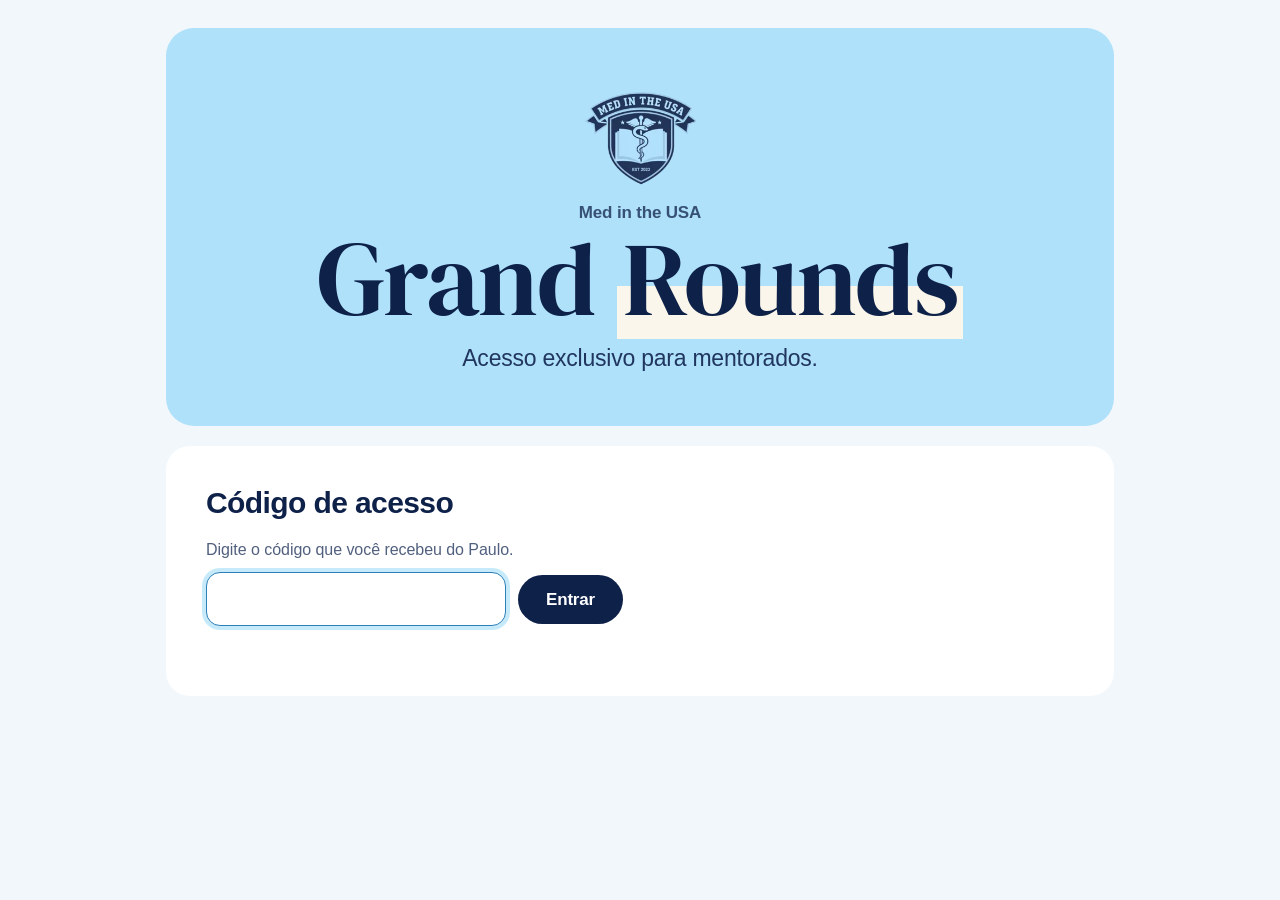
==== index.html @ 91174ba1 "Fix: keep scroll position when selecting/striking/marking/confirming an answer Co-Authored-By: Claud" ====
<!doctype html>
<html lang="pt-BR">
<head>
<meta name="viewport" content="width=device-width,initial-scale=1,viewport-fit=cover">
<meta name="robots" content="noindex,nofollow">
<link rel="icon" type="image/webp" href="[data-uri]">
<meta charset="utf-8">
<title>Grand Rounds Bloco 1</title>
<link rel="preconnect" href="https://fonts.googleapis.com">
<link rel="preconnect" href="https://fonts.gstatic.com" crossorigin>
<link rel="stylesheet" href="https://fonts.googleapis.com/css2?family=DM+Serif+Display&display=swap">
<style>
/* Layout: qbank shell - navy command bar on top, question rail on the left, one question per screen on a cream sheet */
:root{
  --sky:#AFE1FA; --bg:#F1F7FB; --sheet:#FFFFFF; --cream:#FAF6EB; --navy:#0E2149; --ink:#17264A;
  --muted:#51607E; --line:#C7DBEA; --rail:#F4F9FD; --bar:#0E2149; --bar-ink:#FAF6EB;
  --good:#1D7A4C; --good-bg:#E3F4EA; --bad:#B42D24; --bad-bg:#FBE8E6; --flag:#C8102E; --focus:#2C7FB8;
  --sel:#DDEFFB;
  --display:"DM Serif Display", Georgia, "Times New Roman", serif;
  --text:-apple-system, BlinkMacSystemFont, "SF Pro Text", "Segoe UI", Roboto, "Helvetica Neue", Arial, sans-serif;
  --ui:-apple-system, BlinkMacSystemFont, "SF Pro Display", "Segoe UI", Roboto, "Helvetica Neue", Arial, sans-serif;
  --ease:cubic-bezier(.22,.8,.24,1);
  color-scheme:light;
}
@media (prefers-color-scheme: dark){:root:not([data-theme="light"]){
  --sky:#7CC8EE; --bg:#0A1428; --sheet:#111E3A; --cream:#1A2A4E; --navy:#E9F2FA; --ink:#DCE7F3;
  --muted:#9FB0CC; --line:#2A3C63; --rail:#0E1A33; --bar:#061027; --bar-ink:#FAF6EB;
  --good:#5FD39A; --good-bg:#12382A; --bad:#FF8A80; --bad-bg:#3F1A1C; --flag:#FF6B7F; --focus:#7CC8EE; --sel:#1E3A63;
  color-scheme:dark;}}
:root[data-theme="dark"]{
  --sky:#7CC8EE; --bg:#0A1428; --sheet:#111E3A; --cream:#1A2A4E; --navy:#E9F2FA; --ink:#DCE7F3;
  --muted:#9FB0CC; --line:#2A3C63; --rail:#0E1A33; --bar:#061027; --bar-ink:#FAF6EB;
  --good:#5FD39A; --good-bg:#12382A; --bad:#FF8A80; --bad-bg:#3F1A1C; --flag:#FF6B7F; --focus:#7CC8EE; --sel:#1E3A63;
  color-scheme:dark;}
*{box-sizing:border-box}
html,body{height:100%}
body{background:var(--bg);color:var(--ink);font-family:var(--text);font-size:17px;line-height:1.55;margin:0;-webkit-font-smoothing:antialiased;letter-spacing:-.003em}
button{font:inherit;color:inherit}
:focus-visible{outline:3px solid var(--focus);outline-offset:2px}
.ui{font-family:var(--ui)}
.muted{color:var(--muted)}

/* ---------- intro ---------- */
.intro{max-width:980px;margin:0 auto;padding-block:28px 72px;padding-inline:16px;display:grid;gap:20px}
.banner{background:var(--sky);color:#0E2149;border-radius:28px;padding:clamp(36px,6vw,64px) clamp(20px,5vw,56px) clamp(32px,5vw,52px);display:flex;flex-direction:column;align-items:center;text-align:center;gap:6px;position:relative;overflow:hidden}
.banner img{width:clamp(84px,11vw,112px);height:auto;flex:none;margin-bottom:10px}
.banner .eyebrow{font:600 17px/1.3 var(--ui);letter-spacing:-.01em;opacity:.75}
.banner h1{font-family:var(--display);font-weight:400;font-size:clamp(56px,10vw,104px);line-height:.98;letter-spacing:-.015em;margin:.04em 0 .12em;text-wrap:balance}
.banner h1 mark{background:linear-gradient(transparent 55%,#FAF6EB 55%,#FAF6EB 92%,transparent 92%);color:inherit;padding:0 6px}
.banner p{margin:0;font:500 clamp(18px,2.4vw,23px)/1.35 var(--ui);letter-spacing:-.01em;color:#21365F}
.gl{display:block;font:400 16px/1.5 var(--ui);color:var(--muted);margin:0 0 10px}
.namein{font:400 18px/1.2 var(--ui);padding:15px 18px;border:1px solid #C6D4E1;border-radius:14px;background:#FFFFFF;color:var(--ink);width:min(480px,100%);transition:border-color .2s,box-shadow .2s}
.namein:focus{outline:none;border-color:#2C7FB8;box-shadow:0 0 0 4px rgba(175,225,250,.7)}
.gate .gl{display:block;font:400 16px/1.5 var(--ui);color:var(--muted);margin:0 0 10px}
.codein{font:600 19px/1 var(--ui);letter-spacing:.14em;text-transform:uppercase;padding:15px 18px;border:1px solid #C6D4E1;border-radius:14px;background:#FFFFFF;color:var(--ink);width:min(300px,100%);transition:border-color .2s,box-shadow .2s}
.codein:focus{outline:none;border-color:#2C7FB8;box-shadow:0 0 0 4px rgba(175,225,250,.7)}
.gmsg{color:var(--bad);font:500 14px/1.4 var(--ui);min-height:1.4em;margin:10px 0 0}
.card{background:var(--sheet);border:0;border-radius:24px;padding:clamp(24px,4vw,40px)}
.card h2{font:700 clamp(24px,3vw,30px)/1.15 var(--ui);letter-spacing:-.02em;margin:0 0 18px;color:var(--navy)}
.facts{display:grid;grid-template-columns:repeat(4,1fr);gap:0;margin:0;padding:0;list-style:none}
.facts li{padding:4px 22px 4px 0;margin-right:22px;border-right:1px solid var(--line)}
.facts li:last-child{border-right:0;margin-right:0}
.facts b{display:block;font:700 clamp(34px,5vw,52px)/1.05 var(--ui);letter-spacing:-.035em;color:var(--navy);font-variant-numeric:tabular-nums;margin-bottom:6px}
.facts span{font:400 15px/1.4 var(--ui);color:var(--muted)}
.modes{display:grid;grid-template-columns:1fr 1fr;gap:4px;padding:4px;background:#E6EEF5;border-radius:16px;max-width:640px}
.mode{display:block;position:relative;border-radius:12px;padding:14px 16px;cursor:pointer;transition:background .25s var(--ease),box-shadow .25s var(--ease)}
.mode:has(input:checked){background:#FFFFFF;box-shadow:0 1px 2px rgba(14,33,73,.08),0 4px 14px rgba(14,33,73,.08)}
.mode:has(input:focus-visible){outline:3px solid var(--focus);outline-offset:2px}
.mode input{position:absolute;opacity:0;pointer-events:none}
.mode b{font:600 17px/1.3 var(--ui);letter-spacing:-.01em;color:var(--navy);display:block}
.mode small{font:400 14px/1.4 var(--ui);color:var(--muted);display:block;margin-top:2px}
.row{display:flex;gap:12px;flex-wrap:wrap;align-items:center}
.btn{font:600 17px/1 var(--ui);letter-spacing:-.01em;border-radius:980px;padding:16px 28px;border:0;background:#0E2149;color:#FFFFFF;cursor:pointer;transition:background .2s var(--ease),transform .2s var(--ease)}
.btn:hover{background:#1D3A70}
.btn:active{transform:scale(.98)}
.btn.ghost{background:transparent;color:#0E2149;box-shadow:inset 0 0 0 1.5px #0E2149}
.btn.ghost:hover{background:rgba(14,33,73,.06)}
.btn:disabled{opacity:.45;cursor:not-allowed}
.resume{font:400 14px/1.4 var(--ui);color:var(--muted)}

/* ---------- exam shell ---------- */
.exam{display:grid;grid-template-columns:104px 1fr;grid-template-rows:auto minmax(0,1fr) auto;height:100vh;height:100dvh;min-height:0;overflow:hidden}
#app{min-height:100%}
.topbar{grid-column:1/-1;position:relative;background:var(--bar);color:var(--bar-ink);display:flex;align-items:center;gap:10px;padding:10px 14px;flex-wrap:wrap;font-family:var(--ui)}
.topbar .item{border:1px solid rgba(250,246,235,.55);border-radius:4px;padding:4px 10px;font-size:13px;line-height:1.35;font-variant-numeric:tabular-nums}
.topbar .spacer{flex:1}
.tb{background:transparent;border:0;color:var(--bar-ink);display:flex;flex-direction:column;align-items:center;gap:2px;font:500 12.5px/1 var(--ui);padding:6px 8px;border-radius:6px;cursor:pointer;min-width:62px}
.tb:hover{background:rgba(250,246,235,.12)}
.tb svg{width:22px;height:22px}
.tb:disabled{opacity:.35;cursor:not-allowed}
.counter{font:600 18px/1 var(--ui);font-variant-numeric:tabular-nums;padding:0 6px}
.rail{background:var(--rail);border-right:1px solid var(--line);font-family:var(--ui);min-height:0;display:flex;flex-direction:column;overflow:hidden}
.rlist{flex:1;min-height:0;overflow-y:scroll;overscroll-behavior:contain}
.rail .rarrow{justify-content:center;flex:none;border:0;background:var(--navy);color:var(--sheet);font:600 12px/1 var(--ui);padding:7px 0;cursor:pointer;width:100%}
.rail .rarrow:disabled{opacity:.3;cursor:default}
.rlist,.main{scrollbar-width:auto;scrollbar-color:#8A9BB8 transparent}
.rlist::-webkit-scrollbar,.main::-webkit-scrollbar{width:12px}
.rlist::-webkit-scrollbar-track,.main::-webkit-scrollbar-track{background:color-mix(in srgb,var(--line) 45%,transparent)}
.rlist::-webkit-scrollbar-thumb,.main::-webkit-scrollbar-thumb{background:#8A9BB8;border-radius:8px;border:3px solid transparent;background-clip:padding-box;min-height:40px}
.rlist::-webkit-scrollbar-thumb:hover,.main::-webkit-scrollbar-thumb:hover{background:#0E2148;background-clip:padding-box}
.rail h3{font:600 13px/1.3 var(--ui);text-align:center;margin:10px 4px 6px;color:var(--muted)}
.rail ol{list-style:none;margin:0;padding:0}
.rail button{width:100%;display:flex;align-items:center;gap:6px;padding:7px 10px;border:0;background:transparent;cursor:pointer;font:500 14px/1 var(--ui);font-variant-numeric:tabular-nums;color:var(--ink)}
.rail li:nth-child(even) button{background:color-mix(in srgb,var(--line) 35%,transparent)}
.rail li button[aria-current="true"],.rail li:nth-child(even) button[aria-current="true"]{background:var(--navy);color:var(--sheet)}
.dot{width:8px;height:8px;border-radius:50%;flex:none;border:1.5px solid currentColor}
.dot.done{background:currentColor}
.dot.ok{background:var(--good);border-color:var(--good)}
.dot.no{background:var(--bad);border-color:var(--bad)}
.rail .fl{color:var(--flag);margin-left:auto;font-size:12px}
.main{overflow-y:auto;min-height:0;padding-block:22px 40px;padding-inline:16px}
.sheet{font-size:calc(17.5px * var(--qs,1));max-width:860px;margin:0 auto;background:var(--sheet);border:0;border-radius:22px;padding:28px clamp(18px,4vw,44px) 34px;box-shadow:0 1px 2px rgba(14,33,73,.05)}
.prog{position:absolute;left:0;right:0;bottom:0;height:3px;background:rgba(175,225,250,.18)}
.prog i{display:block;height:100%;background:#AFE1FA;border-radius:0 3px 3px 0;transition:width .45s var(--ease)}
@media (prefers-reduced-motion:no-preference){
  .sheet.enter{animation:qin .32s var(--ease)}
  @keyframes qin{from{opacity:0;transform:translate(var(--dx,0px),var(--dy,8px))}to{opacity:1;transform:none}}
  .intro.reveal>*{animation:rise .6s var(--ease) both}
  .intro.reveal>*:nth-child(2){animation-delay:.08s}
  .intro.reveal>*:nth-child(3){animation-delay:.16s}
  .intro.reveal>*:nth-child(4){animation-delay:.24s}
  @keyframes rise{from{opacity:0;transform:translateY(14px)}to{opacity:1;transform:none}}
}
.markrow{display:flex;align-items:center;gap:8px;font:500 14px/1 var(--ui);margin-bottom:18px;color:var(--ink)}
.markrow input{width:17px;height:17px;accent-color:var(--flag)}
.flagico{color:var(--flag)}
.stem p{margin:0 0 1em}
.labs{border-collapse:collapse;margin:4px 0 18px;font-size:.94em;min-width:280px}
.labs caption{text-align:left;font-weight:700;margin-bottom:6px;color:var(--navy)}
.labs td{padding:5px 18px 5px 0;border-bottom:1px dotted var(--line);font-variant-numeric:tabular-nums}
.figure{margin:6px 0 20px}
.figure img{display:block;max-width:100%;width:440px;height:auto;border-radius:6px;border:1px solid var(--line)}
.figure img.wide{width:100%;background:#fff}
.figure figcaption{font:400 12px/1.4 var(--ui);color:var(--muted);margin-top:6px}
.labpanel{position:fixed;top:0;right:0;bottom:0;width:min(560px,100vw);background:#DCE1EE;color:#111;z-index:40;display:flex;flex-direction:column;box-shadow:-8px 0 30px rgba(0,0,0,.28);font-family:Arial,Helvetica,sans-serif}
.labhead{display:flex;align-items:center;gap:10px;padding:14px 14px 10px;background:#fff}
.labhead input{flex:1;font:16px Arial,Helvetica,sans-serif;padding:9px 10px;border:1px solid #8a8a8a;border-radius:2px;color:#111;background:#fff}
.labx{background:#1E4A78;color:#fff;border:0;border-radius:6px;width:42px;height:40px;font-size:22px;cursor:pointer;flex:none}
.labtabs{display:flex;gap:2px;padding:0 10px;background:#fff;border-bottom:1px solid #b9c0d0;flex-wrap:wrap}
.labtabs button{font:15px Arial,Helvetica,sans-serif;padding:8px 10px;border:1px solid #b9c0d0;border-bottom:0;background:#fff;color:#111;cursor:pointer;border-radius:3px 3px 0 0;margin-bottom:-1px}
.labtabs button[aria-selected="true"]{background:#DCE1EE;font-weight:700}
.labscroll{flex:1;overflow-y:auto;min-height:0}
.labtbl{width:100%;border-collapse:collapse;font-size:15px;line-height:1.35}
.labtbl td{padding:9px 8px;border-bottom:1px solid #b9c0d0;vertical-align:top}
.labtbl td:first-child{width:46%}
.labtbl tr.lh td{font-weight:700;padding-top:12px}
.labtbl tr.lh td:last-child{text-align:center}
.labtbl tr.ls td{font-weight:700;font-style:italic}
.labtbl tr.li td:first-child{padding-left:28px}
.labtbl .lempty{text-align:center;color:#555;padding:24px}
#labbtn[aria-pressed="true"]{background:rgba(250,246,235,.18)}
.fz{display:flex;align-items:center;gap:2px}
.fz button{background:transparent;border:1px solid rgba(250,246,235,.5);color:var(--bar-ink);font:700 14px/1 var(--ui);padding:7px 9px;border-radius:6px;cursor:pointer;min-width:38px}
.fz button:disabled{opacity:.35;cursor:default}
.fz .big{font-size:18px}
.tblogo{height:46px;width:auto;flex:none;background:#E8F3FB;border-radius:10px;padding:3px 6px}
@media (max-width:640px){.tblogo{height:36px;padding:2px 4px}}
.qtitle{font-weight:700;color:var(--navy);margin:6px 0 16px}
mark.hl{background:#F7FF3C;color:#111;border-radius:2px;padding:0 1px;cursor:pointer;box-decoration-break:clone;-webkit-box-decoration-break:clone}
.hlbtn{position:fixed;z-index:30;background:#0E2148;color:#FAF6EB;border:2px solid #F7FF3C;border-radius:8px;padding:8px 14px;font:600 14px/1 var(--ui);box-shadow:0 4px 14px rgba(0,0,0,.25);cursor:pointer}
.hint{font:400 13px/1.4 var(--ui);color:var(--muted);margin:-6px 0 14px}
.opts{border:1px solid #C6D4E1;border-radius:16px;padding:6px;max-width:660px;margin:0;list-style:none}
.opt{display:grid;grid-template-columns:auto auto 1fr auto;align-items:start;gap:10px;padding:10px 14px;border-radius:11px;transition:background .2s var(--ease)}
.opt:hover{background:#F3F8FC}
.opt:has(input:checked){background:var(--sel)}
.opt input{width:19px;height:19px;margin-top:4px;accent-color:var(--navy)}
.opt label{display:contents;cursor:pointer}
.opt .L{font-weight:600}
.opt.struck .txt,.opt.struck .L{text-decoration:line-through;color:var(--muted)}
.strike{background:transparent;border:0;color:var(--muted);font:500 13px/1 var(--ui);text-decoration:line-through;cursor:pointer;padding:5px 4px;border-radius:4px}
.strike:hover{color:var(--ink)}
.opt.correct{background:var(--good-bg)}
.opt.correct .L,.opt.correct .txt{color:var(--good);font-weight:700}
.opt.wrong{background:var(--bad-bg)}
.opt.wrong .L,.opt.wrong .txt{color:var(--bad)}
.pct{font:500 12.5px/1.8 var(--ui);color:var(--muted);font-variant-numeric:tabular-nums}
.actions{margin-top:18px}
.verdict{margin-top:22px;border-left:5px solid var(--good);background:var(--good-bg);padding:12px 16px;border-radius:4px;font-family:var(--ui);font-size:15px}
.expl{margin-top:16px;border:1.5px solid var(--sky);background:var(--cream);border-radius:10px;padding:16px 18px;font-family:var(--ui);font-size:15px;line-height:1.55;color:var(--ink)}
.expl h3{margin:0 0 6px;font-size:13px;letter-spacing:.08em;text-transform:uppercase;color:var(--navy)}
.fcs{display:grid;gap:10px;margin-top:8px}
.fc{border:1.5px solid var(--navy);border-radius:10px;background:#fff;overflow:hidden}
.fc-n{font:700 11px/1 var(--ui);letter-spacing:.08em;text-transform:uppercase;background:var(--navy);color:#fff;padding:6px 10px}
.fc-f,.fc-b{padding:9px 12px;font:15px/1.5 var(--ui);color:var(--ink)}
.fc-b{background:var(--sky,#AFE1FA);border-top:1px solid rgba(14,33,73,.2)}
.fc-f span,.fc-b span{display:block;font:700 10px/1 var(--ui);letter-spacing:.1em;text-transform:uppercase;color:var(--navy);opacity:.6;margin-bottom:4px}
.fc-copy{margin-top:10px;font:700 14px/1 var(--ui);background:var(--navy);color:#fff;border:0;border-radius:8px;padding:10px 16px;cursor:pointer}
.expl h3.o{margin-top:14px}
.expl p{margin:0}
.expl ul{margin:0;padding:0;list-style:none}
.expl li{padding:5px 0;border-top:1px solid rgba(14,33,73,.12)}
.expl li:first-child{border-top:0}
.verdict.no{border-color:var(--bad);background:var(--bad-bg)}
.verdict b{font-size:16px}
.expl{margin-top:18px;border-top:1px solid var(--line);padding-top:16px}
.expl h4{font:700 15px/1.3 var(--ui);color:var(--navy);margin:0 0 8px}
.expl p{margin:0 0 .8em}
.expl .ans{color:var(--good);font-weight:700}
.botbar{grid-column:1/-1;background:var(--bar);color:var(--bar-ink);display:flex;align-items:center;gap:12px;padding:8px 14px calc(8px + env(safe-area-inset-bottom,0px));font-family:var(--ui);flex-wrap:wrap}
.clock{border:1px solid rgba(250,246,235,.55);border-radius:4px;padding:6px 12px;font:500 14px/1.2 var(--ui);font-variant-numeric:tabular-nums}
.clock.low{background:#B42D24;border-color:#B42D24}

.send{background:#0E2149;color:#EAF4FB}
.send h2{color:#FFFFFF}
.send .btn{background:#AFE1FA;color:#0E2149}
.send .btn:hover{background:#CDEDFC}
.send .sent{color:#AFE1FA}
.send p{margin:0 0 14px;font-family:var(--ui);font-size:15px}
a.btn{text-decoration:none;display:inline-flex;align-items:center}
.sent{font:500 14px/1.4 var(--ui);color:var(--good)}
/* ---------- dialog ---------- */
.veil{position:fixed;inset:0;background:rgba(6,16,39,.4);backdrop-filter:blur(8px);-webkit-backdrop-filter:blur(8px);display:grid;place-items:center;padding:16px;z-index:10}
.dlg{background:var(--sheet);color:var(--ink);border-radius:22px;padding:24px;max-width:440px;width:100%;font-family:var(--ui);border:1px solid var(--line)}
.dlg h3{margin:0 0 8px;font:600 19px/1.3 var(--ui);color:var(--navy)}
.dlg p{margin:0 0 18px;font-size:15px}

/* ---------- results ---------- */
.results{max-width:900px;margin:0 auto;padding-block:26px 48px;padding-inline:16px;display:grid;gap:20px}
.score{display:grid;grid-template-columns:auto 1fr;gap:24px;align-items:center}
.ring{width:148px;height:148px}
.ring .arc{transition:stroke-dashoffset 1.1s var(--ease)}
.ring text{font-family:var(--ui);fill:var(--navy)}
.stats{display:grid;grid-template-columns:repeat(auto-fit,minmax(130px,1fr));gap:10px}
.stats div{background:var(--bg);border-radius:16px;padding:14px 16px}
.stats b{display:block;font:700 30px/1.1 var(--ui);letter-spacing:-.03em;color:var(--navy);font-variant-numeric:tabular-nums}
.stats span{font:400 14px/1.3 var(--ui);color:var(--muted)}
.tbl-wrap{overflow-x:auto}
table.rev{border-collapse:collapse;width:100%;font-family:var(--ui);font-size:14px}
table.rev th{text-align:left;font-weight:600;color:var(--muted);font-size:14px;border-bottom:1px solid var(--line);padding:8px}
table.rev td{border-bottom:1px solid var(--line);padding:9px 8px;vertical-align:top}
table.rev td.n{font-variant-numeric:tabular-nums;width:40px}
table.rev button{background:transparent;border:0;color:var(--navy);text-decoration:underline;cursor:pointer;padding:0;text-align:left;font:500 14px/1.4 var(--ui)}
.pill{display:inline-block;font:600 12px/1 var(--ui);padding:5px 8px;border-radius:999px}
.pill.ok{background:var(--good-bg);color:var(--good)}
.pill.no{background:var(--bad-bg);color:var(--bad)}
.pill.skip{background:var(--cream);color:var(--muted)}

@media (max-width:640px){
  .facts{grid-template-columns:1fr 1fr;row-gap:18px}
  .facts li:nth-child(2n){border-right:0;margin-right:0}
  .modes{grid-template-columns:1fr}
  .exam{grid-template-columns:1fr}
  .rail{display:none}
  .rail.open{display:flex;position:fixed;top:0;bottom:0;left:0;width:120px;z-index:5;box-shadow:4px 0 18px rgba(0,0,0,.25)}
  .tb span.lbl{display:none}
  .tb{min-width:40px}
  .score{grid-template-columns:1fr;justify-items:start}
  body{font-size:16px}
}
@media (min-width:641px){ .only-mobile{display:none} }
@media (prefers-reduced-motion:no-preference){ .opt{transition:background .15s} }

/* ---- refinamentos: toque, contraste, transparência, movimento ---- */
button,.opt,.mode,label,.btn,.rail li button,.strike{touch-action:manipulation;-webkit-tap-highlight-color:transparent}
.opt{transition:background .2s var(--ease),transform .15s var(--ease)}
.opt:active{background:var(--sel);transform:scale(.995)}
.rail li button{transition:background .15s var(--ease),transform .15s var(--ease)}
.rail li button:active{transform:scale(.97)}
.tb:active,.fz button:active,.strike:active,.rail .rarrow:active{transform:scale(.94);opacity:.85}
.tb,.fz button,.strike,.rail .rarrow{transition:background .2s var(--ease),transform .15s var(--ease),opacity .15s}
.mode:active{transform:scale(.99)}
@media (pointer:coarse){
  .fz button{min-height:44px;min-width:44px}
  .tb{min-height:44px;min-width:44px}
  .rail .rarrow{padding:12px 0}
  .strike{min-width:44px;min-height:44px}
  .opt{padding-block:12px}
}
@media (prefers-contrast:more){
  :root{--muted:#2B3A57;--line:#7C93AE}
  .opts,.namein,.codein{border-color:#4B607C}
  .opt .L,.pct{color:var(--ink)}
}
@media (prefers-reduced-transparency:reduce){
  .veil{backdrop-filter:none;-webkit-backdrop-filter:none;background:rgba(6,16,39,.82)}
}
@media (prefers-reduced-motion:reduce){
  *,*::before,*::after{animation-duration:.01ms!important;animation-iteration-count:1!important;scroll-behavior:auto!important}
  .opt:active,.rail li button:active,.tb:active,.fz button:active,.btn:active,.mode:active{transform:none}
  .prog i,.ring .arc{transition:none}
  .sheet.enter{animation:rfade .15s linear}
  @keyframes rfade{from{opacity:0}to{opacity:1}}
}

/* Lab Values ancorado ao botao */
@media (prefers-reduced-motion:no-preference){
  .labpanel{transform-origin:var(--ox,100%) var(--oy,0)}
  .labpanel.pop-in{animation:labin .28s var(--ease) both}
  .labpanel.pop-out{animation:labout .2s var(--ease) both;pointer-events:none}
  @keyframes labin{from{opacity:0;transform:scale(.6)}to{opacity:1;transform:none}}
  @keyframes labout{from{opacity:1;transform:none}to{opacity:0;transform:scale(.6)}}
}
</style>

<div id="app"></div>

<script>
(function(){
const LOGO = "[data-uri]";
const IMG_GANGLION = "[data-uri]";
const IMG_FMD = "[data-uri]";
const IMGS = { G:IMG_GANGLION, F:IMG_FMD, L:"[data-uri]", K:"[data-uri]", E:"[data-uri]", U:"[data-uri]", B:"[data-uri]", H:"[data-uri]", P:"[data-uri]", T:"[data-uri]", V:"[data-uri]" };
const SECONDS_PER_Q = 90;
const STORE_KEY = "grand-rounds-bloco-1";
const BLOCO = "1";
const SEND_URL = "https://tally.so/r/vGodBA";

/* Answer keys are lightly encoded so they don't show up by skimming the page source. */
const K = s => s.split("").map(c => String.fromCharCode(c.charCodeAt(0) - 1)).join("");

const Q = [
{ stem:[
 "A 62-year-old man is seen for routine follow-up after repeated laboratory abnormalities were detected over the past year. He reports intermittent headaches, itching after warm showers, and a feeling of facial fullness, but denies weight loss or night sweats. He has no history of chronic lung disease, tobacco use, high-altitude exposure, kidney disease, or exogenous hormone use.",
 "Temperature is 36.9°C, blood pressure is 148/86 mm Hg, and pulse is 78/min. Oxygen saturation on room air is 99%. Physical examination reveals facial plethora and mild splenomegaly without lymphadenopathy."],
 labs:[["Hemoglobin","19.2 g/dL"],["Hematocrit","58%"],["Leukocytes","12,800/mm³"],["Platelets","620,000/mm³"],["Serum erythropoietin","low"]],
 after:["Bone marrow biopsy reveals a hypercellular marrow with trilineage proliferation."],
 q:"Which of the following molecular abnormalities is most characteristic of this patient's condition?",
 o:["BCR-ABL fusion","CALR frameshift mutation","JAK2 V617F mutation","KIT activating mutation","MPL receptor mutation"], k:"D", },
{ stem:[
 "A 24-year-old woman comes to the clinic because of a lump on the back of her left wrist. She first noticed it 4 months ago. It becomes more prominent when she flexes her wrist during long shifts as a barista and seems smaller after several days of rest. She has no pain, numbness, or weakness. She has no history of trauma and takes no medications.",
 "Vital signs are within normal limits. Examination shows a 1.5-cm, smooth, nontender mass over the dorsal wrist, just distal to the radius. The mass is not attached to the overlying skin and transilluminates. Range of motion of the wrist is full. Needle aspiration yields a small amount of clear, highly viscous, gel-like fluid."],
 img:{src:"G", alt:"Dorsal view of the left hand and wrist showing a smooth, rounded swelling over the dorsal wrist", credit:"Foto: Esturcke / Wikimedia Commons, CC BY-SA 3.0"},
 q:"Which of the following best describes the pathogenesis of this patient's lesion?",
 o:["Clonal proliferation of fibroblasts","Myxoid degeneration of joint capsule or tendon sheath connective tissue","Deposition of monosodium urate crystals","Keratin-filled cyst lined by squamous epithelium","Neoplastic proliferation of synovial-like cells with hemosiderin deposits"], k:"C", },
{ stem:[
 "A 47-year-old woman comes to the emergency department because of tingling around her mouth and painful cramping of both hands that began this morning. Over the past few hours, she has also had brief episodes of throat tightness. Three weeks ago, she was treated for an overactive thyroid gland and has since stopped all antithyroid medications. She also has hypertension. She appears anxious but is breathing comfortably.",
 "Temperature is 36.9°C, blood pressure is 134/82 mm Hg, pulse is 88/min, and respirations are 16/min. Examination shows a recently healed transverse incision at the base of the anterior neck. Heart and lung examinations are normal. Tapping the face just anterior to the ear produces twitching of the ipsilateral facial muscles. Inflation of a blood pressure cuff above systolic pressure produces carpal spasm within 2 minutes."],
 q:"Which of the following is the most likely mechanism underlying this patient's symptoms?",
 o:["Decreased parathyroid hormone secretion","Increased calcitonin release from thyroid C cells","Thyroid hormone excess causing hypokalemia","Increased renal calcium excretion caused by thiazide diuretic use","Respiratory alkalosis from anxiety-induced hyperventilation"], k:"B", },
{ stem:[
 "A 36-year-old woman, gravida 1 para 0, at 34 weeks' gestation comes to the labor and delivery unit because of a persistent frontal headache and swelling of her hands and face over the past 2 days. She has also been urinating much less than usual. Her prenatal course had been uncomplicated, and her blood pressure 3 weeks ago was 118/74 mm Hg. She has no history of kidney disease.",
 "Blood pressure is 166/108 mm Hg on two measurements 15 minutes apart, and pulse is 92/min. Examination shows 2+ pitting edema of the lower extremities and brisk deep tendon reflexes. The fetal heart rate tracing is reassuring. A urinary catheter is placed, and urine output over the next 2 hours is 25 mL."],
 labs:[["Platelets","138,000/mm³"],["Creatinine","1.3 mg/dL"],["AST","34 U/L"],["Urinalysis","3+ protein, no blood, no casts"]],
 after:["Renal ultrasonography shows normal-sized kidneys without hydronephrosis."],
 q:"Which of the following best explains the decrease in this patient's urine output?",
 o:["Acute interstitial nephritis","Anti-glomerular basement membrane antibodies","Compression of the ureters by the gravid uterus","Intrarenal vasoconstriction with decreased renal plasma flow","Renal vein thrombosis"], k:"E", },
{ stem:[
 "A 34-year-old woman comes to the emergency department because of chest pain that began 6 hours ago. The pain is sharp, retrosternal, and radiates to the trapezius ridges. It worsens when she takes a deep breath or lies on her back and improves when she leans forward. Ten days ago, she had rhinorrhea, myalgias, and a low-grade fever that resolved without treatment. She takes an oral contraceptive and has no other medical history.",
 "Temperature is 37.8°C, blood pressure is 122/76 mm Hg, pulse is 104/min, and respirations are 18/min. The lungs are clear to auscultation. Cardiac examination shows a high-pitched, scratchy sound heard best at the left sternal border with the patient leaning forward. There is no jugular venous distension, and there is no lower extremity edema."],
 q:"Which of the following electrocardiographic findings is most likely in this patient?",
 o:["Diffuse concave ST-segment elevation with PR-segment depression","Low QRS voltage with beat-to-beat variation in QRS amplitude","S wave in lead I with Q wave and inverted T wave in lead III","Short PR interval with slurred upstroke of the QRS complex","ST-segment elevation in V1–V4 with reciprocal inferior ST depression"], k:"B", },
{ stem:[
 "A 29-year-old woman comes to the clinic because of daily headaches and a rhythmic \"swishing\" sound in her left ear for the past 6 weeks. The sound is synchronous with her pulse and is louder at night. At a health fair last month, her blood pressure was 162/100 mm Hg. She has no family history of hypertension, does not smoke, and takes no medications. She has not had fever, weight loss, joint pain, or rash.",
 "Blood pressure is 164/102 mm Hg in the right arm and 160/100 mm Hg in the left arm. Pulses are equal and symmetric in all four extremities. A bruit is heard over the left side of the neck and another in the right upper abdominal quadrant, lateral to the midline. Neurologic examination shows no abnormalities. Erythrocyte sedimentation rate is within normal limits.",
 "Catheter angiography shows alternating areas of narrowing and dilation in the middle and distal segments of the right renal artery, producing a beaded appearance. The ostium is spared. A similar pattern is seen in the mid-cervical portion of the left internal carotid artery."],
 img:{src:"F", alt:"Renal artery angiogram showing alternating segments of narrowing and dilation", credit:"Imagem: Zeina AR, Vladimir W, Barmeir E. / Wikimedia Commons, CC BY 2.0"},
 q:"Which of the following is the most likely diagnosis?",
 o:["Takayasu arteritis","Atherosclerotic renal artery stenosis","Fibromuscular dysplasia","Polyarteritis nodosa","Granulomatosis with polyangiitis"], k:"D", },
{ stem:[
 "A 10-month-old boy is brought to the physician because of his fourth episode of acute otitis media in 3 months. He was also hospitalized 6 weeks ago for pneumonia, and <i>Streptococcus pneumoniae</i> grew from his blood cultures at that time. He was well until about 6 months of age. His growth has slowed over the past 2 months. His mother says her brother died of \"a severe infection\" when he was a toddler. He has received all recommended vaccinations.",
 "He is at the 10th percentile for weight. Temperature is 38.4°C. The right tympanic membrane is bulging and erythematous. The tonsils are not visible, and no cervical, axillary, or inguinal lymph nodes are palpable. There is no hepatosplenomegaly."],
 labs:[["Serum IgG","markedly decreased"],["Serum IgA","undetectable"],["Serum IgM","markedly decreased"],["CD19+ B lymphocytes","absent"],["CD3+ T lymphocytes","normal"]],
 q:"Which of the following is the most likely underlying cause of this patient's condition?",
 o:["Adenosine deaminase deficiency causing toxic accumulation of deoxyadenosine in lymphocytes","Absent CD40 ligand on activated helper T cells","Failure of development of the third and fourth pharyngeal pouches","Defective tyrosine kinase required for pre-B cell maturation in the bone marrow","Defective NADPH oxidase in phagocytes"], k:"E", },
{ stem:[
 "A 58-year-old man comes to the physician because of a dull ache in the right upper abdomen, loss of appetite, and a 6-kg weight loss over the past 3 months. He feels full after eating only small amounts. He emigrated from Southeast Asia 20 years ago and was told many years ago that he had \"a chronic liver infection\" acquired at birth, but he never received follow-up. He does not drink alcohol.",
 "He appears thin. The sclerae are mildly icteric. Abdominal examination shows shifting dullness and a firm, nodular liver edge palpable 5 cm below the right costal margin. There is no peripheral edema.",
 "Contrast-enhanced CT scan of the abdomen shows a 7-cm mass in the right hepatic lobe that enhances intensely in the arterial phase and becomes hypodense relative to the surrounding liver in the portal venous phase. Biopsy shows malignant polygonal cells arranged in thickened trabeculae, with focal bile production."],
 q:"Which of the following serum markers is most likely to be elevated in this patient?",
 o:["Alpha-fetoprotein","CA 19-9","Carcinoembryonic antigen","CA 125","β-hCG"], k:"B", },
{ stem:[
 "A 3-year-old girl is brought to the emergency department because of fever for 7 days that has not responded to acetaminophen. She has been very irritable and refuses to walk. Over the past few days, her parents have noticed that both of her eyes are red, her lips are dry and cracked, and her hands and feet are swollen. She has no cough or diarrhea.",
 "Temperature is 39.2°C, pulse is 140/min, and blood pressure is 96/60 mm Hg. Examination shows bilateral conjunctival injection without exudate, a bright red tongue with prominent papillae, and fissured lips. A single tender, 2-cm lymph node is palpable in the right anterior cervical chain. There is diffuse erythema and edema of the palms and soles, and a blanching, erythematous maculopapular rash covers the trunk. Cardiac examination shows tachycardia without murmurs.",
 "Echocardiography shows dilation of the proximal left anterior descending coronary artery. A photograph of the patient's face is shown."],
 img:{src:"K", alt:"Face of a young child with erythematous patches on the cheeks and red, swollen, cracked lips", credit:""},
 q:"Which of the following best explains the development of this patient's cardiac finding?",
 o:["Transmural inflammation of medium-sized arteries with destruction of the internal elastic lamina","Immune complex deposition causing leukocytoclastic vasculitis of small vessels","Granulomatous inflammation restricted to the aorta and its major branches","Antibodies against streptococcal antigens cross-reacting with cardiac myosin","Subendothelial lipid accumulation forming fibrofatty plaques"], k:"B", },
{ stem:[
 "An 81-year-old woman comes to the physician because of shortness of breath with exertion for 6 months. Last week she nearly fainted while climbing a flight of stairs, and she has had pressure-like chest discomfort while carrying groceries that resolves with rest. She has hypertension and hyperlipidemia. She had no known heart problems as a child or young adult.",
 "Pulse is 76/min, and blood pressure is 132/84 mm Hg. The carotid upstrokes are weak and delayed. Cardiac examination shows a grade 3/6, harsh, late-peaking crescendo-decrescendo systolic murmur heard best at the right upper sternal border that radiates to both carotid arteries. The second heart sound is soft and single. The lungs are clear.",
 "Echocardiography shows a trileaflet aortic valve with heavily calcified, immobile cusps and a markedly reduced valve area. The commissures are not fused. There is concentric left ventricular hypertrophy."],
 q:"Which of the following is the most likely cause of this patient's valvular disease?",
 o:["Commissural fusion following rheumatic inflammation","Dystrophic calcification of the cusps from cumulative mechanical stress","Congenitally bicuspid valve with turbulent flow","Deposition of amyloid fibrils within the valve leaflets","Bacterial vegetations destroying the valve cusps"], k:"C", },
{ stem:[
 "A 64-year-old man comes to the physician because of fatigue and a 7-kg weight loss over the past 5 months. He has had intermittent constipation alternating with loose stools and a dull discomfort in the right upper abdomen. He has never undergone cancer screening. He has type 2 diabetes mellitus. He does not drink alcohol and has no history of hepatitis.",
 "He appears pale. The abdomen is soft, and a firm, nontender, irregular liver edge is palpable 4 cm below the right costal margin. Test of the stool for occult blood is positive."],
 labs:[["Hemoglobin","9.6 g/dL"],["Mean corpuscular volume","71 μm³"],["Alkaline phosphatase","240 U/L"],["Alpha-fetoprotein","within normal limits"]],
 after:["CT scan of the abdomen shows numerous round, hypodense lesions of varying sizes scattered throughout both hepatic lobes. Biopsy of one of the lesions shows malignant tall columnar cells forming glands, with central areas of necrotic debris.", "A photograph of the cut surface of a liver from a patient with similar findings is shown."],
 img:{src:"L", alt:"Cut surface of a liver with numerous pale, rounded nodules of varying size, several with central depression", credit:""},
 q:"Which of the following is the most likely primary source of this patient's liver lesions?",
 o:["Hepatocellular carcinoma","Colorectal adenocarcinoma","Cholangiocarcinoma","Pancreatic adenocarcinoma","Signet ring cell gastric carcinoma"], k:"C", },
{ stem:[
 "A 74-year-old man is brought to the emergency department after two episodes of sudden lightheadedness while working in his garden today. During the second episode, he had to sit on the ground to avoid falling. He had an anterior wall myocardial infarction 3 years ago. His medications include aspirin, atorvastatin, and lisinopril; he does not take β-adrenergic blockers or calcium channel blockers.",
 "Pulse is 44/min and irregular, and blood pressure is 94/58 mm Hg. He is alert but appears fatigued. The lungs are clear, and there is no jugular venous distention.",
 "A rhythm strip is shown."],
 img:{src:"E", alt:"ECG rhythm strip showing regular P waves, a constant PR interval in conducted beats, and a P wave that is not followed by a QRS complex", credit:""},
 q:"Which of the following is the most likely diagnosis?",
 o:["First-degree atrioventricular block","Second-degree atrioventricular block, Mobitz type I","Second-degree atrioventricular block, Mobitz type II","Third-degree (complete) atrioventricular block","Sick sinus syndrome"], k:"D", },
{ stem:[
 "A 74-year-old woman comes to the physician because of a new headache over her left temple for 4 weeks. The scalp on that side feels sore when she brushes her hair, and her jaw becomes painful after a few minutes of chewing, forcing her to stop eating. Two days ago, the vision in her left eye went dark for about 5 minutes and then returned to normal. For several months, she has had stiffness in her shoulders and hips that is worst in the morning. She has lost 3 kg without trying.",
 "Temperature is 37.6°C. The left temporal artery is tender, thickened, and nodular, with a diminished pulse. Visual acuity is normal, and funduscopic examination shows no abnormalities. Erythrocyte sedimentation rate is 96 mm/h.",
 "Biopsy of the left temporal artery shows transmural infiltration by lymphocytes and macrophages with multinucleated giant cells and fragmentation of the internal elastic lamina."],
 q:"Which of the following best describes the pathogenesis of this patient's vascular disease?",
 o:["Antineutrophil cytoplasmic antibodies activating neutrophils in small-vessel walls","Complement activation by circulating immune complexes deposited in vessel walls","Eosinophil-mediated necrotizing inflammation of small and medium-sized vessels","Lipid accumulation beneath the intima forming atheromatous plaques","T cell–mediated granulomatous inflammation driven by cytokine release"], k:"F", },
{ stem:[
 "A 27-year-old woman comes to the physician because of an intensely itchy rash on her left wrist for 3 days. The rash appeared 2 days after she began wearing a new metal-clasp watch that she received as a gift. She had a similar, milder reaction to inexpensive earrings several years ago. She has no fever, joint pain, or other skin lesions, and takes no medications.",
 "Examination shows a sharply demarcated, erythematous, edematous plaque with small vesicles and areas of weeping and crusting on the dorsal left wrist, in a band-like distribution matching the location of the watch clasp. The rest of the skin and mucous membranes are normal.",
 "Biopsy of the lesion shows intercellular edema of the epidermis and a perivascular infiltrate of mononuclear cells in the superficial dermis."],
 q:"Which of the following best describes the immunologic mechanism responsible for this patient's condition?",
 o:["Sensitized T cells releasing cytokines that recruit and activate macrophages","IgE-mediated mast cell degranulation","Immune complex deposition with complement activation","Autoantibodies against keratinocyte adhesion proteins","Antibody-dependent cellular cytotoxicity mediated by natural killer cells"], k:"B", },
{"stem": ["A 34-year-old man comes to the physician because of episodes of pounding headache, palpitations, and drenching sweats over the past 4 months. The episodes last 10 to 20 minutes and occur several times weekly. His brother underwent thyroidectomy for a thyroid tumor at age 30 years.", "Blood pressure is 138/88 mm Hg; during an episode in the office, it rises to 196/112 mm Hg. Plasma free metanephrines are markedly increased. CT scan of the abdomen shows a 4-cm left adrenal mass."], "q": "The cells that give rise to this patient's adrenal tumor share an embryologic origin with which of the following?", "o": ["Cells of the adrenal zona glomerulosa", "Follicular cells of the thyroid gland", "Hepatocytes", "Melanocytes of the skin", "Somatotrophs of the anterior pituitary gland"], "k": "E"},
{"stem": ["A 6-year-old boy is brought to the emergency department because of a painful, swollen left knee 3 hours after he fell from his bicycle. He had prolonged bleeding after a tooth extraction last year. His maternal uncle requires regular infusions for a bleeding disorder.", "The left knee is warm, tense, and tender, with limited range of motion. There are several bruises of different ages on the shins."], "labs": [["Platelets", "260,000/mm³"], ["Prothrombin time", "12 sec"], ["Partial thromboplastin time", "74 sec"], ["Bleeding time", "4 min (N=2–7)"]], "after": ["The prolonged partial thromboplastin time corrects after mixing with normal plasma."], "q": "Which of the following steps of coagulation is most likely directly impaired in this patient?", "o": ["Activation of factor X by the tissue factor–VIIa complex", "Activation of factor X by the factor IXa–VIIIa complex", "Binding of platelet glycoprotein Ib to von Willebrand factor", "Cleavage of fibrinogen to fibrin by thrombin", "Cross-linking of fibrin by factor XIIIa"], "k": "C"},
{"stem": ["A 5-year-old boy is brought to the physician because of recurrent skin abscesses and pneumonia since infancy, several of which required hospitalization. His parents also report that he bruises easily and is sensitive to bright light.", "He has fair skin and silvery-gray hair, unlike his parents. Examination shows horizontal nystagmus, mild hepatosplenomegaly, and decreased vibratory sensation in both feet."], "labs": [["Leukocytes", "2,900/mm³ (neutrophils 32%)"], ["Platelets", "180,000/mm³"]], "after": ["A peripheral blood smear shows large, peroxidase-positive cytoplasmic inclusions in granulocytes."], "q": "This patient's condition is most likely caused by a defect in which of the following processes?", "o": ["Assembly of the NADPH oxidase complex", "Expression of the β2 integrin subunit on leukocytes", "Microtubule-dependent lysosomal trafficking and phagolysosome fusion", "Myeloperoxidase-mediated production of hypochlorous acid", "Signaling through the interleukin-12/interferon-γ pathway"], "k": "D"},
{"stem": ["A 58-year-old woman comes to the physician for follow-up after an episode of right flank pain caused by a kidney stone 2 months ago. She reports fatigue, constipation, and aching in her legs. A DEXA scan shows a T-score of −2.7 at the distal radius."], "labs": [["Calcium", "11.6 mg/dL"], ["Phosphorus", "2.2 mg/dL"], ["Parathyroid hormone", "148 pg/mL (N=10–65)"], ["25-Hydroxyvitamin D", "normal"], ["24-hour urine calcium", "increased"]], "q": "The effect of this patient's hormonal abnormality on bone is mediated primarily by which of the following?", "o": ["Increased osteoblast expression of RANK-L with decreased osteoprotegerin", "Direct binding of the hormone to receptors on osteoclasts", "Increased calcitonin release from parafollicular cells", "Increased osteoblast deposition of osteoid", "Inhibition of renal 1α-hydroxylase"], "k": "B"},
{"stem": ["A 46-year-old man is brought to the emergency department 18 hours after drinking an unknown liquid from an unlabeled container in his garage. He reports nausea, abdominal pain, and blurred vision that he describes as \"looking through a snowstorm.\"", "Pulse is 112/min, respirations are 30/min and deep, and blood pressure is 118/74 mm Hg. Pupils are dilated and react sluggishly to light. Funduscopic examination shows hyperemia and edema of both optic discs."], "labs": [["Sodium", "140 mEq/L"], ["Chloride", "101 mEq/L"], ["Bicarbonate", "9 mEq/L"], ["Urea nitrogen", "14 mg/dL"], ["Glucose", "90 mg/dL"], ["Serum osmolality", "328 mOsm/kg H₂O"], ["Arterial pH", "7.18"]], "q": "Ingestion of which of the following is the most likely cause of this patient's condition?", "o": ["Acetylsalicylic acid", "Ethanol", "Ethylene glycol", "Isopropyl alcohol", "Methanol"], "k": "F"},
{"stem": ["A 34-year-old woman at 31 weeks' gestation comes to the physician because of numbness and tingling of her right hand for 6 weeks. The symptoms wake her at night, and she relieves them by shaking her hand. She has also been dropping small objects while buttoning her clothes.", "Examination shows decreased sensation over the palmar surfaces of the thumb, index finger, and middle finger. Sensation over the skin of the thenar eminence and the dorsum of the hand is normal. There is weakness of thumb abduction and opposition. Flexion of the distal interphalangeal joints of the index finger and thumb is normal. Holding both wrists in full flexion for 60 seconds reproduces her symptoms."], "q": "Compression of a nerve at which of the following sites best explains these findings?", "o": ["Between the two heads of the pronator teres muscle", "Deep to the flexor retinaculum at the wrist", "Within the cubital tunnel at the elbow", "Within the ulnar (Guyon) canal at the wrist", "Along the spiral groove of the humerus"], "k": "C"},
{"stem": ["A 19-year-old man is diagnosed with metastatic nonseminomatous germ cell tumor of the testis. He begins a combination chemotherapy regimen consisting of bleomycin, etoposide, and cisplatin."], "q": "Which of the following best describes the mechanism of action of etoposide?", "o": ["Stabilization of the topoisomerase II–DNA cleavage complex, preventing strand religation", "Binding to β-tubulin, preventing microtubule polymerization", "Formation of covalent intrastrand cross-links between guanine bases", "Generation of oxygen free radicals that cause DNA strand breaks", "Inhibition of topoisomerase I, causing single-strand DNA breaks"], "k": "B"},
{"stem": ["A 26-year-old man comes to the physician because of a 4-month history of bloody diarrhea with mucus. He has 6 to 8 small-volume bowel movements daily, often with urgency and a sensation of incomplete evacuation, and he wakes at night to defecate. He has lost 4 kg (8.8 lb) during this period. Over the past month, he has also had intermittent redness and aching of his right eye. He has not traveled recently and has not taken antibiotics.", "Temperature is 37.8°C (100°F), pulse is 92/min, and blood pressure is 116/72 mm Hg. The abdomen is soft with mild tenderness in the left lower quadrant. There are no perianal skin tags or fistulas. Rectal examination shows bright red blood mixed with stool."], "labs": [["Hemoglobin", "10.8 g/dL"], ["Erythrocyte sedimentation rate", "48 mm/h"], ["Stool culture", "negative"], ["Stool ova and parasites", "negative"], ["Clostridioides difficile toxin", "negative"]], "after": ["A barium enema is shown. Biopsy specimens obtained at subsequent colonoscopy show crypt abscesses and distorted crypt architecture without granulomas."], "img": {"src": "U", "alt": "Barium enema showing a narrowed, smooth, featureless descending and sigmoid colon without haustral markings", "credit": ""}, "q": "This patient is at greatest risk for which of the following conditions?", "o": ["Calcium oxalate nephrolithiasis", "Enterovesical fistula", "Megaloblastic anemia from vitamin B12 malabsorption", "Primary sclerosing cholangitis", "Strictures of the terminal ileum"], "k": "E"},
{"stem": ["A 7-week-old girl is brought to the physician because of a red lesion on her abdomen. Her parents first noticed a faint pink patch when she was 2 weeks old; since then, it has become raised, bright red, and larger. She was born at term after an uncomplicated pregnancy, and she is feeding and growing well.", "Examination shows a 2.5-cm, soft, compressible, bright red, lobulated plaque just above the umbilicus that partially blanches with pressure. There are no other skin lesions. The remainder of the examination shows no abnormalities. A photograph of the lesion is shown."], "img": {"src": "H", "alt": "Raised, bright red, lobulated plaque on the abdomen of an infant", "credit": "Foto: Zeimusu / Wikimedia Commons, domínio público"}, "q": "Which of the following best describes the expected course of this lesion?", "o": ["Growth in proportion to the child with persistence throughout life", "Progressive darkening and nodularity during adulthood", "Transformation into a malignant vascular tumor", "Development of platelet trapping with consumptive coagulopathy", "Rapid growth over several months followed by slow spontaneous regression"], "k": "F"},
{"stem": ["A 29-year-old woman comes to the physician because of fatigue and shortness of breath when climbing stairs for 2 months. Her menstrual periods have been heavy since menarche, lasting 8 days with passage of clots. She follows a vegetarian diet. She has no history of serious illness.", "Examination shows conjunctival pallor and a grade 2/6 systolic ejection murmur at the left upper sternal border. Her nails are thin and spoon-shaped."], "labs": [["Hemoglobin", "8.4 g/dL"], ["Mean corpuscular volume", "70 μm³"], ["Reticulocytes", "0.6%"]], "q": "Which of the following sets of findings is most likely in this patient? (TIBC = total iron-binding capacity; RDW = red cell distribution width)", "o": ["TIBC ↓ · RDW normal · Ferritin ↑", "TIBC ↑ · RDW ↑ · Ferritin ↓", "TIBC normal · RDW normal · Ferritin normal", "TIBC ↓ · RDW ↑ · Ferritin ↑", "TIBC ↑ · RDW normal · Ferritin ↑"], "k": "C"},
{"stem": ["A 68-year-old right-handed man is brought to the emergency department because he suddenly became unable to read the newspaper this morning. He can still write a short paragraph when asked but cannot read what he has just written. Speech is fluent, and he follows commands and names objects correctly. He has hypertension and atrial fibrillation and stopped taking his anticoagulant 2 months ago.", "MRI of the brain shows an acute infarct involving the left occipital lobe and the splenium of the corpus callosum."], "q": "Visual field testing in this patient is most likely to show which of the following?", "o": ["Bitemporal hemianopia", "Right homonymous hemianopia with macular sparing", "Left homonymous hemianopia with macular sparing", "Right homonymous superior quadrantanopia", "Right monocular vision loss"], "k": "C"},
{"stem": ["A 27-year-old woman comes to the physician because of a 4-day history of burning with urination, urinary frequency, and a sensation of pelvic pressure. She has no vaginal discharge or flank pain. She is sexually active with one male partner and uses condoms inconsistently.", "Temperature is 37°C (98.6°F). There is no costovertebral angle tenderness, and pelvic examination shows no abnormalities. Urinalysis shows pyuria, but no bacteria are seen on Gram stain. A nucleic acid amplification test is ordered."], "q": "If left untreated, the most likely causal organism most commonly leads to which of the following complications?", "o": ["Perihepatitis and fallopian tube scarring", "Hydronephrosis with renal cortical scarring", "Perinephric abscess", "Septic arthritis", "Tenosynovitis and migratory polyarthritis"], "k": "B"},
{"stem": ["A 7-year-old girl is brought to the physician because of a rash on her legs and abdominal pain for 5 days. Two weeks ago, she had a sore throat and runny nose that resolved without treatment. The abdominal pain is crampy and comes in episodes, and her ankles and knees ache when she walks. This morning her urine was dark.", "Temperature is 37.3°C (99.1°F), and blood pressure is 108/66 mm Hg. Examination shows raised, nonblanching, reddish-purple papules and plaques on the buttocks, legs, and feet. Both ankles are swollen and tender. The abdomen is diffusely tender without guarding. A photograph of the lower extremity is shown."], "labs": [["Platelets", "310,000/mm³"], ["Prothrombin time", "12 sec"], ["Urinalysis", "3+ blood, 1+ protein, RBC casts"]], "img": {"src": "P", "alt": "Palpable purpuric papules and plaques on the foot and leg of a child", "credit": "Foto: Okwikikim / Wikimedia Commons, domínio público"}, "q": "A renal biopsy is most likely to show which of the following?", "o": ["Linear IgG deposition along the glomerular basement membrane", "Pauci-immune necrotizing crescents", "Splitting and lamination of the glomerular basement membrane", "Subepithelial immune complex humps", "Mesangial deposits of IgA"], "k": "F"},
{"stem": ["A 23-year-old woman comes to the physician because of a painless lump in her neck for 3 months. She has had intermittent loose stools during this period. She is 180 cm (5 ft 11 in) tall with long, thin limbs.", "Examination shows a firm 2-cm nodule in the left thyroid lobe that moves with swallowing, and multiple small, soft, pink nodules on the lips and anterior tongue. Thyroid function tests are within the reference range. Fine-needle aspiration of the thyroid nodule shows nests of spindle-shaped cells within an amorphous extracellular material that shows apple-green birefringence after Congo red staining."], "q": "A germline mutation in which of the following genes is most likely present in this patient?", "o": ["APC", "MEN1", "NF1", "RET", "VHL"], "k": "E"},
{"stem": ["A 31-year-old man is brought to the emergency department 15 minutes after being stung by a bee while gardening. He has diffuse itching, hoarseness, and shortness of breath. He had a large local reaction to a bee sting 1 year ago.", "Pulse is 128/min, respirations are 26/min, and blood pressure is 78/46 mm Hg. Examination shows generalized urticaria, swelling of the lips, and diffuse expiratory wheezes. Intramuscular epinephrine is administered."], "q": "Release of preformed histamine from this patient's mast cells was most directly triggered by which of the following intracellular events?", "o": ["Adenylyl cyclase activation with increased cyclic AMP", "Cyclooxygenase-mediated conversion of arachidonic acid", "Phospholipase C activation with inositol trisphosphate–mediated calcium release", "Janus kinase activation with STAT phosphorylation", "Nitric oxide–induced increase in cyclic GMP"], "k": "D"},
{"stem": ["A 2-year-old boy is brought to the physician because of developmental delay and self-injurious behavior. He cannot sit without support. His parents report that he repeatedly bites his lips and fingers, causing wounds, and that orange, sand-like crystals are often found in his diapers.", "Examination shows increased tone in all extremities with intermittent writhing movements of the arms. There are healing bite wounds on the lower lip and the tips of several fingers. Serum uric acid concentration is markedly increased."], "q": "This patient's condition is most likely caused by deficiency of an enzyme that catalyzes which of the following reactions?", "o": ["Adenosine → inosine", "Carbamoyl phosphate + aspartate → carbamoyl aspartate", "Orotic acid → uridine monophosphate", "Xanthine → uric acid", "Hypoxanthine + PRPP → inosine monophosphate"], "k": "F"},
{"stem": ["A 52-year-old woman comes to the emergency department 14 hours after her cat bit her right index finger. She washed the wound at home. Over the past few hours, the finger has become red, swollen, and increasingly painful. She has no history of serious illness and takes no medications. Her spleen is intact.", "Temperature is 37.4°C (99.3°F). Examination shows two puncture wounds over the proximal phalanx with surrounding erythema and edema extending to the dorsum of the hand, and a small amount of serosanguineous drainage. There is no regional lymphadenopathy."], "q": "Which of the following is the most likely causal organism?", "o": ["Bartonella henselae", "Capnocytophaga canimorsus", "Eikenella corrodens", "Pasteurella multocida", "Sporothrix schenckii"], "k": "E"},
{"stem": ["A 32-year-old woman is brought to the emergency department 40 minutes after a motor vehicle collision in which she was the restrained driver. She is anxious and reports left upper quadrant pain that radiates to her left shoulder.", "Pulse is 128/min, respirations are 24/min, and blood pressure is 82/58 mm Hg. Her skin is cool and pale, and capillary refill is delayed. There is a seat-belt bruise across the abdomen with tenderness in the left upper quadrant. Breath sounds are equal bilaterally, and the jugular veins are flat. Focused ultrasonography shows free fluid in the perisplenic space."], "q": "Which of the following sets of hemodynamic findings is most likely in this patient? (CO = cardiac output; PCWP = pulmonary capillary wedge pressure; SVR = systemic vascular resistance; CVP = central venous pressure)", "o": ["CO ↑ · PCWP ↓ · SVR ↓ · CVP ↓", "CO ↓ · PCWP ↓ · SVR ↑ · CVP ↓", "CO ↓ · PCWP ↑ · SVR ↑ · CVP ↑", "CO ↓ · PCWP ↓ · SVR ↓ · CVP ↓", "CO ↓ · PCWP ↓ · SVR ↑ · CVP ↑"], "k": "C"},
{"stem": ["A 2-day-old boy is evaluated in the neonatal intensive care unit because of an abnormal head circumference noted at birth. He was born at 39 weeks' gestation to a 27-year-old woman who received no prenatal care; she worked on a farm during the pregnancy. Apgar scores were 8 and 9 at 1 and 5 minutes, respectively.", "Head circumference is above the 97th percentile. The anterior fontanelle is full. Funduscopic examination shows bilateral yellow-white chorioretinal lesions. There is no hepatosplenomegaly or rash, and he passed the newborn hearing screen. Cranial ultrasonography shows dilated lateral ventricles and multiple calcifications scattered diffusely throughout the cerebral cortex and basal ganglia."], "q": "Which of the following is the most likely cause of this patient's condition?", "o": ["Cytomegalovirus", "Herpes simplex virus type 2", "Rubella virus", "Toxoplasma gondii", "Treponema pallidum"], "k": "E"},
{"stem": ["A 26-year-old man comes to the physician with his wife because they have been unable to conceive after 18 months of regular unprotected intercourse. He has had recurrent sinusitis since childhood and two episodes of acute pancreatitis during his teenage years. He does not drink alcohol. He takes no medications.", "He is 178 cm (5 ft 10 in) tall and has a BMI of 20 kg/m². Mild digital clubbing is present. Genital examination shows normal-sized testes; the vas deferens cannot be palpated on either side. Serum testosterone, LH, and FSH concentrations are within the reference ranges."], "labs": [["Semen volume", "0.8 mL (N≥1.5)"], ["Semen pH", "6.6 (N≥7.2)"], ["Sperm concentration", "none detected"], ["Seminal fructose", "undetectable"]], "q": "Which of the following best explains this patient's infertility?", "o": ["Defective dynein arms causing immotile spermatozoa", "Failure of migration of gonadotropin-releasing hormone neurons", "Failure of development of the mesonephric duct derivatives", "Hyalinization and fibrosis of the seminiferous tubules", "Thick seminal secretions impairing sperm motility"], "k": "D"},
{"stem": ["A 42-year-old man comes to the physician because of a 4-week history of productive cough, low-grade fever, night sweats, and fatigue. Over the past 2 months, he has also noticed several slowly enlarging, crusted, wart-like lesions on his left forearm and the side of his nose. He works for a company that builds docks and boat ramps along rivers in northern Wisconsin. He does not smoke.", "Temperature is 38°C (100.4°F). Examination shows three raised, verrucous plaques with heaped-up borders and central crusting. Crackles are heard over the right upper lung field. A chest x-ray shows a mass-like consolidation in the right upper lobe without cavitation."], "after": ["A silver-stained sputum specimen is shown."], "img": {"src": "B", "alt": "Silver stain showing large, thick-walled round yeast cells, each with a single bud attached by a broad base", "credit": ""}, "q": "Which of the following is the most likely causal organism?", "o": ["Blastomyces dermatitidis", "Coccidioides immitis", "Cryptococcus neoformans", "Histoplasma capsulatum", "Paracoccidioides brasiliensis"], "k": "B"},
{"stem": ["A 5-year-old boy is brought to the physician because of fatigue and a gradually enlarging abdomen over the past year. His parents have also noticed that his forehead and upper jaw have become more prominent. His parents emigrated from Greece. He has no history of bleeding, and his diet includes meat daily.", "He is at the 5th percentile for height and weight. Examination shows pallor, mild scleral icterus, frontal bossing, and maxillary overgrowth with dental malocclusion. The liver edge is palpable 4 cm and the spleen tip 6 cm below the costal margins."], "labs": [["Hemoglobin", "6.9 g/dL"], ["Mean corpuscular volume", "62 μm³"], ["Red cell distribution width", "19%"], ["Reticulocytes", "4%"], ["Serum ferritin", "410 ng/mL"], ["Serum iron", "170 μg/dL"], ["Blood lead level", "2 μg/dL (N<3.5)"]], "after": ["A lateral skull x-ray is shown."], "img": {"src": "T", "alt": "Lateral skull radiograph with a hair-on-end pattern of the calvarium", "credit": ""}, "q": "Which of the following is the most likely diagnosis?", "o": ["Hereditary spherocytosis", "Iron deficiency anemia", "Lead poisoning", "Sideroblastic anemia", "β-Thalassemia major"], "k": "F"},
{"stem": ["A 21-year-old woman comes to the student health clinic because of fever, malaise, and severe genital pain for 4 days. Urination is so painful that she has been voiding while sitting in a warm bath. She became sexually active 1 year ago, has had three male partners in the past 6 months, and uses condoms inconsistently. She has never had similar symptoms.", "Temperature is 38.1°C (100.6°F). Examination shows multiple shallow, exquisitely tender ulcers with an erythematous rim on the labia majora and minora, along with a few small vesicles. There is bilateral, tender inguinal lymphadenopathy without fluctuance. A photograph of the lesions is shown."], "img": {"src": "V", "alt": "Close-up of several shallow round ulcers with erythematous borders on genital mucosa", "credit": "Foto: NaNo327 / Wikimedia Commons, CC BY-SA 3.0"}, "q": "Which of the following is the most likely causal organism?", "o": ["Chlamydia trachomatis serovars L1–L3", "Haemophilus ducreyi", "Herpes simplex virus type 2", "Klebsiella granulomatis", "Treponema pallidum"], "k": "D"},
{"stem": ["Investigators want to determine whether maternal use of a certain household pesticide during pregnancy is associated with neuroblastoma in children. Using a statewide cancer registry, they identify 210 children who were diagnosed with neuroblastoma between 2015 and 2024. For each child, they select two children of the same age and sex who were born in the same hospitals during the same period and do not have cancer. Trained interviewers then ask the mothers of all children about pesticide use at home during pregnancy, and the investigators review the prenatal records for documented exposures."], "q": "Which of the following best describes this study design?", "o": ["Case-control study", "Cross-sectional study", "Ecological study", "Prospective cohort study", "Retrospective cohort study"], "k": "B"},
{"stem": ["A 34-year-old man is brought to the physician by his mother because of long-standing odd behavior. He has lived alone since age 20 and has no close friends; he says he feels uneasy around other people even after getting to know them. He works night shifts sorting packages because he prefers not to interact with coworkers. He believes that he can sense other people's moods through \"vibrations\" in the air and that certain license plate numbers are messages meant for him. He wears a wool coat and gloves in hot weather to \"keep his energy sealed in.\"", "During the interview, his speech is vague and digressive, and his affect is constricted. He denies hearing voices or seeing things others cannot see, and he can acknowledge that others might not share his beliefs. He has never had episodes of depression or mania. He does not use alcohol or drugs. Physical examination and laboratory studies show no abnormalities."], "q": "Which of the following is the most likely diagnosis?", "o": ["Avoidant personality disorder", "Delusional disorder", "Schizoid personality disorder", "Schizophrenia", "Schizotypal personality disorder"], "k": "F"},
{"stem": ["A healthy 72-year-old woman volunteers for a study of lung function. She walks 5 km daily, has never smoked, and has no history of respiratory or cardiac disease. She takes no medications. Her BMI is 23 kg/m². Examination shows clear lungs and normal heart sounds. Her pulmonary function test results are compared with those of a healthy 22-year-old woman of the same height."], "q": "Compared with the younger woman, which of the following sets of findings is most likely in this patient? (FEV₁/FVC = ratio of forced expiratory volume in 1 second to forced vital capacity; RV = residual volume; TLC = total lung capacity)", "o": ["FEV₁/FVC ↓ · RV ↑ · TLC unchanged", "FEV₁/FVC ↓ · RV ↑ · TLC ↑", "FEV₁/FVC ↑ · RV ↓ · TLC ↓", "FEV₁/FVC ↑ · RV ↑ · TLC unchanged", "FEV₁/FVC unchanged · RV unchanged · TLC unchanged"], "k": "B"}
];

const LETTERS = ["A","B","C","D","E"];
const EXPL = {"1": {"ok": "Polycythemia vera: Hct 58%, aquagenic pruritus (itching after a warm shower), facial plethora, splenomegaly, high platelets and WBC (panmyelosis) and <b>low EPO</b>. Low EPO shows the erythrocytosis is primary, not driven by hypoxia. More than 95% of cases carry the <b>JAK2 V617F</b> mutation, which activates JAK-STAT signaling constitutively, independent of EPO. Treatment: phlebotomy (target Hct &lt; 45%) and low-dose aspirin.", "w": {"A": "BCR-ABL is CML: leukocytosis with left shift, basophilia and splenomegaly, with no plethora or erythrocytosis.", "B": "CALR is seen in essential thrombocythemia and myelofibrosis (JAK2-negative), not in polycythemia vera.", "D": "Activating KIT is systemic mastocytosis and GIST.", "E": "MPL is rare and occurs in essential thrombocythemia and myelofibrosis."}, "c": [["Polycythemia vera: classic mutation?", "<b>JAK2 V617F</b> (&gt; 95%); constitutive JAK-STAT signaling."], ["Polycythemia vera: EPO level, and why it matters?", "<b>Low EPO</b>: primary (not hypoxia-driven) erythrocytosis. Secondary causes have high or normal EPO."], ["Polycythemia vera: classic symptom and treatment?", "<b>Aquagenic pruritus</b> (itching after a warm shower). Phlebotomy (Hct &lt; 45%) + low-dose aspirin."]]}, "2": {"ok": "A dorsal wrist cystic mass that enlarges with flexion, shrinks with rest, transilluminates and yields <b>clear, viscous, gelatinous</b> fluid is a <b>ganglion cyst</b>, the most common soft-tissue mass of the hand and wrist. Pathogenesis: <b>myxoid degeneration</b> of joint capsule or tendon sheath connective tissue with hyaluronic acid accumulation. It has no true epithelial lining. It is benign; management is observation, with aspiration or surgery for pain or symptoms.", "w": {"A": "Clonal fibroblast proliferation would be a fibroma or fibromatosis: solid, with no gelatinous content.", "C": "Urate crystals are gout (tophus): a firm, chalky mass, not cystic or transilluminable.", "D": "A keratin-filled cyst is an epidermoid cyst: attached to skin, with cheesy contents.", "E": "Synovial-like cells with hemosiderin are giant cell tumor of tendon sheath / PVNS: solid, does not transilluminate."}, "c": [["Dorsal wrist cystic mass with clear gelatinous fluid?", "<b>Ganglion cyst</b>."], ["Ganglion cyst: pathogenesis?", "<b>Myxoid degeneration</b> of joint capsule or tendon sheath connective tissue (no epithelial lining)."], ["Ganglion cyst: key exam clue and management?", "Smooth mass that <b>transilluminates</b>, changes size with activity. Observe; aspirate or excise only if symptomatic."]]}, "3": {"ok": "Hypocalcemia (perioral paresthesias, carpal spasm, laryngospasm, positive Chvostek sign) <b>weeks after thyroid surgery</b> for hyperthyroidism. The parathyroid glands, or their blood supply, were damaged or removed: <b>hypoparathyroidism</b>. Without PTH there is less bone resorption, less renal calcium reabsorption and less vitamin D activation, so serum calcium falls. This is acute: treat with IV calcium gluconate, then oral calcium and calcitriol.", "w": {"B": "Calcitonin has minimal effect on calcium in humans, and surgery removed C cells rather than increasing them.", "C": "Hypokalemia causes weakness and arrhythmias, not tetany, and the hyperthyroidism was already treated surgically.", "D": "No thiazide is mentioned, and thiazides cause hypercalcemia (decreased urinary calcium excretion).", "E": "Hyperventilation lowers ionized calcium through alkalosis, but her respiratory rate is 16/min, so she is not hyperventilating, and recent surgery points to the cause."}, "c": [["Tetany or perioral tingling after thyroidectomy: mechanism?", "<b>Hypoparathyroidism</b> from parathyroid injury or removal, causing hypocalcemia."], ["Signs of hypocalcemia on exam?", "<b>Chvostek</b> (facial tap) and <b>Trousseau</b> (carpal spasm with a BP cuff); QT prolongation on ECG."], ["Acute symptomatic hypocalcemia: treatment?", "<b>IV calcium gluconate</b>, then oral calcium + calcitriol."]]}, "4": {"ok": "Preeclampsia with severe features (BP ≥ 160/110, headache, oliguria, raised creatinine, proteinuria). It starts with abnormal placentation: the ischemic placenta releases antiangiogenic factors (sFlt-1), causing <b>generalized endothelial dysfunction</b> and vasoconstriction. In the kidney this means <b>intrarenal vasoconstriction</b> with reduced renal plasma flow and GFR, plus glomerular endotheliosis and proteinuria. Urine output falls from reduced renal perfusion; the kidneys are normal-sized on ultrasound.", "w": {"A": "Acute interstitial nephritis follows drugs, with fever and eosinophiluria, and does not explain the hypertension and edema here.", "B": "Anti-GBM disease (Goodpasture) has dysmorphic hematuria, RBC casts and hemoptysis.", "C": "Ureteral compression by the gravid uterus gives hydronephrosis, which ultrasound excluded.", "E": "Renal vein thrombosis causes flank pain, hematuria and an enlarged kidney, and does not explain acute hypertension."}, "c": [["Preeclampsia: core pathophysiology?", "Abnormal placentation → placental ischemia → <b>sFlt-1</b> (antiangiogenic) → widespread endothelial dysfunction and vasoconstriction."], ["Why is urine output low in severe preeclampsia?", "<b>Intrarenal vasoconstriction</b> → ↓ renal plasma flow and GFR (glomerular endotheliosis)."], ["Preeclampsia with severe features: BP threshold and key treatment?", "BP <b>≥ 160/110</b> (or end-organ signs). <b>Magnesium sulfate</b> to prevent seizures; delivery is definitive."]]}, "5": {"ok": "Acute pericarditis after a viral illness: pleuritic chest pain that improves leaning forward, a <b>pericardial friction rub</b> and low-grade fever. The typical ECG shows <b>diffuse concave ST elevation</b> (multiple leads, not a single coronary territory) with <b>PR depression</b>. Treatment: NSAID (ibuprofen or aspirin) + colchicine, and restriction of strenuous exercise.", "w": {"B": "Low QRS voltage with electrical alternans is tamponade (large effusion), not simple pericarditis.", "C": "S1Q3T3 is the classic sign of pulmonary embolism. She takes a contraceptive, but the positional pain and rub point to pericarditis.", "D": "Short PR with a delta wave is Wolff-Parkinson-White, with no chest pain.", "E": "ST elevation in V1-V4 with reciprocal inferior depression is an anterior MI, in a single coronary territory."}, "c": [["Pericarditis: classic ECG findings?", "<b>Diffuse concave ST elevation</b> + <b>PR depression</b> (PR elevation in aVR)."], ["Pericarditis: classic chest pain and exam finding?", "Pleuritic pain, better <b>leaning forward</b>, with a <b>friction rub</b>."], ["Acute pericarditis: first-line treatment?", "<b>NSAID + colchicine</b>; restrict exercise."]]}, "6": {"ok": "A young woman with severe hypertension, pulsatile tinnitus and bruits over the carotid and flank/upper abdomen, <b>without inflammatory signs</b> and with symmetric pulses, has <b>fibromuscular dysplasia</b>. It is a non-atherosclerotic, non-inflammatory disease of medium-sized arteries (renal and carotid), with a <b>string-of-beads</b> appearance on angiography. Renal artery stenosis causes renovascular hypertension through RAAS activation. Treatment: balloon angioplasty, usually without stenting.", "w": {"A": "Takayasu also affects young women but brings fever, weight loss, pulse asymmetry and BP differences between the arms.", "B": "Atherosclerotic stenosis occurs in older patients with risk factors, not in a young patient without comorbidities.", "D": "PAN has fever, weight loss, mononeuritis and livedo, with microaneurysms.", "E": "GPA has sinusitis, hemoptysis and glomerulonephritis, not this isolated picture."}, "c": [["Young woman, hypertension and renal or carotid bruits?", "<b>Fibromuscular dysplasia</b> (renal artery stenosis → renovascular hypertension)."], ["Fibromuscular dysplasia: angiographic sign?", "<b>String of beads</b>."], ["Fibromuscular dysplasia: treatment?", "<b>Balloon angioplasty</b> (usually no stent) for renal artery stenosis."]]}, "7": {"ok": "A 10-month-old boy, <b>healthy until 6 months</b> (when maternal antibodies wane), with recurrent pyogenic infections, a maternal uncle who died of infection (X-linked), absent tonsils and lymph nodes, <b>absent CD19+ cells</b> and low immunoglobulins of all classes has <b>Bruton agammaglobulinemia</b>. The defect is in <b>BTK</b> (tyrosine kinase), which blocks pre-B to mature B cell maturation in the bone marrow. Treatment: immunoglobulin replacement.", "w": {"A": "ADA deficiency is autosomal recessive SCID, with low T and B cells and severe lymphopenia.", "B": "Absent CD40L (hyper-IgM): normal or high IgM, low IgG/IgA/IgE, B cells present.", "C": "Failure of the 3rd/4th pharyngeal pouches is DiGeorge: hypocalcemia, heart disease and low T cells.", "E": "Defective NADPH oxidase is chronic granulomatous disease: catalase-positive infections, abnormal DHR test."}, "c": [["Boy with recurrent infections starting at ~6 months, absent B cells?", "<b>Bruton (X-linked) agammaglobulinemia</b>."], ["Bruton agammaglobulinemia: defective gene and block?", "<b>BTK</b> (tyrosine kinase): pre-B → mature B cell block in the bone marrow."], ["Bruton agammaglobulinemia: exam, labs and treatment?", "Absent tonsils/lymph nodes, <b>CD19+ absent</b>, all Ig low. <b>IVIG</b> replacement."]]}, "8": {"ok": "Chronic hepatitis B acquired perinatally, a nodular liver and a 7-cm hepatic mass with <b>arterial enhancement and portal-phase washout</b>: hepatocellular carcinoma (HCC). HCC secretes <b>alpha-fetoprotein (AFP)</b>, the marker used for surveillance together with ultrasound. HBV is oncogenic: it integrates into the hepatocyte genome and causes chronic inflammation.", "w": {"B": "CA 19-9 is a marker for pancreatic and biliary adenocarcinoma (cholangiocarcinoma).", "C": "CEA is a marker for colorectal adenocarcinoma, used for follow-up, not for HCC.", "D": "CA 125 is a marker for epithelial ovarian cancer.", "E": "β-hCG is elevated in choriocarcinoma and germ cell tumors."}, "c": [["Tumor marker for hepatocellular carcinoma?", "<b>Alpha-fetoprotein (AFP)</b>."], ["HCC imaging pattern?", "<b>Arterial enhancement with portal-venous washout</b> in a cirrhotic or HBV liver."], ["Major risk factors for HCC?", "<b>Chronic HBV</b> (can occur without cirrhosis), HCV, cirrhosis, aflatoxin, alcohol."]]}, "9": {"ok": "A 3-year-old with fever &gt; 5 days, nonexudative conjunctivitis, oral changes (strawberry tongue, fissured lips), hand and foot edema and a cervical node has <b>Kawasaki disease</b>, a <b>medium-vessel</b> vasculitis. The inflammation is transmural with destruction of the internal elastic lamina and leads to <b>coronary artery aneurysms</b>, the cardiac complication. Treatment: <b>IV immunoglobulin + aspirin</b>, as early as possible.", "w": {"B": "Small-vessel leukocytoclastic vasculitis is Henoch-Schönlein purpura (IgA).", "C": "Granulomatous inflammation restricted to the aorta and its main branches is Takayasu arteritis.", "D": "Cross-reactivity with myosin is rheumatic fever (carditis).", "E": "Fibrofatty plaques are atherosclerosis, a disease of adults."}, "c": [["Kawasaki disease: vessel size and main complication?", "<b>Medium-vessel vasculitis</b>; <b>coronary artery aneurysms</b>."], ["Kawasaki disease: diagnostic criteria?", "Fever ≥ 5 days + 4 of 5: <b>conjunctivitis, oral changes, rash, extremity changes, cervical lymphadenopathy</b>."], ["Kawasaki disease: treatment?", "<b>IVIG + aspirin</b> (early, to reduce coronary aneurysm risk)."]]}, "10": {"ok": "An 81-year-old woman with the classic triad of <b>aortic stenosis</b>: dyspnea, angina and syncope. Harsh, late-peaking crescendo-decrescendo systolic murmur radiating to the carotids, <b>pulsus parvus et tardus</b> and a soft single S2. The most likely cause at this age is <b>degenerative (dystrophic) calcification</b> of the cusps from cumulative mechanical stress and chronic inflammation (similar to atherosclerosis). Once symptoms begin, survival without valve replacement is short.", "w": {"A": "Commissural fusion from rheumatic disease is more typical of mitral stenosis, with a history of rheumatic fever.", "C": "A bicuspid valve causes aortic stenosis earlier (ages 40 to 60), and she had no prior heart disease.", "D": "Valvular amyloid is very rare.", "E": "Endocarditis causes regurgitation with fever and vegetations, not this chronic picture."}, "c": [["Aortic stenosis: classic symptom triad?", "<b>Angina, syncope, dyspnea (heart failure)</b>; worst prognosis with HF."], ["Aortic stenosis: murmur and pulse findings?", "Harsh, <b>late-peaking</b> crescendo-decrescendo murmur to the carotids; <b>pulsus parvus et tardus</b>, soft single S2."], ["Most common cause of aortic stenosis in the elderly vs in a younger patient?", "Elderly: <b>degenerative calcification</b>. Younger (&lt; 70): <b>bicuspid aortic valve</b>."]]}, "11": {"ok": "Weight loss, change in bowel habit, positive fecal occult blood, <b>microcytic</b> anemia (chronic blood loss) and a liver with multiple hypodense lesions with normal AFP. Biopsy shows <b>tall columnar cells forming glands with central necrosis</b> (“dirty necrosis”), the pattern of <b>colorectal adenocarcinoma</b>. Liver metastases are more common than primary liver tumors, and the colon is the classic source through portal drainage. The elevated alkaline phosphatase reflects hepatic infiltration.", "w": {"A": "HCC is a primary liver tumor, usually solitary, in a cirrhotic liver, with high AFP.", "C": "Cholangiocarcinoma has jaundice and high CA 19-9, and dirty necrosis is typical of the colon.", "D": "Pancreas also metastasizes to the liver, but the bowel symptoms, microcytic anemia and occult blood point to the colon.", "E": "Signet ring is gastric (Krukenberg tumor of the ovaries), with mucinous cells that do not form glands."}, "c": [["Most common source of multiple liver masses?", "<b>Metastases</b>, especially from <b>colorectal</b> cancer (portal drainage); more common than primary liver tumors."], ["Histology of colorectal adenocarcinoma metastasis?", "<b>Tall columnar cells forming glands</b> with central “dirty” necrosis."], ["Colon cancer: classic anemia and marker?", "<b>Iron-deficiency (microcytic) anemia</b> from occult bleeding (right-sided); <b>CEA</b> for follow-up."]]}, "12": {"ok": "Syncope with irregular bradycardia and low BP after an anterior MI, with no AV-nodal blocking drugs. Anterior MI damages the conduction system <b>below the AV node</b> (His bundle and bundle branches). That is why the block is <b>Mobitz II</b>: constant PR in conducted beats, with sudden, <b>unpredictable</b> dropped P waves (QRS absent). It carries a high risk of progressing to complete heart block, and treatment is a <b>permanent pacemaker</b>, even if asymptomatic.", "w": {"A": "First-degree AV block is a constant long PR with no dropped beats, and does not cause syncope.", "B": "Mobitz I (Wenckebach) has progressive PR lengthening before a dropped beat; it is nodal, usually benign and common in inferior MI.", "D": "Complete heart block shows complete AV dissociation and a fixed low rate (30 to 40), with no conducted P waves.", "E": "Sick sinus syndrome is a P-wave (sinus node) problem with pauses and sinus bradycardia, not AV conduction block."}, "c": [["Mobitz II: ECG pattern?", "<b>Constant PR</b> with sudden <b>unpredictable</b> dropped QRS."], ["Mobitz II vs Mobitz I: site and risk?", "Mobitz II: <b>infranodal</b> (His-Purkinje), risk of complete block. Mobitz I: AV nodal, usually benign."], ["Mobitz II: treatment?", "<b>Permanent pacemaker</b>."]]}, "13": {"ok": "A 74-year-old woman with new temporal headache, scalp tenderness, <b>jaw claudication</b>, transient vision loss and polymyalgia rheumatica symptoms has <b>giant cell (temporal) arteritis</b>, a large-vessel vasculitis. The pathogenesis is <b>T cell–mediated</b> (Th1/Th17, with IFN-γ and IL-6) and macrophage-driven <b>granulomatous inflammation</b> with giant cells and fragmentation of the internal elastic lamina. Treatment starts immediately with <b>high-dose prednisone</b>, even before biopsy, to prevent blindness.", "w": {"A": "ANCA activating neutrophils is small-vessel vasculitis (GPA, microscopic polyangiitis).", "B": "Immune complexes with complement activation are IgA vasculitis and cryoglobulinemia, not giant cell arteritis.", "C": "Eosinophilic inflammation is eosinophilic granulomatosis with polyangiitis (Churg-Strauss), with asthma.", "D": "Lipid plaque is atherosclerosis, not a vasculitis."}, "c": [["Giant cell arteritis: classic symptoms?", "New temporal headache, <b>jaw claudication</b>, scalp tenderness, vision loss; associated with polymyalgia rheumatica."], ["Giant cell arteritis: pathogenesis and histology?", "<b>T cell–mediated granulomatous</b> inflammation with giant cells; fragmented internal elastic lamina."], ["Giant cell arteritis: treatment and key lab?", "<b>High-dose prednisone immediately</b> (before biopsy) to prevent blindness; ESR very high."]]}, "14": {"ok": "Allergic contact dermatitis: an itchy, vesicular rash exactly where the watch clasp touches, 2 days after exposure, with a prior reaction to cheap earrings (nickel). It is <b>type IV hypersensitivity</b>, mediated by T cells. In sensitization, nickel acts as a hapten and forms a neoantigen that activates T lymphocytes. On re-exposure, <b>sensitized T cells release cytokines</b> that recruit and activate macrophages, causing epidermal spongiosis. It appears 48 to 72 hours after exposure; treat by avoiding the allergen and using topical steroids.", "w": {"B": "IgE and mast cells is type I (urticaria, anaphylaxis), which appears within minutes and forms wheals, not crusted vesicles.", "C": "Immune complexes with complement is type III (serum sickness, lupus).", "D": "Autoantibodies against keratinocyte adhesion proteins is pemphigus (type II), with flaccid blisters and oral lesions.", "E": "ADCC by NK cells is antibody-dependent cytotoxicity, which does not explain contact skin reactions."}, "c": [["Allergic contact dermatitis: hypersensitivity type and mediator?", "<b>Type IV</b>, <b>T cell–mediated</b> (delayed, 48 to 72 h)."], ["Classic contact allergens?", "<b>Nickel</b> (jewelry, watch clasps), poison ivy, latex, fragrances."], ["Contact dermatitis: histology and treatment?", "<b>Spongiosis</b> of the epidermis. Avoid the allergen; topical corticosteroids."]]}, "15": {"ok": "Pheochromocytoma (spells of headache, palpitations and sweating, raised metanephrines, adrenal mass) with a brother who had thyroid tumor surgery at 30: suspect <b>MEN 2</b> (medullary thyroid carcinoma). The chromaffin cells of the <b>adrenal medulla</b> derive from the <b>neural crest</b>, like the <b>melanocytes</b> of the skin, and that is the point of the question. The adrenal cortex is mesoderm. Before surgery, block <b>α receptors</b> first (phenoxybenzamine) and only then β, to avoid a hypertensive crisis.", "w": {"A": "The zona glomerulosa is adrenal cortex, of mesodermal origin.", "B": "Thyroid follicular cells are endoderm. Parafollicular C cells are neural crest, but these are not follicular cells.", "C": "Hepatocytes are endoderm.", "E": "Somatotrophs come from Rathke’s pouch (surface ectoderm)."}, "c": [["Embryologic origin of the adrenal medulla?", "<b>Neural crest</b> (chromaffin cells), like melanocytes."], ["Pheochromocytoma: diagnosis and pre-op management?", "Plasma <b>free metanephrines</b>; block <b>α first</b> (phenoxybenzamine), then β-blocker."], ["Pheochromocytoma + medullary thyroid carcinoma: syndrome and gene?", "<b>MEN 2</b> (RET proto-oncogene)."]]}, "16": {"ok": "A boy with hemarthrosis, prolonged bleeding after a tooth extraction, an affected maternal uncle (X-linked), normal platelets and bleeding time, normal PT and <b>prolonged aPTT</b> that corrects with normal plasma (factor deficiency, not an inhibitor) has <b>hemophilia A</b> (factor VIII), or B (factor IX). The <b>intrinsic tenase</b>, the <b>IXa-VIIIa</b> complex, activates factor X in the intrinsic pathway. Without it, that activation fails and aPTT is prolonged with normal PT.", "w": {"A": "The tissue factor–VIIa complex is the extrinsic pathway: its failure would prolong PT, which is normal.", "C": "GPIb binding vWF is platelet adhesion (von Willebrand disease): prolonged bleeding time and autosomal inheritance.", "D": "Thrombin cleavage of fibrinogen would alter PT and aPTT (common pathway).", "E": "Factor XIII cross-links fibrin: normal PT and aPTT, with umbilical bleeding and poor wound healing."}, "c": [["Hemophilia: inheritance and lab pattern?", "<b>X-linked recessive</b>; ↑ aPTT, normal PT, platelets and bleeding time."], ["Which complex activates factor X in the intrinsic pathway?", "<b>Factor IXa–VIIIa</b> (intrinsic tenase)."], ["Hemophilia A vs B: deficient factor and typical bleed?", "A = <b>factor VIII</b>, B = <b>factor IX</b>; <b>hemarthrosis</b>, delayed bleeding after trauma or procedures."]]}, "17": {"ok": "<b>Chédiak-Higashi syndrome</b>: recurrent pyogenic infections, <b>partial albinism</b> (fair skin, silvery hair, photophobia, nystagmus), neuropathy, neutropenia and <b>giant granules</b> in granulocytes. The defect is in the <b>LYST</b> gene, impairing <b>microtubule-dependent lysosomal trafficking</b> and phagolysosome fusion. Leukocytes engulf but cannot kill, and melanosomes and platelets are also affected (easy bruising). It is autosomal recessive, and definitive treatment is bone marrow transplant.", "w": {"A": "NADPH oxidase assembly is chronic granulomatous disease (DHR test), with no albinism or giant granules.", "B": "β2 integrin is leukocyte adhesion deficiency (LAD): delayed umbilical cord separation and leukocytosis.", "D": "Myeloperoxidase deficiency rarely causes serious disease, and has no albinism.", "E": "The IL-12/IFN-γ pathway: susceptibility to atypical mycobacteria and Salmonella."}, "c": [["Recurrent infections + partial albinism + giant granules in neutrophils?", "<b>Chédiak-Higashi syndrome</b>."], ["Chédiak-Higashi: gene and defect?", "<b>LYST</b>: defective <b>microtubule-dependent lysosomal trafficking</b> / phagolysosome fusion."], ["Other Chédiak-Higashi features and treatment?", "Neuropathy, bleeding tendency (platelet storage defect), nystagmus. <b>Bone marrow transplant</b>."]]}, "18": {"ok": "Hypercalcemia with low phosphate and <b>high PTH</b>, nephrolithiasis, constipation and osteoporosis: <b>primary hyperparathyroidism</b>. Osteoclasts <b>do not have PTH receptors</b>. PTH acts on <b>osteoblasts</b>, which increase <b>RANK-L</b> expression and decrease <b>osteoprotegerin (OPG)</b>. RANK-L activates RANK on osteoclast precursors, bone resorption rises, mainly in cortical bone (distal radius). In intermittent pulses PTH is anabolic, which is why teriparatide treats osteoporosis.", "w": {"B": "Direct binding of PTH to osteoclasts does not occur, since they lack PTH receptors.", "C": "Calcitonin inhibits osteoclasts and does not mediate the effect of PTH.", "D": "More osteoid per osteoblast would be the anabolic (pulsatile) effect. With continuous elevation, resorption dominates.", "E": "PTH stimulates (does not inhibit) renal 1α-hydroxylase, increasing calcitriol."}, "c": [["How does PTH increase bone resorption?", "Acts on <b>osteoblasts</b>: ↑ <b>RANK-L</b>, ↓ <b>OPG</b> → osteoclast activation (osteoclasts have no PTH receptor)."], ["Primary hyperparathyroidism: lab pattern?", "<b>↑ Ca, ↓ phosphate, ↑ PTH</b>, ↑ urinary calcium."], ["Primary hyperparathyroidism: classic symptoms and bone site?", "“Stones, bones, groans, psychiatric overtones”; cortical bone loss (distal radius)."]]}, "19": {"ok": "“Snowstorm” vision, optic disc hyperemia and edema, severe metabolic acidosis with an <b>elevated anion gap</b> (140 − 101 − 9 = 30) and <b>elevated osmolar gap</b> (osmolality 328) point to <b>methanol poisoning</b>. Alcohol dehydrogenase converts it to formaldehyde and then to <b>formic acid</b>, which inhibits cytochrome oxidase and damages the optic nerve. Treatment: <b>fomepizole</b> (or ethanol), which blocks ADH, plus bicarbonate and hemodialysis.", "w": {"A": "Salicylate causes respiratory alkalosis and acidosis with tinnitus and fever, without blindness or disc edema.", "B": "Ethanol gives alcohol on the breath and an osmolar gap without severe acidosis or eye damage.", "C": "Ethylene glycol: calcium oxalate crystals in urine, renal failure and hypocalcemia, with no visual change.", "D": "Isopropanol: ketosis and ketonuria without a high-anion-gap acidosis."}, "c": [["Visual loss, high anion gap acidosis and high osmolar gap?", "<b>Methanol poisoning</b> (formic acid → optic nerve damage)."], ["Methanol or ethylene glycol: antidote?", "<b>Fomepizole</b> (blocks alcohol dehydrogenase) ± hemodialysis."], ["Ethylene glycol vs methanol: distinguishing features?", "Ethylene glycol: <b>calcium oxalate crystals</b>, renal failure, hypocalcemia. Methanol: <b>visual symptoms</b>."]]}, "20": {"ok": "<b>Carpal tunnel syndrome</b> from compression of the <b>median nerve deep to the flexor retinaculum</b>. Pregnancy (fluid retention) is a classic factor, and <b>Phalen</b> testing reproduces the symptoms. There is loss of sensation over the palmar side of the first three digits and weakness of thumb abduction and opposition. Skin over the thenar eminence is <b>spared</b> because the <b>palmar cutaneous branch</b> leaves before the retinaculum. DIP flexion of the index finger is also spared: it comes from the anterior interosseous nerve in the forearm.", "w": {"A": "Between the two heads of pronator teres is pronator syndrome: it affects thenar sensation and has no Phalen sign.", "C": "The cubital tunnel at the elbow is the ulnar nerve, with digits 4 and 5 and hand muscles.", "D": "Guyon canal is the ulnar nerve at the wrist: interosseous weakness and little/ring fingers, with no thumb change.", "E": "The spiral groove of the humerus is the radial nerve (wrist drop)."}, "c": [["Carpal tunnel syndrome: nerve and site of compression?", "<b>Median nerve</b> deep to the <b>flexor retinaculum</b>."], ["Why is thenar eminence sensation spared in carpal tunnel?", "The <b>palmar cutaneous branch</b> arises <b>proximal</b> to the retinaculum."], ["Carpal tunnel: provocative tests and a classic association?", "<b>Phalen</b> and Tinel; associated with <b>pregnancy</b>, hypothyroidism, diabetes, RA."]]}, "21": {"ok": "<b>Etoposide</b> inhibits <b>topoisomerase II</b>: it stabilizes the cleaved DNA–topoisomerase II complex and prevents religation, causing double-strand breaks and apoptosis. It acts in S/G2 and is used in testicular cancer, small cell lung cancer and lymphomas. Key toxicities: myelosuppression and secondary leukemia. In BEP, bleomycin causes pulmonary fibrosis and cisplatin causes nephrotoxicity and ototoxicity.", "w": {"B": "Binding β-tubulin and preventing polymerization is the action of vinca alkaloids (vincristine, vinblastine).", "C": "Intrastrand cross-links between guanines are cisplatin.", "D": "Oxygen free radicals causing strand breaks are the action of bleomycin.", "E": "Topoisomerase I inhibition is irinotecan and topotecan."}, "c": [["Etoposide: mechanism?", "Inhibits <b>topoisomerase II</b> (stabilizes the cleavage complex → double-strand breaks)."], ["Irinotecan/topotecan vs etoposide: target?", "Irinotecan/topotecan: <b>topoisomerase I</b>. Etoposide: <b>topoisomerase II</b>."], ["BEP chemotherapy: signature toxicity of each drug?", "<b>Bleomycin</b>: pulmonary fibrosis. <b>Etoposide</b>: myelosuppression. <b>Cisplatin</b>: nephrotoxicity, ototoxicity."]]}, "22": {"ok": "Chronic bloody diarrhea with urgency and tenesmus, no fistulas or perianal disease, and <b>uveitis/episcleritis</b>. Biopsy shows crypt abscesses and architectural distortion <b>without granulomas</b>, and the barium enema shows a “lead pipe” colon: <b>ulcerative colitis</b>, which begins in the rectum and extends continuously, limited to the mucosa. Its most associated extraintestinal manifestation is <b>primary sclerosing cholangitis</b>, with a risk of cholangiocarcinoma. Colorectal cancer risk is also increased (not among the options) and requires surveillance colonoscopy.", "w": {"A": "Calcium oxalate stones come from Crohn disease with ileitis (fat malabsorption).", "B": "Enterovesical fistula is a complication of Crohn disease, which is transmural.", "C": "B12 deficiency comes from Crohn disease with terminal ileitis; UC spares the ileum.", "E": "Terminal ileal strictures are characteristic of Crohn disease."}, "c": [["Ulcerative colitis: histology and distribution?", "<b>Crypt abscesses</b>, mucosa only, <b>no granulomas</b>; starts in the rectum, continuous."], ["Ulcerative colitis: classic extraintestinal association?", "<b>Primary sclerosing cholangitis</b> (p-ANCA +)."], ["UC vs Crohn: key differences?", "UC: rectum, continuous, mucosal, bloody diarrhea. Crohn: skip lesions, transmural, granulomas, fistulas, <b>terminal ileum</b>."]]}, "23": {"ok": "A red, lobulated, compressible lesion appearing in the first weeks of life is an <b>infantile hemangioma</b>, a benign vascular tumor. Its course is <b>rapid proliferation in the first months (6 to 12 months)</b>, then <b>slow spontaneous involution</b>, usually complete by age 5 to 10 years. The endothelial cells express <b>GLUT1</b>, unlike vascular malformations. Usually just observe; if at risk (periocular, airway, ulceration) use <b>propranolol</b>.", "w": {"A": "Growing with the child and persisting is the behavior of vascular malformations (port-wine stain).", "B": "Progressive darkening and nodularity in adulthood is not the course of infantile hemangioma.", "C": "Malignant transformation (angiosarcoma) is rare and does not occur in infantile hemangioma.", "D": "Platelet trapping with coagulopathy is Kasabach-Merritt phenomenon, seen in rare vascular tumors (kaposiform hemangioendothelioma)."}, "c": [["Infantile hemangioma: natural history?", "<b>Rapid growth in the first year, then slow spontaneous involution</b> (by age 5 to 10)."], ["Infantile hemangioma: immunohistochemical marker?", "<b>GLUT1</b> positive."], ["Infantile hemangioma: when and how to treat?", "Observe most; <b>propranolol</b> if periocular, airway, ulcerated or disfiguring."]]}, "24": {"ok": "Microcytic anemia (MCV 70), low reticulocytes, spoon nails (koilonychia), menorrhagia and a vegetarian diet: <b>iron deficiency anemia</b>. The body tries to capture more iron, so <b>TIBC</b> (transferrin) rises. <b>Ferritin</b> (stores) falls, and so does transferrin saturation. <b>RDW</b> rises because new small cells coexist with older larger cells (anisocytosis). Low ferritin is the most specific test. Treatment: oral iron, and treat the menstrual loss.", "w": {"A": "Low TIBC with high ferritin is anemia of chronic disease (high hepcidin, iron trapped in macrophages).", "C": "Everything normal cannot occur with Hb 8.4 and MCV 70.", "D": "Low TIBC with high ferritin suggests chronic disease or iron overload, and high ferritin excludes iron deficiency.", "E": "High TIBC with high ferritin does not occur: with iron stores present, TIBC does not rise."}, "c": [["Iron deficiency anemia: lab pattern?", "<b>↓ ferritin, ↑ TIBC, ↓ iron, ↑ RDW</b>, ↓ MCV."], ["Iron deficiency vs anemia of chronic disease: ferritin and TIBC?", "Iron deficiency: ferritin ↓, TIBC ↑. Chronic disease: ferritin ↑, TIBC ↓ (hepcidin)."], ["Iron deficiency: clinical clues and treatment?", "<b>Koilonychia</b>, pica, pallor; find the source of loss. Oral iron."]]}, "25": {"ok": "<b>Alexia without agraphia</b> (disconnection syndrome): he can write but cannot read. A <b>left PCA</b> infarct involves the left occipital cortex and the <b>splenium of the corpus callosum</b>. Visual information reaches only the right hemisphere (the left visual field is intact), but it cannot cross the splenium to the language area on the left. The left occipital lesion causes a <b>right homonymous hemianopia</b>, and the macula is spared because the occipital pole has dual blood supply (PCA and MCA branches).", "w": {"A": "Bitemporal hemianopia is a chiasmal lesion (pituitary tumor, craniopharyngioma).", "C": "Left hemianopia would match a right occipital lesion, but the infarct here is on the left.", "D": "A superior quadrantanopia (“pie in the sky”) is a temporal lobe lesion (Meyer loop).", "E": "Monocular loss is a prechiasmal lesion (optic nerve, retinal artery)."}, "c": [["Alexia without agraphia: lesion?", "<b>Left PCA</b> infarct: left occipital cortex + <b>splenium</b> of the corpus callosum."], ["PCA stroke: expected visual field defect?", "<b>Contralateral homonymous hemianopia with macular sparing</b>."], ["Why is the macula spared in PCA stroke?", "<b>Dual supply</b> of the occipital pole (PCA + MCA collaterals)."]]}, "26": {"ok": "Dysuria with pyuria and a <b>Gram stain with no bacteria</b> suggests <b>sterile urethritis/cystitis from Chlamydia trachomatis</b>, diagnosed by NAAT. Untreated, the infection ascends and causes <b>pelvic inflammatory disease</b>, with <b>fallopian tube scarring</b> (infertility, ectopic pregnancy) and <b>perihepatitis (Fitz-Hugh-Curtis)</b>, with right upper quadrant pain and “violin-string” adhesions at surgery. Treat with azithromycin or doxycycline, and treat the partner.", "w": {"B": "Hydronephrosis with cortical scarring comes from recurrent bacterial UTI and reflux.", "C": "A perinephric abscess complicates pyelonephritis, with fever and flank pain.", "D": "Septic arthritis in a sexually active young adult suggests Neisseria gonorrhoeae, whose Gram stain shows diplococci.", "E": "Tenosynovitis and migratory polyarthritis are disseminated gonococcal infection (with dermatitis), not chlamydia."}, "c": [["Sterile pyuria with dysuria in a sexually active woman?", "<b>Chlamydia trachomatis</b> (urethritis). Diagnose with NAAT."], ["Untreated chlamydia: complications in women?", "<b>PID → tubal scarring</b> (infertility, ectopic pregnancy); <b>Fitz-Hugh-Curtis</b> perihepatitis."], ["Chlamydia vs gonorrhea: Gram stain and treatment?", "Chlamydia: <b>obligate intracellular</b>, no Gram-stain organisms; treat with azithromycin/doxycycline. Gonorrhea: Gram-negative <b>diplococci</b>; ceftriaxone."]]}, "27": {"ok": "A child with <b>palpable purpura</b> on the buttocks and legs, colicky abdominal pain, arthralgia and hematuria with RBC casts 2 weeks after an upper respiratory infection, with normal platelets, has <b>Henoch-Schönlein purpura (IgA vasculitis)</b>. Renal biopsy shows <b>mesangial IgA deposits</b>, identical to IgA nephropathy, and immunofluorescence is the key. The disease is usually self-limited but can be complicated by intussusception. Treatment is supportive.", "w": {"A": "Linear IgG along the basement membrane is Goodpasture (anti-GBM), with hemoptysis.", "B": "Pauci-immune crescents are ANCA vasculitis (GPA, microscopic polyangiitis).", "C": "Splitting and lamination of the basement membrane is Alport syndrome.", "D": "Subepithelial humps are post-streptococcal glomerulonephritis, with low C3 and dark urine, but no palpable purpura or IgA."}, "c": [["Palpable purpura, abdominal pain, arthralgia and hematuria in a child?", "<b>IgA vasculitis (Henoch-Schönlein purpura)</b>."], ["IgA vasculitis and IgA nephropathy: renal biopsy?", "<b>Mesangial IgA deposits</b> (immunofluorescence)."], ["IgA vasculitis: GI complication and treatment?", "<b>Intussusception</b>; supportive care (steroids for severe GI or renal disease)."]]}, "28": {"ok": "A thyroid nodule with <b>amyloid</b> (apple-green birefringence with Congo red) and spindle cells is <b>medullary thyroid carcinoma</b> (parafollicular C cells, which secrete calcitonin, deposited as amyloid), with diarrhea. Add a <b>marfanoid habitus</b> and multiple mucosal neuromas (lips and tongue): <b>MEN 2B</b>. The cause is a germline activating mutation of the <b>RET</b> proto-oncogene. As the risk is high, prophylactic thyroidectomy is indicated, and pheochromocytoma must be excluded before any surgery.", "w": {"A": "APC is familial adenomatous polyposis, with colonic polyps and colon cancer.", "B": "MEN1 is MEN 1 (pituitary, parathyroid, pancreas): the “3 Ps”, without medullary carcinoma.", "C": "NF1 causes neurofibromas, café-au-lait spots and optic glioma.", "E": "VHL is von Hippel-Lindau (hemangioblastoma, clear cell renal carcinoma, pheochromocytoma)."}, "c": [["Medullary thyroid carcinoma: cell of origin and marker?", "<b>Parafollicular C cells</b>; <b>calcitonin</b> (amyloid stroma)."], ["MEN 2B: gene and features?", "<b>RET</b> mutation; medullary thyroid carcinoma, pheochromocytoma, <b>mucosal neuromas</b>, marfanoid habitus."], ["MEN 2A vs MEN 2B: difference?", "2A: medullary thyroid cancer + pheochromocytoma + <b>hyperparathyroidism</b>. 2B: MTC + pheo + <b>neuromas/marfanoid</b>, no hyperparathyroidism."]]}, "29": {"ok": "Anaphylaxis after a bee sting in a sensitized patient: the allergen <b>cross-links IgE on FcεRI receptors</b> of mast cells (type I hypersensitivity). This activates <b>phospholipase C</b>, which cleaves PIP₂ into <b>IP3</b> and DAG. IP3 releases <b>calcium</b> from the endoplasmic reticulum, and the rise in intracellular Ca²⁺ triggers <b>degranulation</b>, releasing <b>preformed</b> histamine (and tryptase). IM epinephrine is first-line treatment.", "w": {"A": "Increased cAMP stabilizes the mast cell (the β2 effect of epinephrine): it is the treatment, not the trigger.", "B": "The COX pathway makes prostaglandins, mediators synthesized de novo that are not preformed.", "D": "JAK-STAT is the signaling pathway of cytokines (IL-2, interferons), not mast cell degranulation.", "E": "cGMP and nitric oxide cause vasodilation, unrelated to degranulation."}, "c": [["IgE-mediated mast cell degranulation: intracellular signal?", "IgE cross-linking → <b>phospholipase C → IP3 → Ca²⁺ release</b> → degranulation."], ["Mast cell mediators: preformed vs newly synthesized?", "Preformed: <b>histamine, tryptase</b>. Synthesized: <b>prostaglandins, leukotrienes</b>."], ["Anaphylaxis: first-line treatment and mechanism?", "<b>IM epinephrine</b>: α1 vasoconstriction, β1 inotropy, β2 bronchodilation and mast cell stabilization."]]}, "30": {"ok": "A child with developmental delay, <b>self-mutilation (biting lips and fingers)</b>, choreoathetosis and orange sand-like crystals in diapers, with <b>very high uric acid</b>: <b>Lesch-Nyhan syndrome</b>, X-linked recessive. The deficiency is <b>HGPRT</b>, a purine salvage enzyme that catalyzes <b>hypoxanthine + PRPP → IMP</b> (and guanine → GMP). Without salvage, PRPP accumulates and purine production rises, causing hyperuricemia, gout and stones. Allopurinol helps the uric acid, but not the neurologic problems.", "w": {"A": "Adenosine → inosine is adenosine deaminase (ADA): severe combined immunodeficiency.", "B": "Carbamoyl phosphate + aspartate → carbamoyl aspartate is ATCase, in pyrimidine synthesis.", "C": "Orotic acid → UMP is UMP synthase (orotic aciduria): megaloblastic anemia and orotate crystals.", "D": "Xanthine → uric acid is xanthine oxidase, which allopurinol inhibits."}, "c": [["Self-mutilation, intellectual disability, hyperuricemia in a boy?", "<b>Lesch-Nyhan syndrome</b> (X-linked recessive)."], ["Lesch-Nyhan: enzyme and reaction?", "<b>HGPRT</b>: hypoxanthine + PRPP → <b>IMP</b>, guanine + PRPP → GMP (purine salvage)."], ["Lesch-Nyhan: why high uric acid, and what helps?", "No salvage → ↑ PRPP → ↑ <b>de novo purine synthesis</b>. <b>Allopurinol</b> treats urate, not the neurologic signs."]]}, "31": {"ok": "A cat bite with a puncture wound and <b>rapid cellulitis</b> (within 24 hours), pain and serosanguinous drainage points to <b>Pasteurella multocida</b>, a Gram-negative coccobacillus from cat and dog oral flora. Early onset is the clue: cat bites are deep punctures that inoculate the bacteria far under the skin. Treatment: <b>amoxicillin-clavulanate</b> and wound cleaning. Hand bites risk tenosynovitis and osteomyelitis.", "w": {"A": "Bartonella henselae is cat-scratch disease: subacute regional lymphadenopathy, weeks later.", "B": "Capnocytophaga canimorsus causes fulminant sepsis in asplenic or alcoholic patients, and her spleen is intact.", "C": "Eikenella corrodens is the human bite organism (“clenched-fist injury”).", "E": "Sporothrix schenckii is sporotrichosis: subacute lymphocutaneous nodules after a scratch, in gardeners."}, "c": [["Cat bite with cellulitis within 24 hours?", "<b>Pasteurella multocida</b> (Gram-negative coccobacillus)."], ["Animal bite: first-line antibiotic?", "<b>Amoxicillin-clavulanate</b>, plus wound irrigation."], ["Human bite (clenched fist) vs cat scratch vs asplenic dog bite?", "Human: <b>Eikenella</b>. Cat scratch: <b>Bartonella</b>. Asplenic + dog: <b>Capnocytophaga</b>."]]}, "32": {"ok": "<b>Hemorrhagic (hypovolemic) shock</b> after trauma with a ruptured spleen (shoulder pain, perisplenic fluid), tachycardia, hypotension, cold pale skin and flat neck veins. Lost volume reduces venous return: <b>preload falls</b> (CVP and PCWP ↓) and <b>cardiac output falls</b>. The body compensates with sympathetic vasoconstriction, so <b>SVR rises</b>. Pattern: CO↓, PCWP↓, SVR↑, CVP↓. Treatment is volume (blood) replacement and bleeding control.", "w": {"A": "CO↑ with SVR↓ is distributive shock (septic, anaphylactic), with warm skin.", "C": "CO↓ with PCWP↑ and CVP↑ is cardiogenic shock, with pulmonary congestion.", "D": "SVR↓ does not occur in hypovolemic shock, which compensates with vasoconstriction.", "E": "CVP↑ with CO↓ is obstructive shock (tamponade, PE), with distended neck veins."}, "c": [["Hemorrhagic shock: hemodynamic profile?", "<b>CO↓, PCWP↓, CVP↓, SVR↑</b>."], ["Cardiogenic vs hypovolemic shock: PCWP?", "Cardiogenic: PCWP <b>↑</b>. Hypovolemic: PCWP <b>↓</b>."], ["Distributive shock: profile?", "<b>CO↑, SVR↓</b>, warm skin (sepsis, anaphylaxis)."]]}, "33": {"ok": "A newborn with <b>hydrocephalus</b>, <b>chorioretinitis</b> and <b>diffuse intracranial calcifications</b> (cortical and basal ganglia), whose mother had no prenatal care and exposure to a rural environment: <b>congenital toxoplasmosis</b>, caused by <i>Toxoplasma gondii</i> (cats, undercooked meat). The classic triad is hydrocephalus, chorioretinitis and diffuse calcifications. Treatment: pyrimethamine + sulfadiazine + folinic acid.", "w": {"A": "Congenital CMV has periventricular calcifications, microcephaly, sensorineural deafness and hepatosplenomegaly.", "B": "Neonatal HSV-2 causes vesicles, encephalitis and skin and eye lesions, without this calcification pattern.", "C": "Rubella: heart disease (PDA), cataracts and deafness.", "E": "Congenital syphilis: rhinitis, rash, hepatosplenomegaly and bone lesions (periostitis)."}, "c": [["Hydrocephalus + chorioretinitis + diffuse calcifications in a newborn?", "<b>Congenital toxoplasmosis</b>."], ["Toxoplasma: how is it acquired?", "<b>Cat feces</b> (oocysts) or <b>undercooked meat</b> (cysts)."], ["CMV vs Toxoplasma: calcification location?", "CMV: <b>periventricular</b>. Toxoplasma: <b>diffuse</b> (cortex, basal ganglia)."]]}, "34": {"ok": "Infertility with <b>bilateral absence of the vas deferens</b>, low semen volume and acidic pH, <b>absent fructose</b>, azoospermia, recurrent sinusitis, pancreatitis and clubbing: <b>cystic fibrosis</b> (CFTR mutation) with congenital bilateral absence of the vas deferens. The <b>mesonephric (Wolffian) duct derivatives</b> fail to form: vas deferens, epididymis (tail), seminal vesicles and ejaculatory duct. Without seminal vesicles there is no fructose and no volume. Testes and spermatogenesis are normal, and so are FSH, LH and testosterone.", "w": {"A": "Defective dynein is primary ciliary dyskinesia (Kartagener): immotile sperm, but vas present and fructose normal.", "B": "Failed migration of GnRH neurons is Kallmann syndrome: hypogonadotropic hypogonadism with anosmia (low LH and FSH).", "D": "Hyalinization of seminiferous tubules is Klinefelter: small testes and high FSH.", "E": "Thick secretions impede sperm movement, but here the problem is anatomic, in the ducts."}, "c": [["Cystic fibrosis in men: reproductive finding?", "<b>Congenital bilateral absence of the vas deferens</b> (azoospermia, normal spermatogenesis)."], ["Mesonephric (Wolffian) duct derivatives?", "<b>Epididymis, vas deferens, seminal vesicles, ejaculatory duct</b> (SEED)."], ["Why is semen fructose absent and volume low?", "No <b>seminal vesicles</b> (they make fructose and most of the volume)."]]}, "35": {"ok": "Verrucous skin lesions with raised borders, cough and fever in a riverside worker in <b>northern Wisconsin</b>: <b>blastomycosis</b>, from <i>Blastomyces dermatitidis</i>, a dimorphic fungus of the Ohio and Mississippi river valleys and the Great Lakes, found in moist soil. Pneumonia can disseminate to skin and bone. Diagnosis is seeing <b>large yeasts with broad-based budding</b> (thick, refractile double wall) in sputum. Treatment is itraconazole, and amphotericin B for severe disease.", "w": {"B": "Coccidioides: US Southwest (San Joaquin), spherules with endospores and erythema nodosum.", "C": "Cryptococcus: encapsulated yeast (India ink), meningitis in immunosuppressed patients.", "D": "Histoplasma: Ohio and Mississippi valleys, with small intracellular yeasts in macrophages and bat caves.", "E": "Paracoccidioides: Latin America, with “captain’s wheel” yeasts (multiple buds)."}, "c": [["Broad-based budding yeast, verrucous skin lesions, Wisconsin?", "<b>Blastomyces dermatitidis</b>."], ["Blastomyces: geography and treatment?", "Ohio/Mississippi valleys, Great Lakes. <b>Itraconazole</b>; amphotericin B if severe."], ["Which fungus: captain’s wheel? spherules? narrow budding in macrophages?", "Captain’s wheel: <b>Paracoccidioides</b>. Spherules: <b>Coccidioides</b>. Intracellular in macrophages: <b>Histoplasma</b>."]]}, "36": {"ok": "A child of Greek descent with <b>severe microcytic anemia</b>, hemolysis (jaundice, reticulocytosis), hepatosplenomegaly, <b>high ferritin and iron</b> (overload) and <b>facial bone deformities</b> (frontal bossing, maxillary overgrowth): <b>β-thalassemia major</b>. Absent β chains cause ineffective erythropoiesis, hemolysis and bone marrow expansion, with a “crew cut” skull x-ray. The predominant hemoglobins are HbF and HbA2, and treatment is chronic transfusion with iron chelation.", "w": {"A": "Spherocytosis is normocytic, with normal or low MCV and high MCHC, and does not cause these deformities.", "B": "Iron deficiency has low iron and ferritin, the opposite of this case.", "C": "Lead is normal (2 μg/dL), and the picture is not lead poisoning.", "D": "Sideroblastic anemia also has high iron, but no hemolysis and no bone deformities; the finding is ring sideroblasts in marrow."}, "c": [["β-thalassemia major: pathophysiology?", "Absent β chains → <b>ineffective erythropoiesis + hemolysis</b> → marrow expansion."], ["β-thalassemia major: hemoglobin and imaging?", "↑ <b>HbF and HbA2</b>; “<b>crew cut</b>” skull x-ray, frontal bossing."], ["β-thalassemia major: treatment and main complication?", "Chronic <b>transfusion</b> + <b>iron chelation</b>; complication is iron overload (heart, liver)."]]}, "37": {"ok": "<b>Multiple, shallow, very painful genital ulcers</b> with vesicles, fever and painful bilateral inguinal lymphadenopathy in a primary infection: <b>genital herpes</b>, usually <b>HSV-2</b>. Diagnosis is by lesion PCR or culture (Tzanck shows multinucleated giant cells). Treatment is acyclovir, valacyclovir or famciclovir, and the virus stays latent in the sacral ganglia, with recurrences.", "w": {"A": "Chlamydia L1-L3 is lymphogranuloma venereum: a small painless ulcer, then a bubo.", "B": "H. ducreyi (chancroid): a painful ulcer, but deep with ragged edges, no vesicles, and a unilateral suppurative bubo.", "D": "K. granulomatis (donovanosis): painless, beefy, bleeding ulcer without lymphadenopathy.", "E": "T. pallidum: a hard chancre, single and painless."}, "c": [["Painful vesicles and shallow genital ulcers + tender inguinal nodes?", "<b>Genital herpes</b> (HSV-2)."], ["HSV: diagnosis and latency site?", "Lesion <b>PCR</b>/culture (Tzanck: multinucleated giant cells). Latent in <b>sacral ganglia</b>."], ["Painless vs painful genital ulcer: which organisms?", "Painless: <b>syphilis</b>, LGV, donovanosis. Painful: <b>HSV</b>, chancroid."]]}, "38": {"ok": "The researchers start from the <b>outcome</b> (children with neuroblastoma, the cases) and compare them with controls without the disease (2 controls per case, matched by age and sex). They then look backward, asking about the <b>exposure</b> (pesticide during pregnancy). This is a <b>case-control</b> study, ideal for rare diseases. The measure of association is the <b>odds ratio</b>, not relative risk, and the design is vulnerable to recall bias.", "w": {"B": "Cross-sectional measures exposure and outcome at the same time in a population, without selecting cases and controls.", "C": "Ecological analyzes aggregate group data, not individuals.", "D": "Prospective cohort starts from the exposure and follows forward to see the outcome.", "E": "Retrospective cohort starts from exposure in the past and checks the outcome, while here selection was by outcome."}, "c": [["Selected by outcome, compared to controls, looking back at exposure?", "<b>Case-control</b> study."], ["Case-control: measure of association and main bias?", "<b>Odds ratio</b>; <b>recall bias</b> (and selection bias)."], ["Case-control vs cohort: when to use each?", "Case-control: <b>rare diseases</b>. Cohort: <b>rare exposures</b>, gives relative risk."]]}, "39": {"ok": "An isolated adult with <b>social discomfort</b> that does not improve with familiarity, <b>magical thinking and odd beliefs</b> (feeling “vibrations”, license plate numbers carrying messages), eccentric dress, vague and tangential speech, restricted affect and <b>no hallucinations</b> or fixed delusions: <b>schizotypal personality disorder</b> (cluster A). The hallmark is social deficit combined with <b>cognitive and perceptual distortions</b> and eccentric behavior, stable and long-standing, without frank psychosis. Treatment is psychotherapy, and a low-dose antipsychotic if needed.", "w": {"A": "Avoidant also isolates, but from fear of rejection and a wish for contact. No magical thinking.", "B": "Delusional disorder has a systematized delusion, with preserved functioning, without eccentricity and vague speech.", "C": "Schizoid is indifferent to relationships with cold affect, but without magical thinking or eccentricity.", "D": "Schizophrenia requires psychosis (hallucinations, delusions, disorganization) for 6 months or more, with functional decline."}, "c": [["Odd beliefs, magical thinking, eccentric, socially anxious, no frank psychosis?", "<b>Schizotypal</b> personality disorder."], ["Cluster A personality disorders?", "<b>Paranoid, schizoid, schizotypal</b> (odd, eccentric)."], ["Schizoid vs schizotypal vs avoidant?", "Schizoid: <b>indifferent</b> to others. Schizotypal: <b>odd beliefs</b>. Avoidant: <b>wants contact</b> but fears rejection."]]}, "40": {"ok": "In <b>normal lung aging</b>, <b>elastic recoil</b> decreases (loss of elastin) and the chest wall stiffens. Small airways collapse earlier on expiration and trap air. As a result: <b>FEV₁/FVC decreases</b>, <b>residual volume (RV) increases</b> and <b>TLC stays roughly unchanged</b> (lower recoil is offset by a stiffer chest wall). FVC falls slightly, because of the larger RV. DLCO also declines with age.", "w": {"B": "Increased TLC is emphysema (parenchymal destruction) and COPD, and she is healthy and a never-smoker.", "C": "Increased FEV₁/FVC with decreased RV and TLC is a restrictive pattern (fibrosis), not aging.", "D": "FEV₁/FVC does not increase with age: the ratio tends to fall.", "E": "Values do change with age: FEV₁/FVC and RV are not the same as in a young woman."}, "c": [["Normal aging lung: FEV₁/FVC, RV, TLC?", "FEV₁/FVC <b>↓</b>, RV <b>↑</b>, TLC <b>unchanged</b>."], ["Why does RV rise with age?", "<b>Less elastic recoil</b> → early small airway closure → air trapping."], ["Aging lung vs emphysema: TLC?", "Aging: TLC <b>unchanged</b>. Emphysema: TLC <b>↑</b> with severe DLCO drop."]]}};
const keyOf = i => LETTERS.indexOf(K(Q[i].k));
const N = Q.length;
const LIMIT = N * SECONDS_PER_Q;

let S = fresh();
function fresh(){ return {hl:{}, phase:"intro", mode:"exam", cur:0, ans:Array(N).fill(null), marked:Array(N).fill(false), struck:Q.map(()=>[]), revealed:Array(N).fill(false), elapsed:0, startedAt:null, finished:false}; }
function save(){ try{ localStorage.setItem(STORE_KEY, JSON.stringify(S)); }catch(e){} }
function load(){ try{ const v = JSON.parse(localStorage.getItem(STORE_KEY)||"null"); if(v && v.ans && v.ans.length===N) return v; }catch(e){} return null; }
const saved = load();

const app = document.getElementById("app");
let tick = null;

function esc(s){ return String(s).replace(/[&<>"]/g, c => ({"&":"&amp;","<":"&lt;",">":"&gt;",'"':"&quot;"}[c])); }
function fmt(sec){ sec=Math.max(0,Math.round(sec)); const m=Math.floor(sec/60), s=sec%60; return String(m).padStart(2,"0")+":"+String(s).padStart(2,"0"); }
function score(){ let c=0; for(let i=0;i<N;i++) if(S.ans[i]===keyOf(i)) c++; return c; }

/* ---------- intro ---------- */
function myName(){ try{ return localStorage.getItem("grand-rounds-nome") || ""; }catch(e){ return ""; } }
function setName(v){ try{ localStorage.setItem("grand-rounds-nome", v.trim()); }catch(e){} }

/* one orchestrated moment per screen: numbers count up, the score ring fills */
const RM = window.matchMedia && matchMedia("(prefers-reduced-motion: reduce)").matches;
function countUp(root){
  root.querySelectorAll("[data-to]").forEach(el => {
    const to = +el.dataset.to; if(RM || !to){ el.textContent = to; return; }
    const t0 = performance.now(), d = 900;
    const step = now => { const k = Math.min(1,(now-t0)/d), e = 1-Math.pow(1-k,3); el.textContent = Math.round(to*e); if(k<1) requestAnimationFrame(step); };
    el.textContent = 0; requestAnimationFrame(step);
  });
}
function fillRing(){
  const a = document.querySelector(".ring .arc"); if(!a) return;
  if(RM){ a.style.transition="none"; a.setAttribute("stroke-dashoffset", a.dataset.off); return; }
  requestAnimationFrame(() => requestAnimationFrame(() => a.setAttribute("stroke-dashoffset", a.dataset.off)));
}
function renderIntro(){
  stopClock();
  const mins = Math.round(LIMIT/60);
  app.innerHTML = `
  <main class="intro${window.__introDone?"":" reveal"}">
    <header class="banner">
      <img src="${LOGO}" alt="Brasão da Med in the USA">
      <div>
        <div class="eyebrow">Med in the USA</div>
        <h1>Grand <mark>Rounds</mark></h1>
        <p>40 questões. 60 minutos. Um bloco por mês.</p>
      </div>
    </header>
    <section class="card">
      <h2>Antes de começar</h2>
      <ul class="facts">
        <li><b data-to="${N}">${N}</b><span>questões no estilo NBME</span></li>
        <li><b><span data-to="${mins}" style="font:inherit;color:inherit">${mins}</span> min</b><span>${SECONDS_PER_Q} s por questão, como na prova</span></li>
        <li><b>A–E</b><span>uma resposta por questão</span></li>
        <li><b style="background:#F7FF3C;color:#111;padding:0 8px;border-radius:8px;width:max-content">Grifar</b><span>selecione um trecho do enunciado e toque em “Grifar”; toque no grifo para apagar</span></li>
      </ul>
    </section>
    <section class="card">
      <h2>Seu nome</h2>
      <label for="nome" class="gl">Nome completo</label>
      <input id="nome" class="namein" type="text" autocomplete="name" placeholder="Nome e sobrenome" value="${esc(myName())}">
      <p id="nmsg" class="gmsg" role="alert"></p>
      <h2 style="margin-top:18px">Como você quer fazer</h2>
      <div class="modes" role="radiogroup" aria-label="Modo">
        <label class="mode"><input type="radio" name="mode" id="mode-exam" value="exam" ${S.mode==="exam"?"checked":""}>
          <span><b>Modo prova</b><small>Cronômetro correndo, sem ver respostas. Nota e gabarito só no final do bloco.</small></span></label>
        <label class="mode"><input type="radio" name="mode" id="mode-tutor" value="tutor" ${S.mode==="tutor"?"checked":""}>
          <span><b>Modo estudo</b><small>Sem cronômetro. Você confirma cada resposta e vê na hora se acertou.</small></span></label>
      </div>
    </section>
    <div class="row">
      <button class="btn" id="start">Começar bloco</button>
      ${saved && !saved.finished && saved.phase==="exam" ? `<button class="btn ghost" id="resume">Continuar de onde parei</button><span class="resume">Questão ${saved.cur+1}${saved.mode==="tutor"?"":", "+fmt(LIMIT-saved.elapsed)+" restantes"}</span>` : ""}
      ${saved && saved.finished ? `<button class="btn ghost" id="last">Ver meu último resultado</button>` : ""}
    </div>
  </main>`;
  if(!window.__introDone){ countUp(app); window.__introDone = true; }
  app.querySelectorAll('input[name="mode"]').forEach(r => r.addEventListener("change", e => { S.mode = e.target.value; }));
  const nin = document.getElementById("nome");
  nin.addEventListener("input", () => { setName(nin.value); document.getElementById("nmsg").textContent=""; });
  document.getElementById("start").onclick = () => {
    const nm = nin.value.trim().replace(/\s+/g," ");
    if(nm.split(" ").length < 2){ document.getElementById("nmsg").textContent = "Digite seu nome e sobrenome para começar."; nin.focus(); return; }
    setName(nm);
    if(FS_OK) goFS(); const m=S.mode; S=fresh(); S.mode=m; S.nome=nm; S.phase="exam"; S.startedAt=Date.now(); save(); renderExam(); startClock(); };
  const rb = document.getElementById("resume"); if(rb) rb.onclick = () => { if(FS_OK) goFS(); S = saved; S.phase="exam"; renderExam(); startClock(); };
  const lb = document.getElementById("last"); if(lb) lb.onclick = () => { S = saved; S.phase="results"; renderResults(); };
}

/* ---------- exam ---------- */
const ICON = {
  prev:'<svg viewBox="0 0 24 24" fill="none" stroke="currentColor" stroke-width="2"><circle cx="12" cy="12" r="10"/><path d="M14 8l-4 4 4 4M10 12h7"/></svg>',
  next:'<svg viewBox="0 0 24 24" fill="none" stroke="currentColor" stroke-width="2"><circle cx="12" cy="12" r="10"/><path d="M10 8l4 4-4 4M14 12H7"/></svg>',
  list:'<svg viewBox="0 0 24 24" fill="none" stroke="currentColor" stroke-width="2"><path d="M4 6h16M4 12h16M4 18h16"/></svg>',
  end:'<svg viewBox="0 0 24 24" fill="none" stroke="currentColor" stroke-width="2"><circle cx="12" cy="12" r="10"/><path d="M9 9l6 6M15 9l-6 6"/></svg>',
  full:'<svg viewBox="0 0 24 24" fill="none" stroke="currentColor" stroke-width="2"><path d="M4 9V4h5M20 9V4h-5M4 15v5h5M20 15v5h-5"/></svg>',
  exitfull:'<svg viewBox="0 0 24 24" fill="none" stroke="currentColor" stroke-width="2"><path d="M9 4v5H4M15 4v5h5M9 20v-5H4M15 20v-5h5"/></svg>',
  lab:'<svg viewBox="0 0 24 24" fill="none" stroke="currentColor" stroke-width="2" stroke-linejoin="round"><path d="M9 3h6M10 3v6L4.5 19a1.5 1.5 0 0 0 1.3 2h12.4a1.5 1.5 0 0 0 1.3-2L14 9V3"/><path d="M7 15h10"/></svg>',
  pause:'<svg viewBox="0 0 24 24" fill="none" stroke="currentColor" stroke-width="2"><circle cx="12" cy="12" r="10"/><path d="M10 9v6M14 9v6"/></svg>'
};

function HK(i,k,html){ const s = S.hl && S.hl[i] && S.hl[i][k]; return (typeof s==="string") ? s : html; }
/* ---------- highlighter ---------- */
let hlBtn = null, hlT = null;
function hlSetup(){
  if(hlBtn) return;
  hlBtn = document.createElement("button"); hlBtn.type="button"; hlBtn.className="hlbtn"; hlBtn.textContent="Grifar"; hlBtn.style.display="none";
  document.body.appendChild(hlBtn);
  hlBtn.addEventListener("mousedown", e => e.preventDefault());
  hlBtn.addEventListener("click", () => { applyHL(); hlBtn.style.display="none"; });
  document.addEventListener("selectionchange", () => { clearTimeout(hlT); hlT = setTimeout(posHL, 120); });
  document.addEventListener("click", e => {
    const m = e.target.closest && e.target.closest("mark.hl");
    if(!m || S.phase!=="exam") return;
    const sel = getSelection(); if(sel && !sel.isCollapsed) return;
    const host = m.closest("[data-hk]"); m.replaceWith(...m.childNodes); host.normalize(); saveHL(host);
  });
}
function selRange(){
  const sel = getSelection(); if(!sel || !sel.rangeCount || sel.isCollapsed || S.phase!=="exam") return null;
  const r = sel.getRangeAt(0), sheet = document.querySelector(".sheet");
  if(!sheet || !sheet.contains(r.commonAncestorContainer)) return null;
  return r;
}
function posHL(){
  if(!hlBtn) return;
  const r = selRange(); if(!r){ hlBtn.style.display="none"; return; }
  const b = r.getBoundingClientRect();
  hlBtn.style.display="block";
  hlBtn.style.left = Math.max(8, Math.min(innerWidth-96, b.left + b.width/2 - 40)) + "px";
  hlBtn.style.top = (b.top > 60 ? b.top - 46 : b.bottom + 10) + "px";
}
function applyHL(){
  const r = selRange(); if(!r) return;
  let root = r.commonAncestorContainer; if(root.nodeType!==1) root = root.parentNode;
  const w = document.createTreeWalker(root, NodeFilter.SHOW_TEXT), nodes = [];
  while(w.nextNode()){ const n = w.currentNode; if(r.intersectsNode(n) && n.parentNode.closest("[data-hk]") && !n.parentNode.closest("mark.hl") && n.textContent.trim()) nodes.push(n); }
  const hosts = new Set();
  nodes.forEach(n => {
    let s = 0, e = n.length;
    if(n===r.startContainer) s = r.startOffset;
    if(n===r.endContainer) e = r.endOffset;
    if(e <= s) return;
    let t = n; if(s > 0) t = t.splitText(s); if(e - s < t.length) t.splitText(e - s);
    const m = document.createElement("mark"); m.className = "hl"; t.parentNode.insertBefore(m, t); m.appendChild(t);
    hosts.add(m.closest("[data-hk]"));
  });
  getSelection().removeAllRanges(); hosts.forEach(saveHL);
}
function saveHL(host){
  if(!host) return; S.hl = S.hl || {}; (S.hl[S.cur] = S.hl[S.cur] || {})[host.dataset.hk] = host.innerHTML; save();
}
function cardsHTML(e){
  if(!e.c||!e.c.length) return "";
  const cs=e.c.map((c,n)=>`<div class="fc"><div class="fc-n">Card ${n+1}</div><div class="fc-f"><span>Front</span>${c[0]}</div><div class="fc-b"><span>Back</span>${c[1]}</div></div>`).join("");
  return `<h3 class="o">Flashcards</h3><div class="fcs">${cs}</div><button type="button" class="fc-copy">Copy 3 cards</button>`;
}
document.addEventListener("click",function(ev){
  const b=ev.target.closest&&ev.target.closest(".fc-copy"); if(!b) return;
  const strip=h=>{const d=document.createElement("div");d.innerHTML=h;return d.textContent.replace(/\s+/g," ").trim()};
  const t=[...b.parentNode.querySelectorAll(".fc")].map(c=>{
    const f=c.querySelector(".fc-f"),k=c.querySelector(".fc-b");
    const g=el=>{const x=el.cloneNode(true);x.querySelector("span").remove();return strip(x.innerHTML)};
    return g(f)+"\t"+g(k)}).join("\n");
  const done=()=>{b.textContent="Copied!";setTimeout(()=>b.textContent="Copy 3 cards",1500)};
  if(navigator.clipboard&&navigator.clipboard.writeText) navigator.clipboard.writeText(t).then(done,done);
  else{const ta=document.createElement("textarea");ta.value=t;document.body.appendChild(ta);ta.select();try{document.execCommand("copy")}catch(_){}ta.remove();done()}
});
function explHTML(i){
  const e = EXPL[String(i+1)]; if(!e) return "";
  const k = keyOf(i);
  const others = LETTERS.map((L,j)=>j).filter(j=>j!==k && e.w[LETTERS[j]]).map(j=>`<li><b>${LETTERS[j]}.</b> ${e.w[LETTERS[j]]}</li>`).join("");
  return `<section class="expl" aria-label="Explanation"><h3>Why ${LETTERS[k]} is correct</h3><p>${e.ok}</p>${others?`<h3 class="o">Why the others are wrong</h3><ul>${others}</ul>`:""}${cardsHTML(e)}</section>`;
}
function questionHTML(i, review){
  const q = Q[i], k = keyOf(i), a = S.ans[i];
  const show = review || (S.mode==="tutor" && S.revealed[i]);
  let h = `<div class="stem">` + q.stem.map((p,n)=>`<p data-hk="s${n}">${HK(i,"s"+n,p)}</p>`).join("");
  if(q.labs) h += `<div class="tbl-wrap"><table class="labs"><caption>Laboratory studies</caption>${q.labs.map((r,n)=>`<tr data-hk="l${n}">${HK(i,"l"+n,`<td>${r[0]}</td><td>${r[1]}</td>`)}</tr>`).join("")}</table></div>`;
  if(q.after) h += q.after.map((p,n)=>`<p data-hk="a${n}">${HK(i,"a"+n,p)}</p>`).join("");
  if(q.img) h += `<figure class="figure"><img src="${IMGS[q.img.src]}" alt="${esc(q.img.alt)}" class="${q.img.src==="E"?"wide":""}">${q.img.credit?`<figcaption>${esc(q.img.credit)}</figcaption>`:""}</figure>`;
  h += `</div><p class="qtitle" data-hk="q">${HK(i,"q",esc(q.q))}</p><ul class="opts" role="radiogroup" aria-label="Alternativas">`;
  q.o.forEach((t,j)=>{
    const struck = S.struck[i].includes(j);
    let cls = "opt" + (struck?" struck":"");
    if(show && j===k) cls += " correct";
    if(show && a===j && j!==k) cls += " wrong";
    h += `<li class="${cls}"><label for="q${i}o${j}"><input type="radio" name="q${i}" id="q${i}o${j}" value="${j}" ${a===j?"checked":""} ${show?"disabled":""}><span class="L">${LETTERS[j]}.</span><span class="txt">${esc(t)}</span></label>${show?"<span></span>":`<button class="strike" data-strike="${j}" aria-label="Riscar alternativa ${LETTERS[j]}" title="Riscar">ab</button>`}</li>`;
  });
  h += `</ul>`;
  if(S.mode==="tutor" && !review && !S.revealed[i]) h += `<div class="actions"><button class="btn" id="submitq" ${a===null?"disabled":""}>Confirmar resposta</button></div>`;
  if(show){
    const ok = a===k;
    h += a===null ? `<div class="verdict no"><b>Não respondida</b> · Resposta correta: ${LETTERS[k]}</div>`
                  : `<div class="verdict ${ok?"":"no"}"><b>${ok?"Correta":"Incorreta"}</b>${ok?"":` · Resposta correta: ${LETTERS[k]}`}</div>`;
  }
  if(show) h += explHTML(i);
  return h;
}

const FS_OK = !!(document.fullscreenEnabled || document.webkitFullscreenEnabled);
function isFS(){ return !!(document.fullscreenElement || document.webkitFullscreenElement); }
function goFS(){ try{ const el=document.documentElement; const p = el.requestFullscreen ? el.requestFullscreen() : (el.webkitRequestFullscreen && el.webkitRequestFullscreen()); if(p && p.catch) p.catch(()=>{}); }catch(e){} }
function exitFS(){ try{ const p = document.exitFullscreen ? document.exitFullscreen() : (document.webkitExitFullscreen && document.webkitExitFullscreen()); if(p && p.catch) p.catch(()=>{}); }catch(e){} }
document.addEventListener("fullscreenchange", () => { const b=document.getElementById("fs"); if(b){ b.innerHTML = (isFS()?ICON.exitfull:ICON.full) + `<span class="lbl">${isFS()?"Sair da tela cheia":"Tela cheia"}</span>`; } });
const FS_STEPS = [0.85, 0.92, 1, 1.1, 1.2, 1.32, 1.45];
let fsIdx = 2; try{ const v = parseInt(localStorage.getItem("grand-rounds-fonte"),10); if(v>=0 && v<FS_STEPS.length) fsIdx = v; }catch(e){}
function applyFont(){ document.documentElement.style.setProperty("--qs", FS_STEPS[fsIdx]); try{ localStorage.setItem("grand-rounds-fonte", String(fsIdx)); }catch(e){}
  const a=document.getElementById("fzm"), b=document.getElementById("fzp"); if(a) a.disabled = fsIdx===0; if(b) b.disabled = fsIdx===FS_STEPS.length-1; }
applyFont();
/* ---------- lab values ---------- */
/* row types: H = section (bold italic), S = subsection (bold), r = row, i = indented row, c = continuation (value only) */
const LABS = {
"Serum": [
 ["H","SERUM"],
 ["S","General Chemistry"],
 ["S","Electrolytes"],
 ["i","Sodium (Na⁺)","136–146 mEq/L"],
 ["i","Potassium (K⁺)","3.5–5.0 mEq/L"],
 ["i","Chloride (Cl⁻)","95–105 mEq/L"],
 ["i","Bicarbonate (HCO₃⁻)","22–28 mEq/L"],
 ["r","Urea nitrogen","7–18 mg/dL"],
 ["r","Creatinine","0.6–1.2 mg/dL"],
 ["r","Glucose","Fasting: 70–100 mg/dL"],
 ["c","","Random, non-fasting: <140 mg/dL"],
 ["r","Calcium","8.4–10.2 mg/dL"],
 ["r","Magnesium (Mg²⁺)","1.5–2.0 mg/dL"],
 ["r","Phosphorus (inorganic)","3.0–4.5 mg/dL"],
 ["S","Hepatic"],
 ["r","Alanine aminotransferase (ALT)","10–40 U/L"],
 ["r","Aspartate aminotransferase (AST)","12–38 U/L"],
 ["r","Alkaline phosphatase","25–100 U/L"],
 ["r","Bilirubin, Total // Direct","0.1–1.0 mg/dL // 0.0–0.3 mg/dL"],
 ["r","Proteins, total","6.0–7.8 g/dL"],
 ["i","Albumin","3.5–5.5 g/dL"],
 ["i","Globulin","2.3–3.5 g/dL"],
 ["S","Other, Serum"],
 ["r","Amylase","25–125 U/L"],
 ["r","Lipase","13–60 U/L"],
 ["r","Creatinine clearance","Male: 97–137 mL/min"],
 ["c","","Female: 88–128 mL/min"],
 ["r","Creatine kinase","Male: 25–90 U/L"],
 ["c","","Female: 10–70 U/L"],
 ["r","Lactate dehydrogenase","45–200 U/L"],
 ["r","Osmolality","275–295 mOsmol/kg H₂O"],
 ["r","Troponin I","≤0.04 ng/mL"],
 ["r","Uric acid","3.0–8.2 mg/dL"],
 ["S","Lipids"],
 ["r","Cholesterol, total","Normal: <200 mg/dL"],
 ["c","","High: >240 mg/dL"],
 ["i","HDL","40–60 mg/dL"],
 ["i","LDL","<160 mg/dL"],
 ["r","Triglycerides","Normal: <150 mg/dL"],
 ["c","","Borderline: 151–199 mg/dL"],
 ["S","Iron Studies"],
 ["r","Ferritin","Male: 20–250 ng/mL"],
 ["c","","Female: 10–120 ng/mL"],
 ["r","Iron","Male: 65–175 μg/dL"],
 ["c","","Female: 50–170 μg/dL"],
 ["r","Total iron-binding capacity","250–400 μg/dL"],
 ["r","Transferrin","200–360 mg/dL"],
 ["S","Endocrine"],
 ["r","Follicle-stimulating hormone","Male: 4–25 mIU/mL"],
 ["c","","Female: premenopause 4–30 mIU/mL"],
 ["c","","   midcycle peak 10–90 mIU/mL"],
 ["c","","   postmenopause 40–250 mIU/mL"],
 ["r","Luteinizing hormone","Male: 6–23 mIU/mL"],
 ["c","","Female: follicular phase 5–30 mIU/mL"],
 ["c","","   midcycle 75–150 mIU/mL"],
 ["c","","   postmenopause 30–200 mIU/mL"],
 ["r","Growth hormone - arginine stimulation","Fasting: <5 ng/mL"],
 ["c","","Provocative stimuli: >7 ng/mL"],
 ["r","Prolactin (hPRL)","Male: <17 ng/mL"],
 ["c","","Female: <25 ng/mL"],
 ["r","Cortisol","0800 h: 5–23 μg/dL"],
 ["c","","1600 h: 3–15 μg/dL"],
 ["c","","2000 h: <50% of 0800 h"],
 ["r","Thyroid-stimulating hormone (TSH)","0.4–4.0 μU/mL"],
 ["r","Triiodothyronine (T₃) (RIA)","100–200 ng/dL"],
 ["r","Triiodothyronine (T₃) resin uptake","25%–35%"],
 ["r","Thyroxine (T₄)","5–12 μg/dL"],
 ["r","Free T₄","0.9–1.7 ng/dL"],
 ["r","Thyroidal iodine (¹²³I) uptake","8%–30% of administered dose/24 h"],
 ["r","Intact parathyroid hormone (PTH)","10–60 pg/mL"],
 ["r","17-Hydroxycorticosteroids","Male: 3.0–10.0 mg/24 h"],
 ["c","","Female: 2.0–8.0 mg/24 h"],
 ["r","17-Ketosteroids, total","Male: 8–20 mg/24 h"],
 ["c","","Female: 6–15 mg/24 h"],
 ["S","Immunoglobulins"],
 ["r","IgA","76–390 mg/dL"],
 ["r","IgE","0–380 IU/mL"],
 ["r","IgG","650–1500 mg/dL"],
 ["r","IgM","50–300 mg/dL"],
 ["H","GASES, ARTERIAL BLOOD (ROOM AIR)"],
 ["r","PO₂","75–105 mm Hg"],
 ["r","PCO₂","33–45 mm Hg"],
 ["r","pH","7.35–7.45"]
],
"Cerebrospinal": [
 ["H","CEREBROSPINAL"],
 ["r","Cell count","0–5/mm³"],
 ["r","Chloride","118–132 mEq/L"],
 ["r","Gamma globulin","3%–12% total proteins"],
 ["r","Glucose","40–70 mg/dL"],
 ["r","Pressure","70–180 mm H₂O"],
 ["r","Proteins, total","<40 mg/dL"]
],
"Blood": [
 ["H","BLOOD"],
 ["S","Erythrocyte count"],
 ["i","Male","4.3–5.9 million/mm³"],
 ["i","Female","3.5–5.5 million/mm³"],
 ["S","Erythrocyte sedimentation rate (Westergren)"],
 ["i","Male","0–15 mm/h"],
 ["i","Female","0–20 mm/h"],
 ["S","Hematocrit"],
 ["i","Male","41%–53%"],
 ["i","Female","36%–46%"],
 ["S","Hemoglobin, blood"],
 ["i","Male","13.5–17.5 g/dL"],
 ["i","Female","12.0–16.0 g/dL"],
 ["r","Hemoglobin A₁c","≤6%"],
 ["r","Hemoglobin, plasma","<4 mg/dL"],
 ["r","Leukocyte count (WBC)","4500–11,000/mm³"],
 ["r","Neutrophils, segmented","54%–62%"],
 ["r","Neutrophils, bands","3%–5%"],
 ["r","Eosinophils","1%–3%"],
 ["r","Basophils","0%–0.75%"],
 ["r","Lymphocytes","25%–33%"],
 ["r","Monocytes","3%–7%"],
 ["r","CD4+ T-lymphocyte count","≥500/mm³"],
 ["r","Platelet count","150,000–400,000/mm³"],
 ["r","Reticulocyte count","0.5%–1.5%"],
 ["r","D-Dimer","≤250 ng/mL"],
 ["r","Partial thromboplastin time (PTT) (activated)","25–40 seconds"],
 ["r","Prothrombin time (PT)","11–15 seconds"],
 ["r","Mean corpuscular hemoglobin (MCH)","25–35 pg/cell"],
 ["r","Mean corpuscular hemoglobin concentration (MCHC)","31%–36% Hb/cell"],
 ["r","Mean corpuscular volume (MCV)","80–100 μm³"],
 ["S","Plasma"],
 ["i","Male","25–43 mL/kg"],
 ["i","Female","28–45 mL/kg"],
 ["S","Red cell"],
 ["i","Male","20–36 mL/kg"],
 ["i","Female","19–31 mL/kg"]
],
"Urine and BMI": [
 ["H","URINE & BMI"],
 ["r","Calcium","100–300 mg/24 h"],
 ["S","Creatinine clearance"],
 ["i","Male","97–137 mL/min"],
 ["i","Female","88–128 mL/min"],
 ["r","Osmolality","50–1200 mOsmol/kg H₂O"],
 ["r","Oxalate","8–40 μg/mL"],
 ["r","Proteins, total","<150 mg/24 h"],
 ["S","17-Hydroxycorticosteroids"],
 ["i","Male","3.0–10.0 mg/24 h"],
 ["i","Female","2.0–8.0 mg/24 h"],
 ["S","17-Ketosteroids, total"],
 ["i","Male","8–20 mg/24 h"],
 ["i","Female","6–15 mg/24 h"],
 ["r","Body mass index (BMI), adult","19–25 kg/m²"]
]
};
let labTab = "Serum", labQ = "";
function labRows(){
  const q = labQ.trim().toLowerCase();
  const tabs = q ? Object.keys(LABS) : [labTab];
  let html = "";
  tabs.forEach(t => {
    let rows = LABS[t];
    if(q){
      // keep a row if it matches; keep continuation rows under a matching parent; keep group headers with matches below
      const out = []; let parent = null, parentHit = false, sub = null;
      rows.forEach(r => {
        const [k,n,v] = r;
        if(k==="H"){ return; }
        if(k==="S"){ sub = r; parentHit = n.toLowerCase().includes(q); if(parentHit) out.push(r); return; }
        if(k==="c"){ if(parentHit) out.push(r); return; }
        const hit = (n+" "+(v||"")).toLowerCase().includes(q) || (sub && k==="i" && sub[1].toLowerCase().includes(q));
        parentHit = hit;
        if(hit){ if(sub && k==="i" && !out.includes(sub)) out.push(sub); out.push(r); }
      });
      if(!out.length) return;
      html += `<tr class="lh"><td colspan="2">${esc(t.toUpperCase())}</td></tr>`;
      rows = out;
    }
    rows.forEach(([k,n,v]) => {
      if(k==="H") html += `<tr class="lh"><td>${esc(n)}</td><td>Reference Range</td></tr>`;
      else if(k==="S") html += `<tr class="ls"><td colspan="2">${esc(n)}</td></tr>`;
      else html += `<tr class="l${k}"><td>${esc(n)}</td><td>${esc(v).replace(/^ {3}/,"&emsp;")}</td></tr>`;
    });
  });
  return html || `<tr><td colspan="2" class="lempty">Nenhum resultado para “${esc(labQ)}”.</td></tr>`;
}
function renderLabBody(){
  const b = document.getElementById("labbody"); if(b) b.innerHTML = labRows();
  document.querySelectorAll(".labtabs button").forEach(x => { x.setAttribute("aria-selected", (!labQ && x.dataset.t===labTab) ? "true" : "false"); });
}
function openLabs(){
  if(document.getElementById("labpanel")) { closeLabs(true); return; }
  const p = document.createElement("aside");
  p.id = "labpanel"; p.className = "labpanel"; p.setAttribute("role","dialog"); p.setAttribute("aria-label","Lab Values");
  p.innerHTML = `<div class="labhead"><input id="labsearch" type="search" placeholder="Search" aria-label="Buscar exame" value="${esc(labQ)}"><button type="button" class="labx" id="labx" aria-label="Fechar Lab Values">✕</button></div>
    <div class="labtabs" role="tablist">${Object.keys(LABS).map(t=>`<button type="button" role="tab" data-t="${t}">${t}</button>`).join("")}</div>
    <div class="labscroll"><table class="labtbl"><tbody id="labbody"></tbody></table></div>`;
  document.body.appendChild(p);
  renderLabBody();
  const s = document.getElementById("labsearch");
  s.addEventListener("input", () => { labQ = s.value; renderLabBody(); });
  p.querySelectorAll(".labtabs button").forEach(b => b.onclick = () => { labTab = b.dataset.t; labQ = ""; s.value = ""; renderLabBody(); p.querySelector(".labscroll").scrollTop = 0; });
  document.getElementById("labx").onclick = () => closeLabs(true);
  { const lb0=document.getElementById("labbtn"); const RMl=window.matchMedia&&matchMedia("(prefers-reduced-motion: reduce)").matches;
    if(lb0 && !RMl){ const r=lb0.getBoundingClientRect(), pr=p.getBoundingClientRect(); p.style.setProperty("--ox",(r.left+r.width/2-pr.left)+"px"); p.style.setProperty("--oy",(r.top+r.height/2-pr.top)+"px"); p.classList.add("pop-in"); } }
  const lb = document.getElementById("labbtn"); if(lb) lb.setAttribute("aria-pressed","true");
}
function closeLabs(anim){ const p = document.getElementById("labpanel"); const lb = document.getElementById("labbtn"); if(lb) lb.setAttribute("aria-pressed","false");
  if(!p) return;
  if(anim && p.classList.contains("pop-in") && !p.classList.contains("pop-out")){ p.id="labpanel-closing"; p.classList.remove("pop-in"); p.classList.add("pop-out"); setTimeout(()=>p.remove(),200); return; }
  p.remove(); }
document.addEventListener("keydown", e => { if(e.key==="Escape" && document.getElementById("labpanel")) closeLabs(true); });

function keepScroll(fn){ const m=document.getElementById("main"); const t=m?m.scrollTop:0; fn(); const m2=document.getElementById("main"); if(m2) m2.scrollTop=t; }
function renderExam(review){
  closeLabs();
  { const r0=document.getElementById("rlist"); var __st = r0 ? r0.scrollTop : null; }
  hlSetup(); if(hlBtn) hlBtn.style.display="none";
  const i = S.cur; const __d = (window.__prevq==null||window.__prevq===i)?0:(i>window.__prevq?1:-1); window.__prevq=i;
  const railItems = Q.map((_,j)=>{
    let d = "dot";
    if(review || (S.mode==="tutor" && S.revealed[j])) d += S.ans[j]===keyOf(j) ? " ok" : (S.ans[j]===null ? "" : " no");
    else if(S.ans[j]!==null) d += " done";
    return `<li><button data-go="${j}" ${j===i?'aria-current="true"':""}><span class="${d}"></span>${j+1}${S.marked[j]?'<span class="fl" aria-label="marcada">⚑</span>':""}</button></li>`;
  }).join("");
  app.innerHTML = `
  <div class="exam">
    <header class="topbar">
      <button class="tb only-mobile" id="railbtn" aria-label="Lista de questões">${ICON.list}</button>
      <img class="tblogo" src="${LOGO}" alt="Med in the USA"><div class="item">Item ${i+1} de ${N}<br>${review?"Revisão":(S.mode==="tutor"?"Modo estudo":"Modo prova")}</div>
      <span class="spacer"></span>
      <button class="tb" id="prev" ${i===0?"disabled":""}>${ICON.prev}<span class="lbl">Anterior</span></button>
      <span class="counter">${i+1} / ${N}</span>
      <button class="tb" id="next" ${i===N-1?"disabled":""}>${ICON.next}<span class="lbl">Próxima</span></button>
      <span class="spacer"></span>
      <button class="tb" id="labbtn" type="button" aria-pressed="false" title="Lab Values">${ICON.lab}<span class="lbl">Lab Values</span></button>
      <div class="fz" role="group" aria-label="Tamanho da letra"><button id="fzm" type="button" aria-label="Diminuir letra" title="Diminuir letra">A−</button><button id="fzp" class="big" type="button" aria-label="Aumentar letra" title="Aumentar letra">A+</button></div>
      <span class="prog" aria-hidden="true"><i style="width:${Math.round(100*S.ans.filter(a=>a!==null).length/N)}%"></i></span>
      ${FS_OK ? `<button class="tb" id="fs" aria-label="Tela cheia">${isFS()?ICON.exitfull:ICON.full}<span class="lbl">${isFS()?"Sair da tela cheia":"Tela cheia"}</span></button>` : ""}
    </header>
    <nav class="rail" id="rail" aria-label="Questões"><h3>Questões</h3><button type="button" class="rarrow" id="rup" aria-label="Rolar lista para cima">▲</button><div class="rlist" id="rlist"><ol>${railItems}</ol></div><button type="button" class="rarrow" id="rdown" aria-label="Rolar lista para baixo">▼</button></nav>
    <main class="main" id="main">
      <article class="sheet${window.__qanim?" enter":""}" style="--dx:${__d*14}px;--dy:${__d?0:8}px">
        ${review?"":`<label class="markrow" for="mark"><input type="checkbox" id="mark" ${S.marked[i]?"checked":""}><span class="flagico">⚑</span> Marcar questão</label>`}
        ${questionHTML(i, review)}
      </article>
    </main>
    <footer class="botbar">
      ${review ? `<span class="clock">Revisão do bloco</span>` : `<span class="clock" id="clock">${S.mode==="tutor"?"Sem limite de tempo":"Tempo restante "+fmt(LIMIT-S.elapsed)}</span>`}
      <span class="spacer" style="flex:1"></span>
      ${review ? `<button class="tb" id="back">${ICON.end}<span class="lbl">Voltar ao resultado</span></button>`
               : `<button class="tb" id="pause">${ICON.pause}<span class="lbl">Pausar</span></button><button class="tb" id="end">${ICON.end}<span class="lbl">Encerrar bloco</span></button>`}
    </footer>
  </div>`;
  const go = j => { S.cur = j; save(); window.__qanim = true; renderExam(review); window.__qanim = false; document.getElementById("main").scrollTop = 0; };
  document.getElementById("prev").onclick = () => go(i-1);
  document.getElementById("next").onclick = () => go(i+1);
  app.querySelectorAll("[data-go]").forEach(b => b.onclick = () => { document.getElementById("rail").classList.remove("open"); go(+b.dataset.go); });
  document.getElementById("fzm").onclick = () => { if(fsIdx>0){ fsIdx--; applyFont(); } };
  document.getElementById("fzp").onclick = () => { if(fsIdx<FS_STEPS.length-1){ fsIdx++; applyFont(); } };
  applyFont();
  document.getElementById("labbtn").onclick = openLabs;
  const fsb = document.getElementById("fs"); if(fsb) fsb.onclick = () => isFS() ? exitFS() : goFS();
  { const r1=document.getElementById("rlist"); if(r1 && __st!=null) r1._st=__st; }
  { const cur = document.querySelector('.rail [aria-current="true"]'); const rail = document.getElementById("rlist"); if(cur && rail && rail._st!=null) rail.scrollTop = rail._st; if(cur && rail){ const rb=rail.getBoundingClientRect(), cb=cur.getBoundingClientRect(); if(cb.top<rb.top+30 || cb.bottom>rb.bottom-10) cur.scrollIntoView({block:"center"}); } }
  { const L=document.getElementById("rlist"); let hold=null;
    const step = d => L.scrollBy({top:d*84, behavior:"smooth"});
    [["rup",-1],["rdown",1]].forEach(([id,d]) => { const b=document.getElementById(id);
      b.onclick = () => step(d);
      b.onpointerdown = () => { clearInterval(hold); hold=setInterval(()=>L.scrollBy({top:d*14}),40); };
      ["pointerup","pointerleave","pointercancel"].forEach(ev => b.addEventListener(ev, () => clearInterval(hold))); });
    const upd = () => { document.getElementById("rup").disabled = L.scrollTop<=0; document.getElementById("rdown").disabled = L.scrollTop+L.clientHeight>=L.scrollHeight-1; };
    L.addEventListener("scroll", upd); upd(); }
  document.getElementById("railbtn").onclick = () => { document.getElementById("rail").classList.toggle("open"); document.getElementById("rlist").dispatchEvent(new Event("scroll")); };
  if(review){ document.getElementById("back").onclick = () => { S.phase="results"; renderResults(); }; return; }
  document.getElementById("mark").onchange = e => { S.marked[i] = e.target.checked; save(); renderExam(); };
  app.querySelectorAll(`input[name="q${i}"]`).forEach(r => r.onchange = e => { S.ans[i] = +e.target.value; S.struck[i] = S.struck[i].filter(x=>x!==S.ans[i]); save(); keepScroll(()=>renderExam()); });
  app.querySelectorAll("[data-strike]").forEach(b => b.onclick = e => { e.preventDefault(); const j=+b.dataset.strike; const s=S.struck[i]; S.struck[i] = s.includes(j) ? s.filter(x=>x!==j) : s.concat(j); if(S.ans[i]===j && S.struck[i].includes(j)) S.ans[i]=null; save(); keepScroll(()=>renderExam()); });
  const sq = document.getElementById("submitq"); if(sq) sq.onclick = () => { S.revealed[i] = true; save(); keepScroll(()=>renderExam()); };
  document.getElementById("end").onclick = confirmEnd;
  document.getElementById("pause").onclick = pauseDialog;
}

function dialog(title, body, buttons){
  const v = document.createElement("div");
  v.className = "veil";
  v.innerHTML = `<div class="dlg" role="dialog" aria-modal="true" aria-labelledby="dlgt"><h3 id="dlgt">${title}</h3><p>${body}</p><div class="row">${buttons.map((b,n)=>`<button class="btn ${b.ghost?"ghost":""}" data-n="${n}">${b.label}</button>`).join("")}</div></div>`;
  document.body.appendChild(v);
  v.querySelectorAll("[data-n]").forEach(b => b.onclick = () => { v.remove(); buttons[+b.dataset.n].fn && buttons[+b.dataset.n].fn(); });
  v.querySelector("[data-n]").focus();
}
function confirmEnd(){
  const blank = S.ans.filter(a=>a===null).length;
  dialog("Encerrar o bloco?", blank ? `Você deixou ${blank} questão${blank>1?"ões":""} em branco. Depois de encerrar não dá para mudar as respostas.` : "Depois de encerrar não dá para mudar as respostas.",
    [{label:"Encerrar e ver nota", fn:finish},{label:"Continuar", ghost:true}]);
}
function pauseDialog(){
  stopClock();
  dialog("Bloco pausado", "O cronômetro parou. Suas respostas ficam guardadas neste navegador.", [{label:"Voltar ao bloco", fn:startClock}]);
}
function startClock(){
  stopClock();
  let last = Date.now();
  tick = setInterval(() => {
    const now = Date.now(); S.elapsed += (now-last)/1000; last = now;
    if(Math.floor(S.elapsed) % 5 === 0) save();
    if(S.mode==="tutor") return;
    const left = LIMIT - S.elapsed;
    const c = document.getElementById("clock");
    if(c){ c.textContent = "Tempo restante " + fmt(left); c.classList.toggle("low", left <= 120); }
    if(left <= 0){ stopClock(); finish(true); }
  }, 1000);
}
function stopClock(){ if(tick){ clearInterval(tick); tick = null; } }

function finish(timeout){
  stopClock(); if(isFS()) exitFS();
  S.finished = true; S.phase = "results"; if(S.mode!=="tutor") S.elapsed = Math.min(S.elapsed, LIMIT);
  save(); renderResults(timeout);
}

/* ---------- results ---------- */
function sendLink(){
  const c = score(), wrong=[], blank=[], marked=[];
  for(let i=0;i<N;i++){ const a=S.ans[i]; if(a===null) blank.push(i+1); else if(a!==keyOf(i)) wrong.push(i+1); if(S.marked[i]) marked.push(i+1); }
  const p = new URLSearchParams({ bloco:BLOCO, acertos:String(c), total:String(N), erradas:wrong.join(",")||"nenhuma", branco:blank.join(",")||"nenhuma", marcadas:marked.join(",")||"nenhuma",
    respostas:S.ans.map(a=>a===null?"-":LETTERS[a]).join(""), tempo:fmt(S.elapsed), modo:S.mode==="tutor"?"estudo":"prova", nome:(S.nome||myName()||"") });
  return SEND_URL + "?" + p.toString();
}
function renderResults(timeout){
  stopClock();
  const c = score(), pct = Math.round(100*c/N), blank = S.ans.filter(a=>a===null).length;
  const r = 52, circ = 2*Math.PI*r, off = circ*(1-c/N);
  const rows = Q.map((q,i)=>{
    const a=S.ans[i], k=keyOf(i);
    const pill = a===null ? `<span class="pill skip">Em branco</span>` : (a===k ? `<span class="pill ok">Acertou</span>` : `<span class="pill no">Errou</span>`);
    return `<tr><td class="n">${i+1}</td><td><button data-rev="${i}">Questão ${i+1}</button></td><td>${a===null?"—":LETTERS[a]}</td><td>${LETTERS[k]}</td><td>${pill}</td></tr>`;
  }).join("");
  app.innerHTML = `
  <main class="results">
    <header class="banner">
      <img src="${LOGO}" alt="Brasão da Med in the USA">
      <div><div class="eyebrow">Grand Rounds, Bloco 1</div><h1>Seu <mark>resultado</mark></h1>${timeout?`<p>O tempo acabou e o bloco foi encerrado.</p>`:""}</div>
    </header>
    <section class="card score">
      <svg class="ring" viewBox="0 0 132 132" role="img" aria-label="${c} de ${N} corretas">
        <circle cx="66" cy="66" r="${r}" fill="none" stroke="var(--line)" stroke-width="12"/>
        <circle class="arc" cx="66" cy="66" r="${r}" fill="none" stroke="var(--good)" stroke-width="12" stroke-linecap="round" stroke-dasharray="${circ}" stroke-dashoffset="${circ}" data-off="${off}" transform="rotate(-90 66 66)"/>
        <text x="66" y="64" text-anchor="middle" font-size="30" font-weight="600">${pct}%</text>
        <text x="66" y="86" text-anchor="middle" font-size="13" fill="var(--muted)">${c} de ${N}</text>
      </svg>
      <div class="stats">
        <div><b>${c}</b><span>corretas</span></div>
        <div><b>${N-c-blank}</b><span>erradas</span></div>
        <div><b>${blank}</b><span>em branco</span></div>
        <div><b>${fmt(S.elapsed)}</b><span>${S.mode==="tutor"?"tempo de estudo":"tempo usado de "+fmt(LIMIT)}</span></div>
      </div>
    </section>
    <section class="card">
      <h2>Revisão questão a questão</h2>
      <div class="tbl-wrap"><table class="rev">
        <thead><tr><th>#</th><th>Questão</th><th>Sua</th><th>Certa</th><th></th></tr></thead>
        <tbody>${rows}</tbody>
      </table></div>
    </section>
    <section class="card send">
      <h2>Envie seu resultado para a mentoria</h2>
      <p>Assim as questões que a turma mais errou entram na aula do fim do mês. Na próxima tela seu nome já vem preenchido; se quiser, conte em quais questões teve mais dúvida e clique em “Enviar para a mentoria”.</p>
      <div class="row"><a class="btn" id="send" href="${sendLink()}" target="_blank" rel="noopener">${S.sent?"Enviar de novo":"Enviar meu resultado"}</a>${S.sent?`<span class="sent">✓ Formulário aberto. Confira se clicou em “Enviar para a mentoria” lá.</span>`:""}</div>
    </section>
    <div class="row">
      <button class="btn" id="rev0">Revisar minhas respostas</button>
      <button class="btn ghost" id="again">Refazer o bloco</button>
    </div>
  </main>`;
  fillRing();
  const openRev = i => { S.cur=i; S.phase="review"; renderExam(true); };
  app.querySelectorAll("[data-rev]").forEach(b => b.onclick = () => openRev(+b.dataset.rev));
  document.getElementById("rev0").onclick = () => openRev(0);
  document.getElementById("send").addEventListener("click", () => { S.sent = true; save(); setTimeout(()=>renderResults(), 300); });
  document.getElementById("again").onclick = () => { const m=S.mode; S=fresh(); S.mode=m; try{localStorage.removeItem(STORE_KEY);}catch(e){} renderIntro(); };
}

/* ---------- access code ---------- */
const CODE_HASH = "9f90ea67a301a0e1ab9cd0e9cd91d859207829da59e6a147611ba50e753821fc";
const UNLOCK_KEY = STORE_KEY + "-acesso";
async function sha(s){ const b = await crypto.subtle.digest("SHA-256", new TextEncoder().encode(s)); return [...new Uint8Array(b)].map(x=>x.toString(16).padStart(2,"0")).join(""); }
function unlocked(){ try{ return localStorage.getItem(UNLOCK_KEY)===CODE_HASH; }catch(e){ return false; } }
function renderGate(){
  app.innerHTML = `
  <main class="intro${window.__introDone?"":" reveal"}">
    <header class="banner">
      <img src="${LOGO}" alt="Brasão da Med in the USA">
      <div><div class="eyebrow">Med in the USA</div><h1>Grand <mark>Rounds</mark></h1><p>Acesso exclusivo para mentorados.</p></div>
    </header>
    <section class="card">
      <h2>Código de acesso</h2>
      <form id="gate" class="gate" autocomplete="off">
        <label for="code" class="gl">Digite o código que você recebeu do Paulo.</label>
        <div class="row"><input id="code" class="codein" type="text" inputmode="text" autocapitalize="characters" spellcheck="false" aria-describedby="gmsg"><button class="btn" type="submit">Entrar</button></div>
        <p id="gmsg" class="gmsg" role="alert"></p>
      </form>
    </section>
  </main>`;
  const f = document.getElementById("gate"), inp = document.getElementById("code"), msg = document.getElementById("gmsg");
  inp.focus();
  f.onsubmit = async e => {
    e.preventDefault();
    const h = await sha(inp.value.trim().toUpperCase().replace(/\s+/g,""));
    if(h===CODE_HASH){ try{ localStorage.setItem(UNLOCK_KEY, CODE_HASH); }catch(err){} renderIntro(); }
    else { msg.textContent = "Esse código não está certo. Confira com o Paulo e tente de novo."; inp.select(); }
  };
}

if(unlocked()) renderIntro(); else renderGate();
})();
</script>

</html>
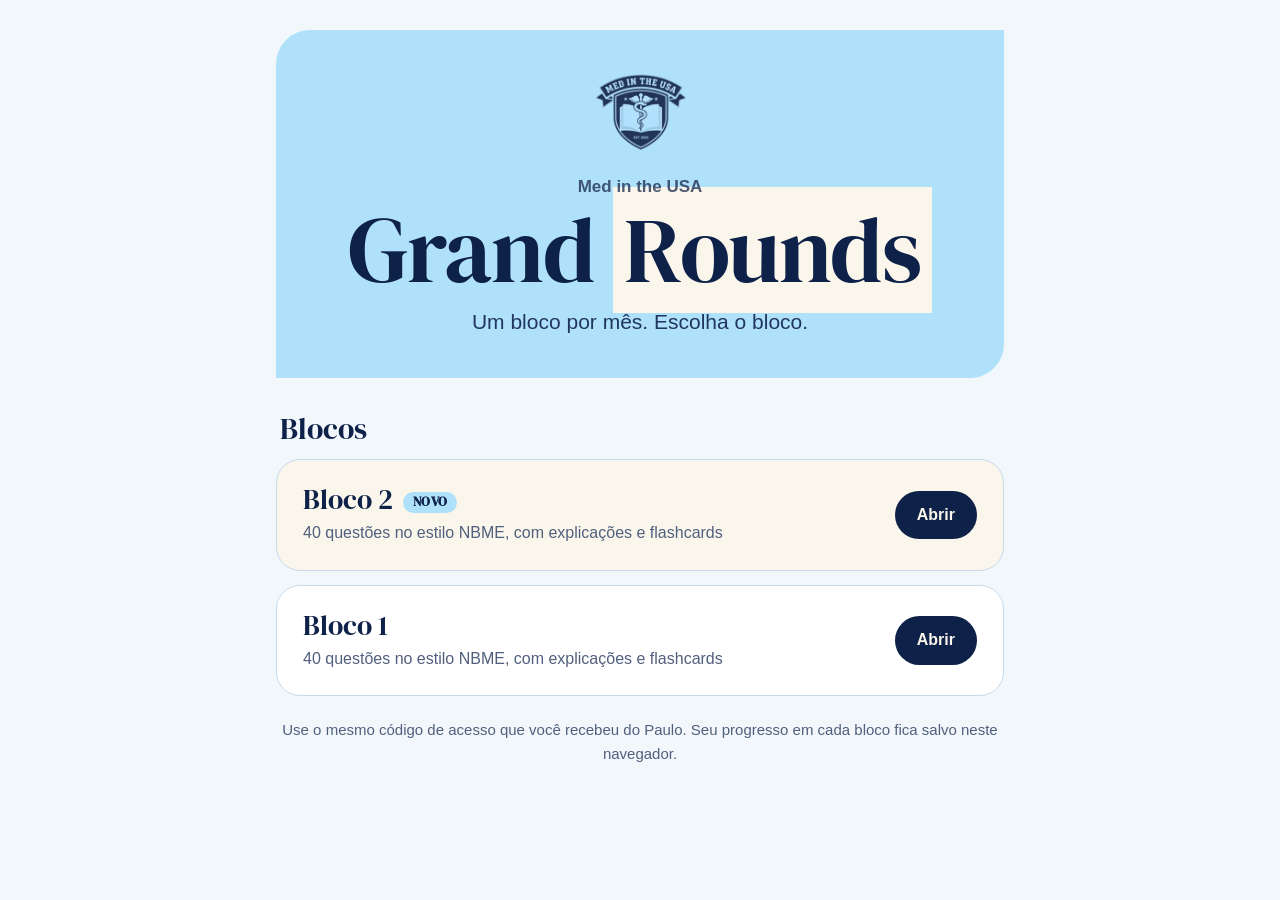
==== commit 8cf0b7b2: "Move Bloco 1 to /bloco-01/ and add blocks landing page at root Co-Authored-By: Claude Sonnet 5.5 <no" ====
--- a/index.html
+++ b/index.html
@@ -1,1059 +1,51 @@
 <!doctype html>
 <html lang="pt-BR">
 <head>
-<meta name="viewport" content="width=device-width,initial-scale=1,viewport-fit=cover">
-<meta name="robots" content="noindex,nofollow">
-<link rel="icon" type="image/webp" href="[data-uri]">
 <meta charset="utf-8">
-<title>Grand Rounds Bloco 1</title>
+<meta name="viewport" content="width=device-width,initial-scale=1">
+<meta http-equiv="Cache-Control" content="no-cache, must-revalidate">
+<title>Grand Rounds · Med in the USA</title>
 <link rel="preconnect" href="https://fonts.googleapis.com">
 <link rel="preconnect" href="https://fonts.gstatic.com" crossorigin>
 <link rel="stylesheet" href="https://fonts.googleapis.com/css2?family=DM+Serif+Display&display=swap">
 <style>
-/* Layout: qbank shell - navy command bar on top, question rail on the left, one question per screen on a cream sheet */
-:root{
-  --sky:#AFE1FA; --bg:#F1F7FB; --sheet:#FFFFFF; --cream:#FAF6EB; --navy:#0E2149; --ink:#17264A;
-  --muted:#51607E; --line:#C7DBEA; --rail:#F4F9FD; --bar:#0E2149; --bar-ink:#FAF6EB;
-  --good:#1D7A4C; --good-bg:#E3F4EA; --bad:#B42D24; --bad-bg:#FBE8E6; --flag:#C8102E; --focus:#2C7FB8;
-  --sel:#DDEFFB;
-  --display:"DM Serif Display", Georgia, "Times New Roman", serif;
-  --text:-apple-system, BlinkMacSystemFont, "SF Pro Text", "Segoe UI", Roboto, "Helvetica Neue", Arial, sans-serif;
-  --ui:-apple-system, BlinkMacSystemFont, "SF Pro Display", "Segoe UI", Roboto, "Helvetica Neue", Arial, sans-serif;
-  --ease:cubic-bezier(.22,.8,.24,1);
-  color-scheme:light;
-}
-@media (prefers-color-scheme: dark){:root:not([data-theme="light"]){
-  --sky:#7CC8EE; --bg:#0A1428; --sheet:#111E3A; --cream:#1A2A4E; --navy:#E9F2FA; --ink:#DCE7F3;
-  --muted:#9FB0CC; --line:#2A3C63; --rail:#0E1A33; --bar:#061027; --bar-ink:#FAF6EB;
-  --good:#5FD39A; --good-bg:#12382A; --bad:#FF8A80; --bad-bg:#3F1A1C; --flag:#FF6B7F; --focus:#7CC8EE; --sel:#1E3A63;
-  color-scheme:dark;}}
-:root[data-theme="dark"]{
-  --sky:#7CC8EE; --bg:#0A1428; --sheet:#111E3A; --cream:#1A2A4E; --navy:#E9F2FA; --ink:#DCE7F3;
-  --muted:#9FB0CC; --line:#2A3C63; --rail:#0E1A33; --bar:#061027; --bar-ink:#FAF6EB;
-  --good:#5FD39A; --good-bg:#12382A; --bad:#FF8A80; --bad-bg:#3F1A1C; --flag:#FF6B7F; --focus:#7CC8EE; --sel:#1E3A63;
-  color-scheme:dark;}
+:root{--sky:#AFE1FA;--bg:#F1F7FB;--cream:#FAF6EB;--navy:#0E2149;--ink:#17264A;--muted:#51607E;
+--display:"DM Serif Display",Georgia,"Times New Roman",serif;
+--ui:-apple-system,BlinkMacSystemFont,"SF Pro Display","Segoe UI",Roboto,"Helvetica Neue",Arial,sans-serif}
+@media (prefers-color-scheme:dark){:root{--bg:#0A1428}}
 *{box-sizing:border-box}
-html,body{height:100%}
-body{background:var(--bg);color:var(--ink);font-family:var(--text);font-size:17px;line-height:1.55;margin:0;-webkit-font-smoothing:antialiased;letter-spacing:-.003em}
-button{font:inherit;color:inherit}
-:focus-visible{outline:3px solid var(--focus);outline-offset:2px}
-.ui{font-family:var(--ui)}
-.muted{color:var(--muted)}
-
-/* ---------- intro ---------- */
-.intro{max-width:980px;margin:0 auto;padding-block:28px 72px;padding-inline:16px;display:grid;gap:20px}
-.banner{background:var(--sky);color:#0E2149;border-radius:28px;padding:clamp(36px,6vw,64px) clamp(20px,5vw,56px) clamp(32px,5vw,52px);display:flex;flex-direction:column;align-items:center;text-align:center;gap:6px;position:relative;overflow:hidden}
-.banner img{width:clamp(84px,11vw,112px);height:auto;flex:none;margin-bottom:10px}
-.banner .eyebrow{font:600 17px/1.3 var(--ui);letter-spacing:-.01em;opacity:.75}
-.banner h1{font-family:var(--display);font-weight:400;font-size:clamp(56px,10vw,104px);line-height:.98;letter-spacing:-.015em;margin:.04em 0 .12em;text-wrap:balance}
-.banner h1 mark{background:linear-gradient(transparent 55%,#FAF6EB 55%,#FAF6EB 92%,transparent 92%);color:inherit;padding:0 6px}
-.banner p{margin:0;font:500 clamp(18px,2.4vw,23px)/1.35 var(--ui);letter-spacing:-.01em;color:#21365F}
-.gl{display:block;font:400 16px/1.5 var(--ui);color:var(--muted);margin:0 0 10px}
-.namein{font:400 18px/1.2 var(--ui);padding:15px 18px;border:1px solid #C6D4E1;border-radius:14px;background:#FFFFFF;color:var(--ink);width:min(480px,100%);transition:border-color .2s,box-shadow .2s}
-.namein:focus{outline:none;border-color:#2C7FB8;box-shadow:0 0 0 4px rgba(175,225,250,.7)}
-.gate .gl{display:block;font:400 16px/1.5 var(--ui);color:var(--muted);margin:0 0 10px}
-.codein{font:600 19px/1 var(--ui);letter-spacing:.14em;text-transform:uppercase;padding:15px 18px;border:1px solid #C6D4E1;border-radius:14px;background:#FFFFFF;color:var(--ink);width:min(300px,100%);transition:border-color .2s,box-shadow .2s}
-.codein:focus{outline:none;border-color:#2C7FB8;box-shadow:0 0 0 4px rgba(175,225,250,.7)}
-.gmsg{color:var(--bad);font:500 14px/1.4 var(--ui);min-height:1.4em;margin:10px 0 0}
-.card{background:var(--sheet);border:0;border-radius:24px;padding:clamp(24px,4vw,40px)}
-.card h2{font:700 clamp(24px,3vw,30px)/1.15 var(--ui);letter-spacing:-.02em;margin:0 0 18px;color:var(--navy)}
-.facts{display:grid;grid-template-columns:repeat(4,1fr);gap:0;margin:0;padding:0;list-style:none}
-.facts li{padding:4px 22px 4px 0;margin-right:22px;border-right:1px solid var(--line)}
-.facts li:last-child{border-right:0;margin-right:0}
-.facts b{display:block;font:700 clamp(34px,5vw,52px)/1.05 var(--ui);letter-spacing:-.035em;color:var(--navy);font-variant-numeric:tabular-nums;margin-bottom:6px}
-.facts span{font:400 15px/1.4 var(--ui);color:var(--muted)}
-.modes{display:grid;grid-template-columns:1fr 1fr;gap:4px;padding:4px;background:#E6EEF5;border-radius:16px;max-width:640px}
-.mode{display:block;position:relative;border-radius:12px;padding:14px 16px;cursor:pointer;transition:background .25s var(--ease),box-shadow .25s var(--ease)}
-.mode:has(input:checked){background:#FFFFFF;box-shadow:0 1px 2px rgba(14,33,73,.08),0 4px 14px rgba(14,33,73,.08)}
-.mode:has(input:focus-visible){outline:3px solid var(--focus);outline-offset:2px}
-.mode input{position:absolute;opacity:0;pointer-events:none}
-.mode b{font:600 17px/1.3 var(--ui);letter-spacing:-.01em;color:var(--navy);display:block}
-.mode small{font:400 14px/1.4 var(--ui);color:var(--muted);display:block;margin-top:2px}
-.row{display:flex;gap:12px;flex-wrap:wrap;align-items:center}
-.btn{font:600 17px/1 var(--ui);letter-spacing:-.01em;border-radius:980px;padding:16px 28px;border:0;background:#0E2149;color:#FFFFFF;cursor:pointer;transition:background .2s var(--ease),transform .2s var(--ease)}
-.btn:hover{background:#1D3A70}
-.btn:active{transform:scale(.98)}
-.btn.ghost{background:transparent;color:#0E2149;box-shadow:inset 0 0 0 1.5px #0E2149}
-.btn.ghost:hover{background:rgba(14,33,73,.06)}
-.btn:disabled{opacity:.45;cursor:not-allowed}
-.resume{font:400 14px/1.4 var(--ui);color:var(--muted)}
-
-/* ---------- exam shell ---------- */
-.exam{display:grid;grid-template-columns:104px 1fr;grid-template-rows:auto minmax(0,1fr) auto;height:100vh;height:100dvh;min-height:0;overflow:hidden}
-#app{min-height:100%}
-.topbar{grid-column:1/-1;position:relative;background:var(--bar);color:var(--bar-ink);display:flex;align-items:center;gap:10px;padding:10px 14px;flex-wrap:wrap;font-family:var(--ui)}
-.topbar .item{border:1px solid rgba(250,246,235,.55);border-radius:4px;padding:4px 10px;font-size:13px;line-height:1.35;font-variant-numeric:tabular-nums}
-.topbar .spacer{flex:1}
-.tb{background:transparent;border:0;color:var(--bar-ink);display:flex;flex-direction:column;align-items:center;gap:2px;font:500 12.5px/1 var(--ui);padding:6px 8px;border-radius:6px;cursor:pointer;min-width:62px}
-.tb:hover{background:rgba(250,246,235,.12)}
-.tb svg{width:22px;height:22px}
-.tb:disabled{opacity:.35;cursor:not-allowed}
-.counter{font:600 18px/1 var(--ui);font-variant-numeric:tabular-nums;padding:0 6px}
-.rail{background:var(--rail);border-right:1px solid var(--line);font-family:var(--ui);min-height:0;display:flex;flex-direction:column;overflow:hidden}
-.rlist{flex:1;min-height:0;overflow-y:scroll;overscroll-behavior:contain}
-.rail .rarrow{justify-content:center;flex:none;border:0;background:var(--navy);color:var(--sheet);font:600 12px/1 var(--ui);padding:7px 0;cursor:pointer;width:100%}
-.rail .rarrow:disabled{opacity:.3;cursor:default}
-.rlist,.main{scrollbar-width:auto;scrollbar-color:#8A9BB8 transparent}
-.rlist::-webkit-scrollbar,.main::-webkit-scrollbar{width:12px}
-.rlist::-webkit-scrollbar-track,.main::-webkit-scrollbar-track{background:color-mix(in srgb,var(--line) 45%,transparent)}
-.rlist::-webkit-scrollbar-thumb,.main::-webkit-scrollbar-thumb{background:#8A9BB8;border-radius:8px;border:3px solid transparent;background-clip:padding-box;min-height:40px}
-.rlist::-webkit-scrollbar-thumb:hover,.main::-webkit-scrollbar-thumb:hover{background:#0E2148;background-clip:padding-box}
-.rail h3{font:600 13px/1.3 var(--ui);text-align:center;margin:10px 4px 6px;color:var(--muted)}
-.rail ol{list-style:none;margin:0;padding:0}
-.rail button{width:100%;display:flex;align-items:center;gap:6px;padding:7px 10px;border:0;background:transparent;cursor:pointer;font:500 14px/1 var(--ui);font-variant-numeric:tabular-nums;color:var(--ink)}
-.rail li:nth-child(even) button{background:color-mix(in srgb,var(--line) 35%,transparent)}
-.rail li button[aria-current="true"],.rail li:nth-child(even) button[aria-current="true"]{background:var(--navy);color:var(--sheet)}
-.dot{width:8px;height:8px;border-radius:50%;flex:none;border:1.5px solid currentColor}
-.dot.done{background:currentColor}
-.dot.ok{background:var(--good);border-color:var(--good)}
-.dot.no{background:var(--bad);border-color:var(--bad)}
-.rail .fl{color:var(--flag);margin-left:auto;font-size:12px}
-.main{overflow-y:auto;min-height:0;padding-block:22px 40px;padding-inline:16px}
-.sheet{font-size:calc(17.5px * var(--qs,1));max-width:860px;margin:0 auto;background:var(--sheet);border:0;border-radius:22px;padding:28px clamp(18px,4vw,44px) 34px;box-shadow:0 1px 2px rgba(14,33,73,.05)}
-.prog{position:absolute;left:0;right:0;bottom:0;height:3px;background:rgba(175,225,250,.18)}
-.prog i{display:block;height:100%;background:#AFE1FA;border-radius:0 3px 3px 0;transition:width .45s var(--ease)}
-@media (prefers-reduced-motion:no-preference){
-  .sheet.enter{animation:qin .32s var(--ease)}
-  @keyframes qin{from{opacity:0;transform:translate(var(--dx,0px),var(--dy,8px))}to{opacity:1;transform:none}}
-  .intro.reveal>*{animation:rise .6s var(--ease) both}
-  .intro.reveal>*:nth-child(2){animation-delay:.08s}
-  .intro.reveal>*:nth-child(3){animation-delay:.16s}
-  .intro.reveal>*:nth-child(4){animation-delay:.24s}
-  @keyframes rise{from{opacity:0;transform:translateY(14px)}to{opacity:1;transform:none}}
-}
-.markrow{display:flex;align-items:center;gap:8px;font:500 14px/1 var(--ui);margin-bottom:18px;color:var(--ink)}
-.markrow input{width:17px;height:17px;accent-color:var(--flag)}
-.flagico{color:var(--flag)}
-.stem p{margin:0 0 1em}
-.labs{border-collapse:collapse;margin:4px 0 18px;font-size:.94em;min-width:280px}
-.labs caption{text-align:left;font-weight:700;margin-bottom:6px;color:var(--navy)}
-.labs td{padding:5px 18px 5px 0;border-bottom:1px dotted var(--line);font-variant-numeric:tabular-nums}
-.figure{margin:6px 0 20px}
-.figure img{display:block;max-width:100%;width:440px;height:auto;border-radius:6px;border:1px solid var(--line)}
-.figure img.wide{width:100%;background:#fff}
-.figure figcaption{font:400 12px/1.4 var(--ui);color:var(--muted);margin-top:6px}
-.labpanel{position:fixed;top:0;right:0;bottom:0;width:min(560px,100vw);background:#DCE1EE;color:#111;z-index:40;display:flex;flex-direction:column;box-shadow:-8px 0 30px rgba(0,0,0,.28);font-family:Arial,Helvetica,sans-serif}
-.labhead{display:flex;align-items:center;gap:10px;padding:14px 14px 10px;background:#fff}
-.labhead input{flex:1;font:16px Arial,Helvetica,sans-serif;padding:9px 10px;border:1px solid #8a8a8a;border-radius:2px;color:#111;background:#fff}
-.labx{background:#1E4A78;color:#fff;border:0;border-radius:6px;width:42px;height:40px;font-size:22px;cursor:pointer;flex:none}
-.labtabs{display:flex;gap:2px;padding:0 10px;background:#fff;border-bottom:1px solid #b9c0d0;flex-wrap:wrap}
-.labtabs button{font:15px Arial,Helvetica,sans-serif;padding:8px 10px;border:1px solid #b9c0d0;border-bottom:0;background:#fff;color:#111;cursor:pointer;border-radius:3px 3px 0 0;margin-bottom:-1px}
-.labtabs button[aria-selected="true"]{background:#DCE1EE;font-weight:700}
-.labscroll{flex:1;overflow-y:auto;min-height:0}
-.labtbl{width:100%;border-collapse:collapse;font-size:15px;line-height:1.35}
-.labtbl td{padding:9px 8px;border-bottom:1px solid #b9c0d0;vertical-align:top}
-.labtbl td:first-child{width:46%}
-.labtbl tr.lh td{font-weight:700;padding-top:12px}
-.labtbl tr.lh td:last-child{text-align:center}
-.labtbl tr.ls td{font-weight:700;font-style:italic}
-.labtbl tr.li td:first-child{padding-left:28px}
-.labtbl .lempty{text-align:center;color:#555;padding:24px}
-#labbtn[aria-pressed="true"]{background:rgba(250,246,235,.18)}
-.fz{display:flex;align-items:center;gap:2px}
-.fz button{background:transparent;border:1px solid rgba(250,246,235,.5);color:var(--bar-ink);font:700 14px/1 var(--ui);padding:7px 9px;border-radius:6px;cursor:pointer;min-width:38px}
-.fz button:disabled{opacity:.35;cursor:default}
-.fz .big{font-size:18px}
-.tblogo{height:46px;width:auto;flex:none;background:#E8F3FB;border-radius:10px;padding:3px 6px}
-@media (max-width:640px){.tblogo{height:36px;padding:2px 4px}}
-.qtitle{font-weight:700;color:var(--navy);margin:6px 0 16px}
-mark.hl{background:#F7FF3C;color:#111;border-radius:2px;padding:0 1px;cursor:pointer;box-decoration-break:clone;-webkit-box-decoration-break:clone}
-.hlbtn{position:fixed;z-index:30;background:#0E2148;color:#FAF6EB;border:2px solid #F7FF3C;border-radius:8px;padding:8px 14px;font:600 14px/1 var(--ui);box-shadow:0 4px 14px rgba(0,0,0,.25);cursor:pointer}
-.hint{font:400 13px/1.4 var(--ui);color:var(--muted);margin:-6px 0 14px}
-.opts{border:1px solid #C6D4E1;border-radius:16px;padding:6px;max-width:660px;margin:0;list-style:none}
-.opt{display:grid;grid-template-columns:auto auto 1fr auto;align-items:start;gap:10px;padding:10px 14px;border-radius:11px;transition:background .2s var(--ease)}
-.opt:hover{background:#F3F8FC}
-.opt:has(input:checked){background:var(--sel)}
-.opt input{width:19px;height:19px;margin-top:4px;accent-color:var(--navy)}
-.opt label{display:contents;cursor:pointer}
-.opt .L{font-weight:600}
-.opt.struck .txt,.opt.struck .L{text-decoration:line-through;color:var(--muted)}
-.strike{background:transparent;border:0;color:var(--muted);font:500 13px/1 var(--ui);text-decoration:line-through;cursor:pointer;padding:5px 4px;border-radius:4px}
-.strike:hover{color:var(--ink)}
-.opt.correct{background:var(--good-bg)}
-.opt.correct .L,.opt.correct .txt{color:var(--good);font-weight:700}
-.opt.wrong{background:var(--bad-bg)}
-.opt.wrong .L,.opt.wrong .txt{color:var(--bad)}
-.pct{font:500 12.5px/1.8 var(--ui);color:var(--muted);font-variant-numeric:tabular-nums}
-.actions{margin-top:18px}
-.verdict{margin-top:22px;border-left:5px solid var(--good);background:var(--good-bg);padding:12px 16px;border-radius:4px;font-family:var(--ui);font-size:15px}
-.expl{margin-top:16px;border:1.5px solid var(--sky);background:var(--cream);border-radius:10px;padding:16px 18px;font-family:var(--ui);font-size:15px;line-height:1.55;color:var(--ink)}
-.expl h3{margin:0 0 6px;font-size:13px;letter-spacing:.08em;text-transform:uppercase;color:var(--navy)}
-.fcs{display:grid;gap:10px;margin-top:8px}
-.fc{border:1.5px solid var(--navy);border-radius:10px;background:#fff;overflow:hidden}
-.fc-n{font:700 11px/1 var(--ui);letter-spacing:.08em;text-transform:uppercase;background:var(--navy);color:#fff;padding:6px 10px}
-.fc-f,.fc-b{padding:9px 12px;font:15px/1.5 var(--ui);color:var(--ink)}
-.fc-b{background:var(--sky,#AFE1FA);border-top:1px solid rgba(14,33,73,.2)}
-.fc-f span,.fc-b span{display:block;font:700 10px/1 var(--ui);letter-spacing:.1em;text-transform:uppercase;color:var(--navy);opacity:.6;margin-bottom:4px}
-.fc-copy{margin-top:10px;font:700 14px/1 var(--ui);background:var(--navy);color:#fff;border:0;border-radius:8px;padding:10px 16px;cursor:pointer}
-.expl h3.o{margin-top:14px}
-.expl p{margin:0}
-.expl ul{margin:0;padding:0;list-style:none}
-.expl li{padding:5px 0;border-top:1px solid rgba(14,33,73,.12)}
-.expl li:first-child{border-top:0}
-.verdict.no{border-color:var(--bad);background:var(--bad-bg)}
-.verdict b{font-size:16px}
-.expl{margin-top:18px;border-top:1px solid var(--line);padding-top:16px}
-.expl h4{font:700 15px/1.3 var(--ui);color:var(--navy);margin:0 0 8px}
-.expl p{margin:0 0 .8em}
-.expl .ans{color:var(--good);font-weight:700}
-.botbar{grid-column:1/-1;background:var(--bar);color:var(--bar-ink);display:flex;align-items:center;gap:12px;padding:8px 14px calc(8px + env(safe-area-inset-bottom,0px));font-family:var(--ui);flex-wrap:wrap}
-.clock{border:1px solid rgba(250,246,235,.55);border-radius:4px;padding:6px 12px;font:500 14px/1.2 var(--ui);font-variant-numeric:tabular-nums}
-.clock.low{background:#B42D24;border-color:#B42D24}
-
-.send{background:#0E2149;color:#EAF4FB}
-.send h2{color:#FFFFFF}
-.send .btn{background:#AFE1FA;color:#0E2149}
-.send .btn:hover{background:#CDEDFC}
-.send .sent{color:#AFE1FA}
-.send p{margin:0 0 14px;font-family:var(--ui);font-size:15px}
-a.btn{text-decoration:none;display:inline-flex;align-items:center}
-.sent{font:500 14px/1.4 var(--ui);color:var(--good)}
-/* ---------- dialog ---------- */
-.veil{position:fixed;inset:0;background:rgba(6,16,39,.4);backdrop-filter:blur(8px);-webkit-backdrop-filter:blur(8px);display:grid;place-items:center;padding:16px;z-index:10}
-.dlg{background:var(--sheet);color:var(--ink);border-radius:22px;padding:24px;max-width:440px;width:100%;font-family:var(--ui);border:1px solid var(--line)}
-.dlg h3{margin:0 0 8px;font:600 19px/1.3 var(--ui);color:var(--navy)}
-.dlg p{margin:0 0 18px;font-size:15px}
-
-/* ---------- results ---------- */
-.results{max-width:900px;margin:0 auto;padding-block:26px 48px;padding-inline:16px;display:grid;gap:20px}
-.score{display:grid;grid-template-columns:auto 1fr;gap:24px;align-items:center}
-.ring{width:148px;height:148px}
-.ring .arc{transition:stroke-dashoffset 1.1s var(--ease)}
-.ring text{font-family:var(--ui);fill:var(--navy)}
-.stats{display:grid;grid-template-columns:repeat(auto-fit,minmax(130px,1fr));gap:10px}
-.stats div{background:var(--bg);border-radius:16px;padding:14px 16px}
-.stats b{display:block;font:700 30px/1.1 var(--ui);letter-spacing:-.03em;color:var(--navy);font-variant-numeric:tabular-nums}
-.stats span{font:400 14px/1.3 var(--ui);color:var(--muted)}
-.tbl-wrap{overflow-x:auto}
-table.rev{border-collapse:collapse;width:100%;font-family:var(--ui);font-size:14px}
-table.rev th{text-align:left;font-weight:600;color:var(--muted);font-size:14px;border-bottom:1px solid var(--line);padding:8px}
-table.rev td{border-bottom:1px solid var(--line);padding:9px 8px;vertical-align:top}
-table.rev td.n{font-variant-numeric:tabular-nums;width:40px}
-table.rev button{background:transparent;border:0;color:var(--navy);text-decoration:underline;cursor:pointer;padding:0;text-align:left;font:500 14px/1.4 var(--ui)}
-.pill{display:inline-block;font:600 12px/1 var(--ui);padding:5px 8px;border-radius:999px}
-.pill.ok{background:var(--good-bg);color:var(--good)}
-.pill.no{background:var(--bad-bg);color:var(--bad)}
-.pill.skip{background:var(--cream);color:var(--muted)}
-
-@media (max-width:640px){
-  .facts{grid-template-columns:1fr 1fr;row-gap:18px}
-  .facts li:nth-child(2n){border-right:0;margin-right:0}
-  .modes{grid-template-columns:1fr}
-  .exam{grid-template-columns:1fr}
-  .rail{display:none}
-  .rail.open{display:flex;position:fixed;top:0;bottom:0;left:0;width:120px;z-index:5;box-shadow:4px 0 18px rgba(0,0,0,.25)}
-  .tb span.lbl{display:none}
-  .tb{min-width:40px}
-  .score{grid-template-columns:1fr;justify-items:start}
-  body{font-size:16px}
-}
-@media (min-width:641px){ .only-mobile{display:none} }
-@media (prefers-reduced-motion:no-preference){ .opt{transition:background .15s} }
-
-/* ---- refinamentos: toque, contraste, transparência, movimento ---- */
-button,.opt,.mode,label,.btn,.rail li button,.strike{touch-action:manipulation;-webkit-tap-highlight-color:transparent}
-.opt{transition:background .2s var(--ease),transform .15s var(--ease)}
-.opt:active{background:var(--sel);transform:scale(.995)}
-.rail li button{transition:background .15s var(--ease),transform .15s var(--ease)}
-.rail li button:active{transform:scale(.97)}
-.tb:active,.fz button:active,.strike:active,.rail .rarrow:active{transform:scale(.94);opacity:.85}
-.tb,.fz button,.strike,.rail .rarrow{transition:background .2s var(--ease),transform .15s var(--ease),opacity .15s}
-.mode:active{transform:scale(.99)}
-@media (pointer:coarse){
-  .fz button{min-height:44px;min-width:44px}
-  .tb{min-height:44px;min-width:44px}
-  .rail .rarrow{padding:12px 0}
-  .strike{min-width:44px;min-height:44px}
-  .opt{padding-block:12px}
-}
-@media (prefers-contrast:more){
-  :root{--muted:#2B3A57;--line:#7C93AE}
-  .opts,.namein,.codein{border-color:#4B607C}
-  .opt .L,.pct{color:var(--ink)}
-}
-@media (prefers-reduced-transparency:reduce){
-  .veil{backdrop-filter:none;-webkit-backdrop-filter:none;background:rgba(6,16,39,.82)}
-}
-@media (prefers-reduced-motion:reduce){
-  *,*::before,*::after{animation-duration:.01ms!important;animation-iteration-count:1!important;scroll-behavior:auto!important}
-  .opt:active,.rail li button:active,.tb:active,.fz button:active,.btn:active,.mode:active{transform:none}
-  .prog i,.ring .arc{transition:none}
-  .sheet.enter{animation:rfade .15s linear}
-  @keyframes rfade{from{opacity:0}to{opacity:1}}
-}
-
-/* Lab Values ancorado ao botao */
-@media (prefers-reduced-motion:no-preference){
-  .labpanel{transform-origin:var(--ox,100%) var(--oy,0)}
-  .labpanel.pop-in{animation:labin .28s var(--ease) both}
-  .labpanel.pop-out{animation:labout .2s var(--ease) both;pointer-events:none}
-  @keyframes labin{from{opacity:0;transform:scale(.6)}to{opacity:1;transform:none}}
-  @keyframes labout{from{opacity:1;transform:none}to{opacity:0;transform:scale(.6)}}
-}
+body{margin:0;background:var(--bg);color:var(--ink);font:17px/1.55 var(--ui);-webkit-font-smoothing:antialiased}
+.wrap{max-width:760px;margin:0 auto;padding:30px 16px 56px}
+.banner{background:var(--sky);border-radius:34px 0 34px 0;padding:44px 24px 40px;text-align:center}
+.banner img{width:92px;height:auto}
+.eyebrow{font-weight:600;font-size:17px;opacity:.75;margin-top:14px}
+h1{font:400 clamp(52px,11vw,92px)/.98 var(--display);margin:.05em 0 .12em;letter-spacing:-.015em;color:var(--navy)}
+h1 span{background:var(--cream);padding:0 .12em}
+.banner p{margin:0;font-weight:500;font-size:clamp(17px,2.4vw,21px);color:#21365F}
+h2{font:400 30px/1.1 var(--display);margin:34px 4px 14px;color:var(--navy)}
+.card{display:flex;align-items:center;gap:18px;justify-content:space-between;border-radius:24px;padding:24px 26px;margin:0 0 14px;text-decoration:none;color:var(--navy);background:#fff;border:1px solid #C7DBEA}
+.card:nth-of-type(odd){background:var(--cream)}
+.card .t{font:400 28px/1.1 var(--display)}
+.card .s{font-size:16px;color:var(--muted);margin-top:6px}
+.card .go{flex:none;background:var(--navy);color:var(--cream);font-weight:600;font-size:16px;border-radius:999px;padding:12px 22px}
+.card:hover .go,.card:focus-visible .go{background:#21365F}
+.tag{display:inline-block;background:var(--sky);color:var(--navy);font-weight:700;font-size:13px;border-radius:999px;padding:3px 10px;margin-left:10px;vertical-align:middle;letter-spacing:.02em}
+.note{font-size:15px;color:var(--muted);margin:22px 4px 0;text-align:center}
+@media (max-width:520px){.card{flex-direction:column;align-items:flex-start}.card .go{align-self:stretch;text-align:center}}
 </style>
-
-<div id="app"></div>
-
-<script>
-(function(){
-const LOGO = "[data-uri]";
-const IMG_GANGLION = "[data-uri]";
-const IMG_FMD = "[data-uri]";
-const IMGS = { G:IMG_GANGLION, F:IMG_FMD, L:"[data-uri]", K:"[data-uri]", E:"[data-uri]", U:"[data-uri]", B:"[data-uri]", H:"[data-uri]", P:"[data-uri]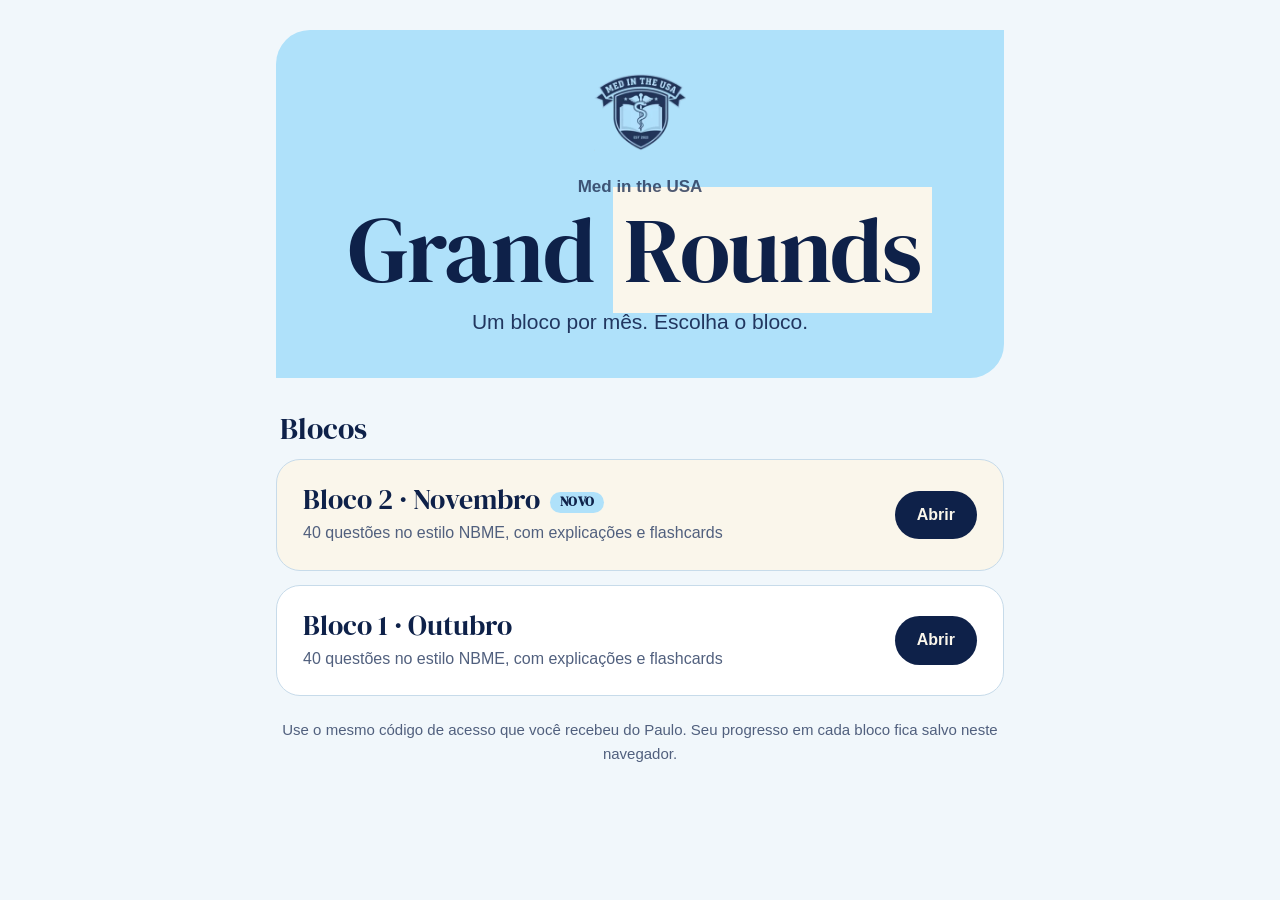
==== commit bbd871ee: "Landing: label blocks by month (Bloco 1 Outubro, Bloco 2 Novembro) Co-Authored-By: Claude Opus 5.5 <" ====
--- a/index.html
+++ b/index.html
@@ -43,8 +43,8 @@
     <p>Um bloco por mês. Escolha o bloco.</p>
   </header>
   <h2>Blocos</h2>
-  <a class="card" href="bloco-02/"><div><div class="t">Bloco 2<span class="tag">NOVO</span></div><div class="s">40 questões no estilo NBME, com explicações e flashcards</div></div><span class="go">Abrir</span></a>
-  <a class="card" href="bloco-01/"><div><div class="t">Bloco 1</div><div class="s">40 questões no estilo NBME, com explicações e flashcards</div></div><span class="go">Abrir</span></a>
+  <a class="card" href="bloco-02/"><div><div class="t">Bloco 2 · Novembro<span class="tag">NOVO</span></div><div class="s">40 questões no estilo NBME, com explicações e flashcards</div></div><span class="go">Abrir</span></a>
+  <a class="card" href="bloco-01/"><div><div class="t">Bloco 1 · Outubro</div><div class="s">40 questões no estilo NBME, com explicações e flashcards</div></div><span class="go">Abrir</span></a>
   <p class="note">Use o mesmo código de acesso que você recebeu do Paulo. Seu progresso em cada bloco fica salvo neste navegador.</p>
 </main>
 </body>
